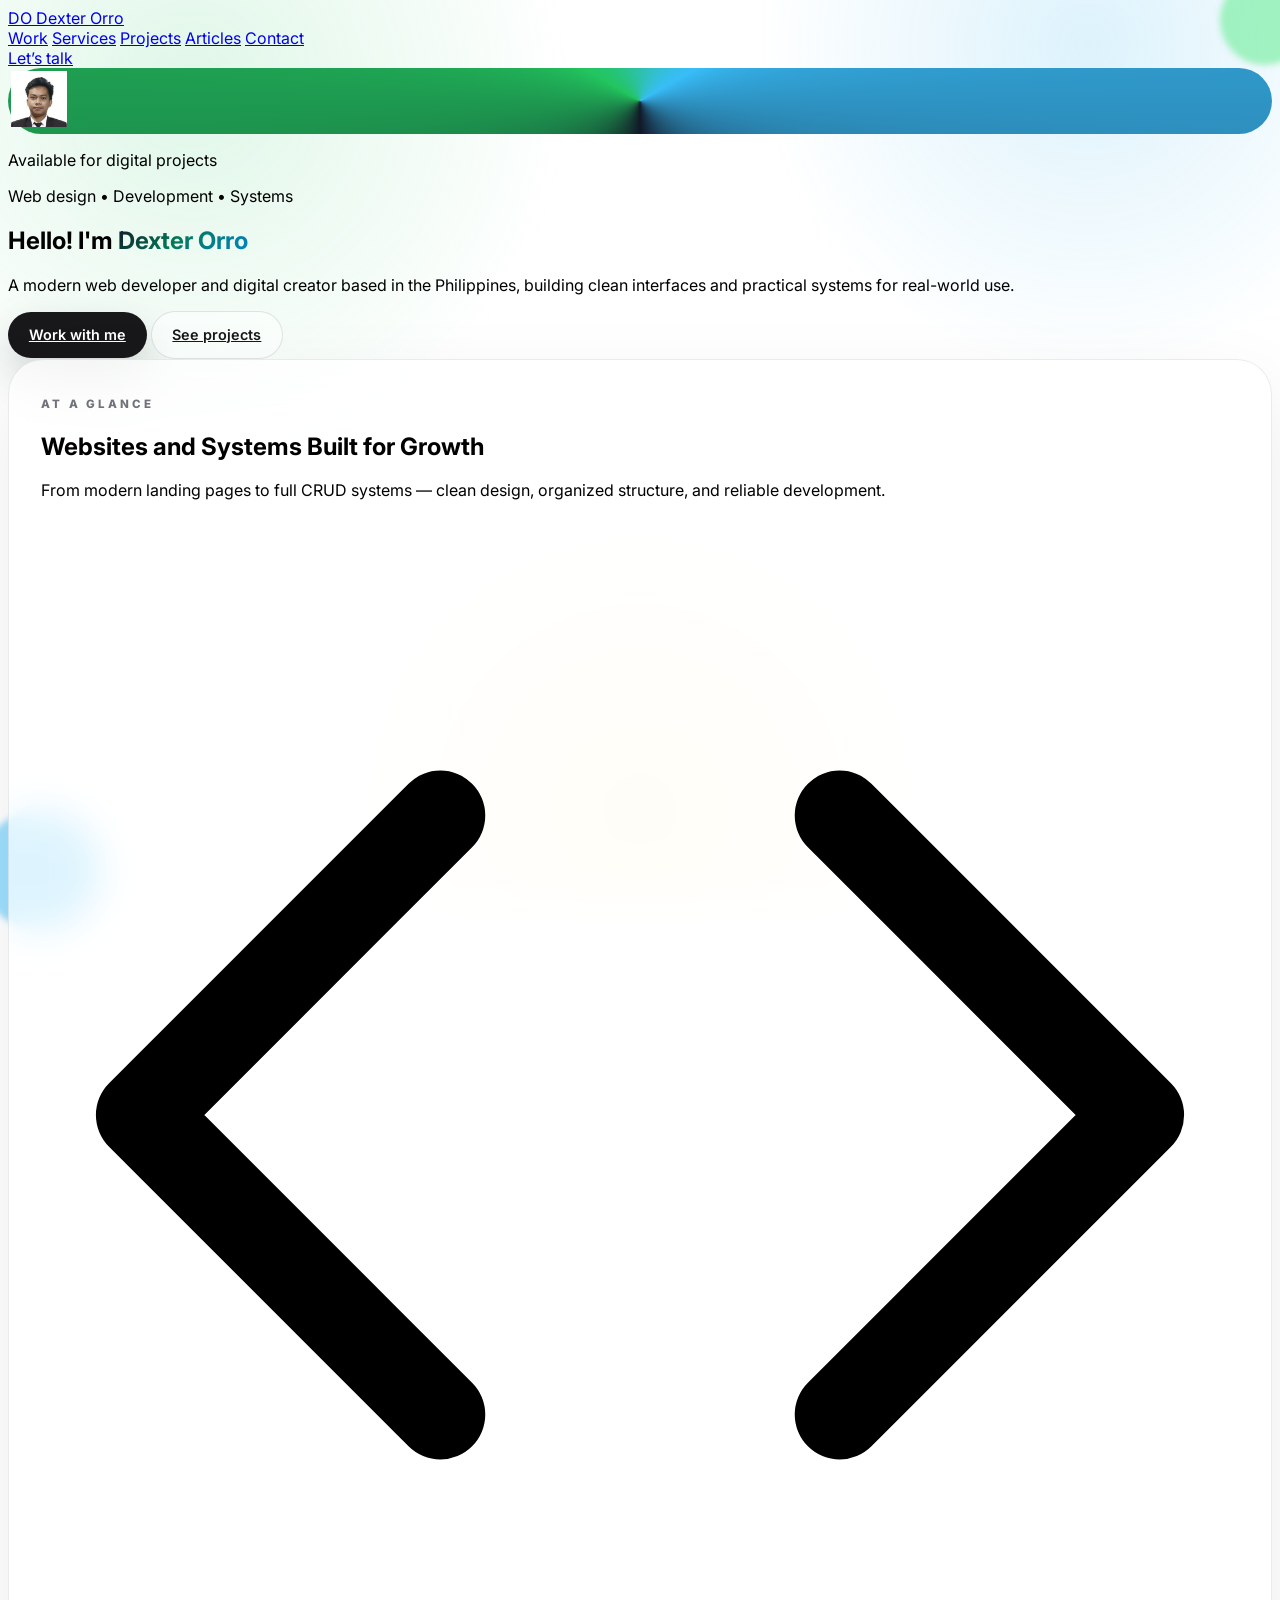
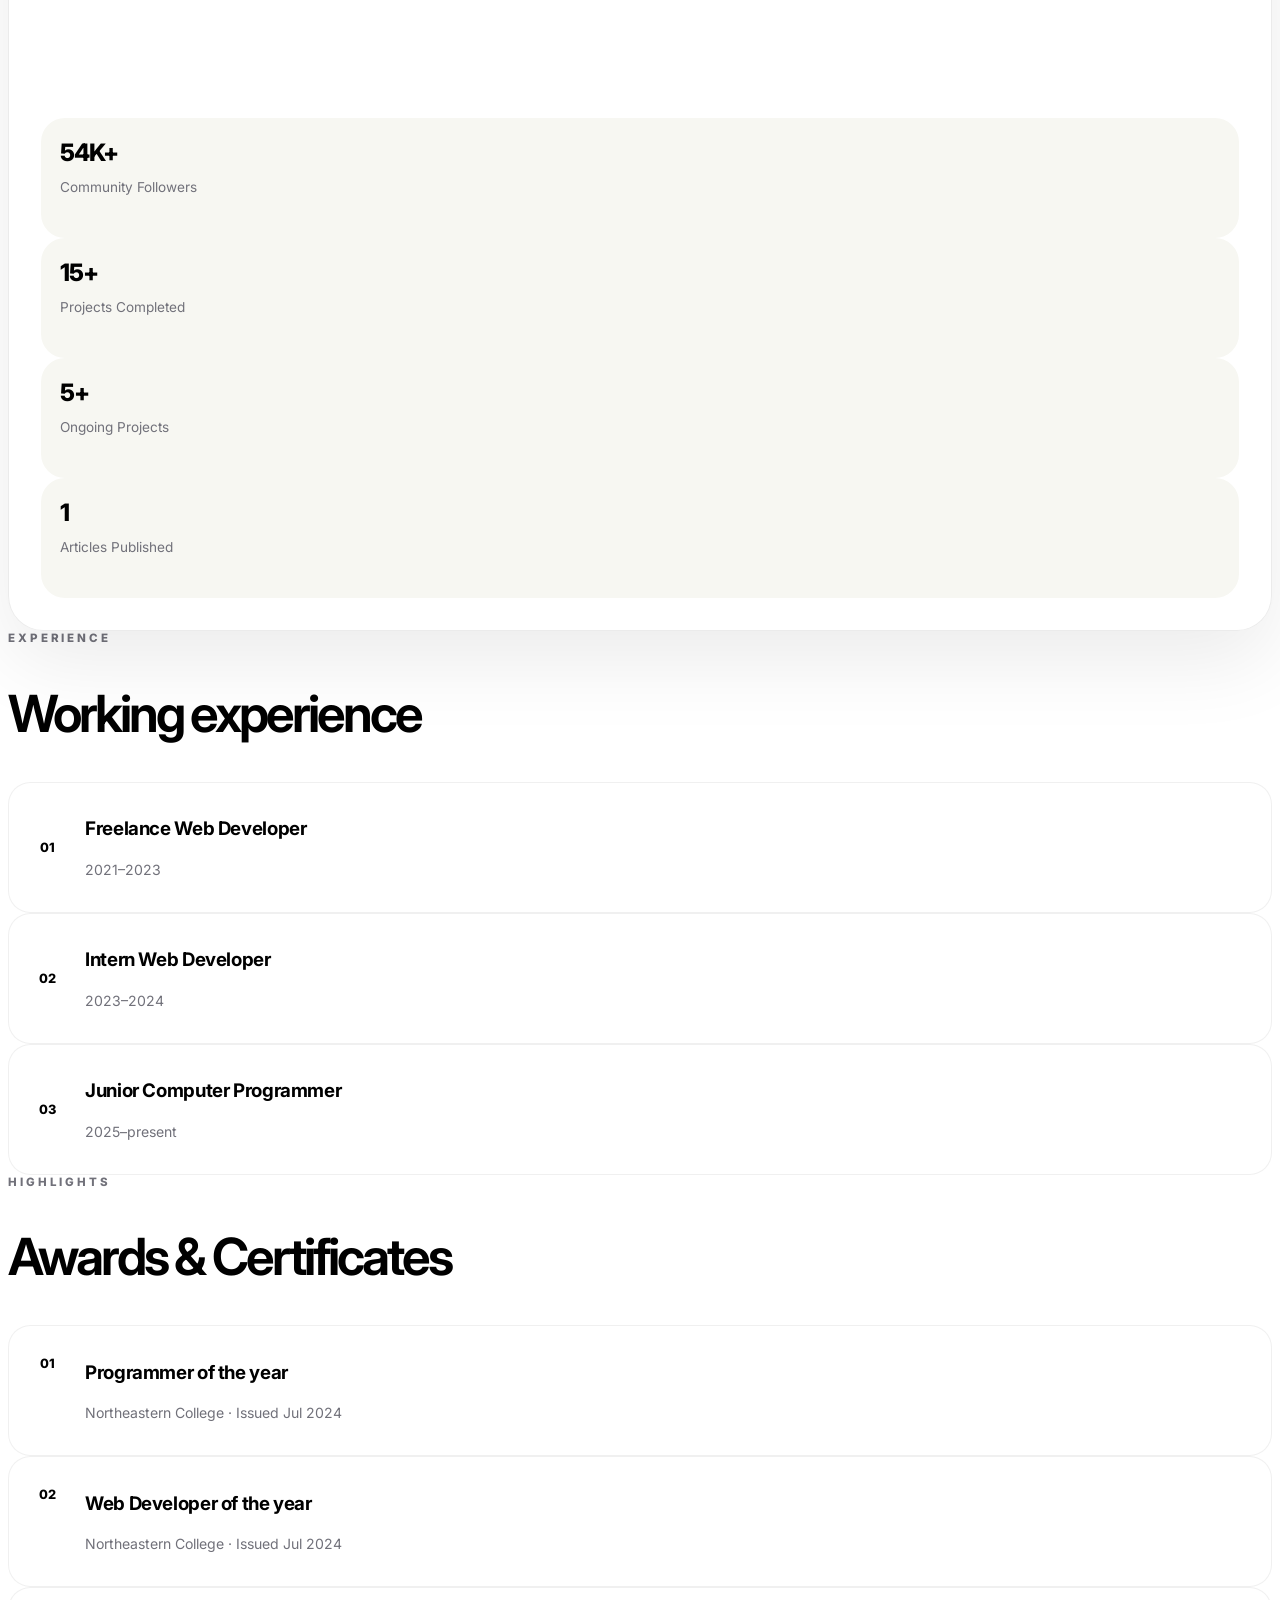
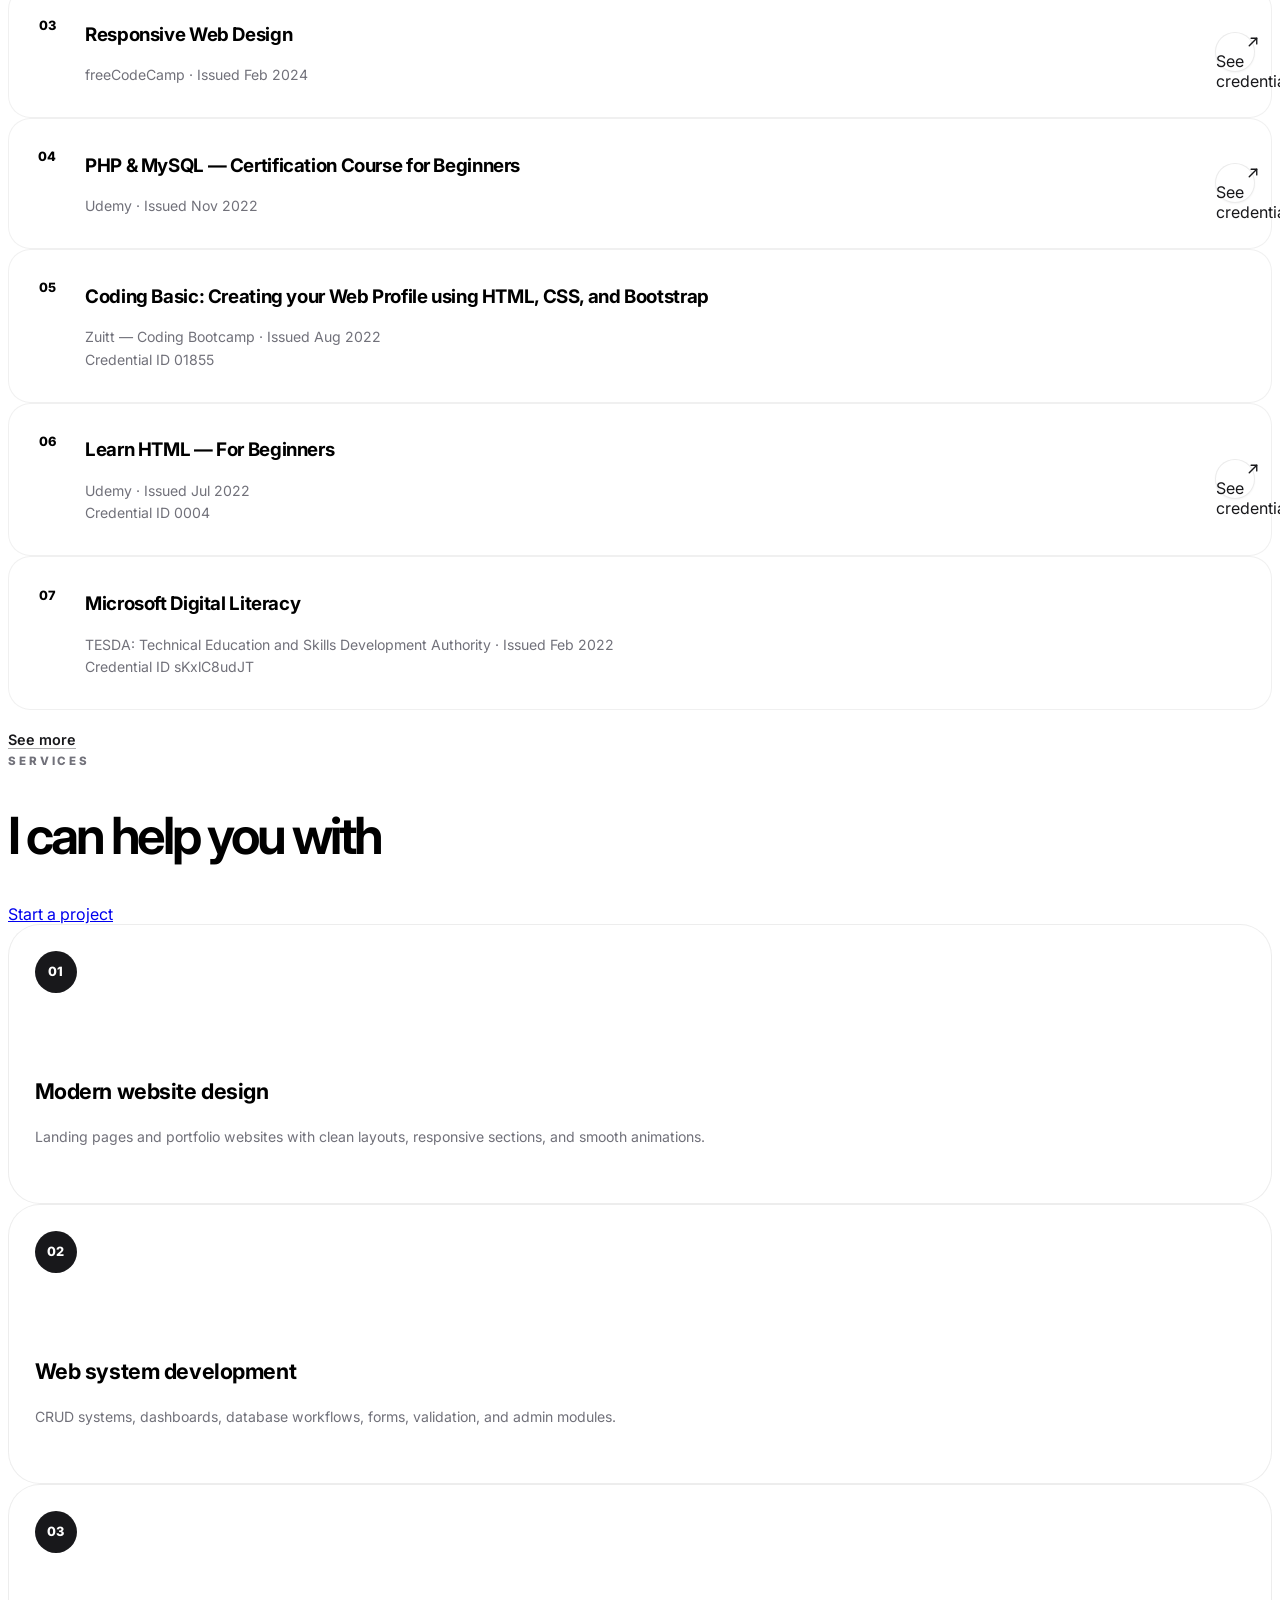
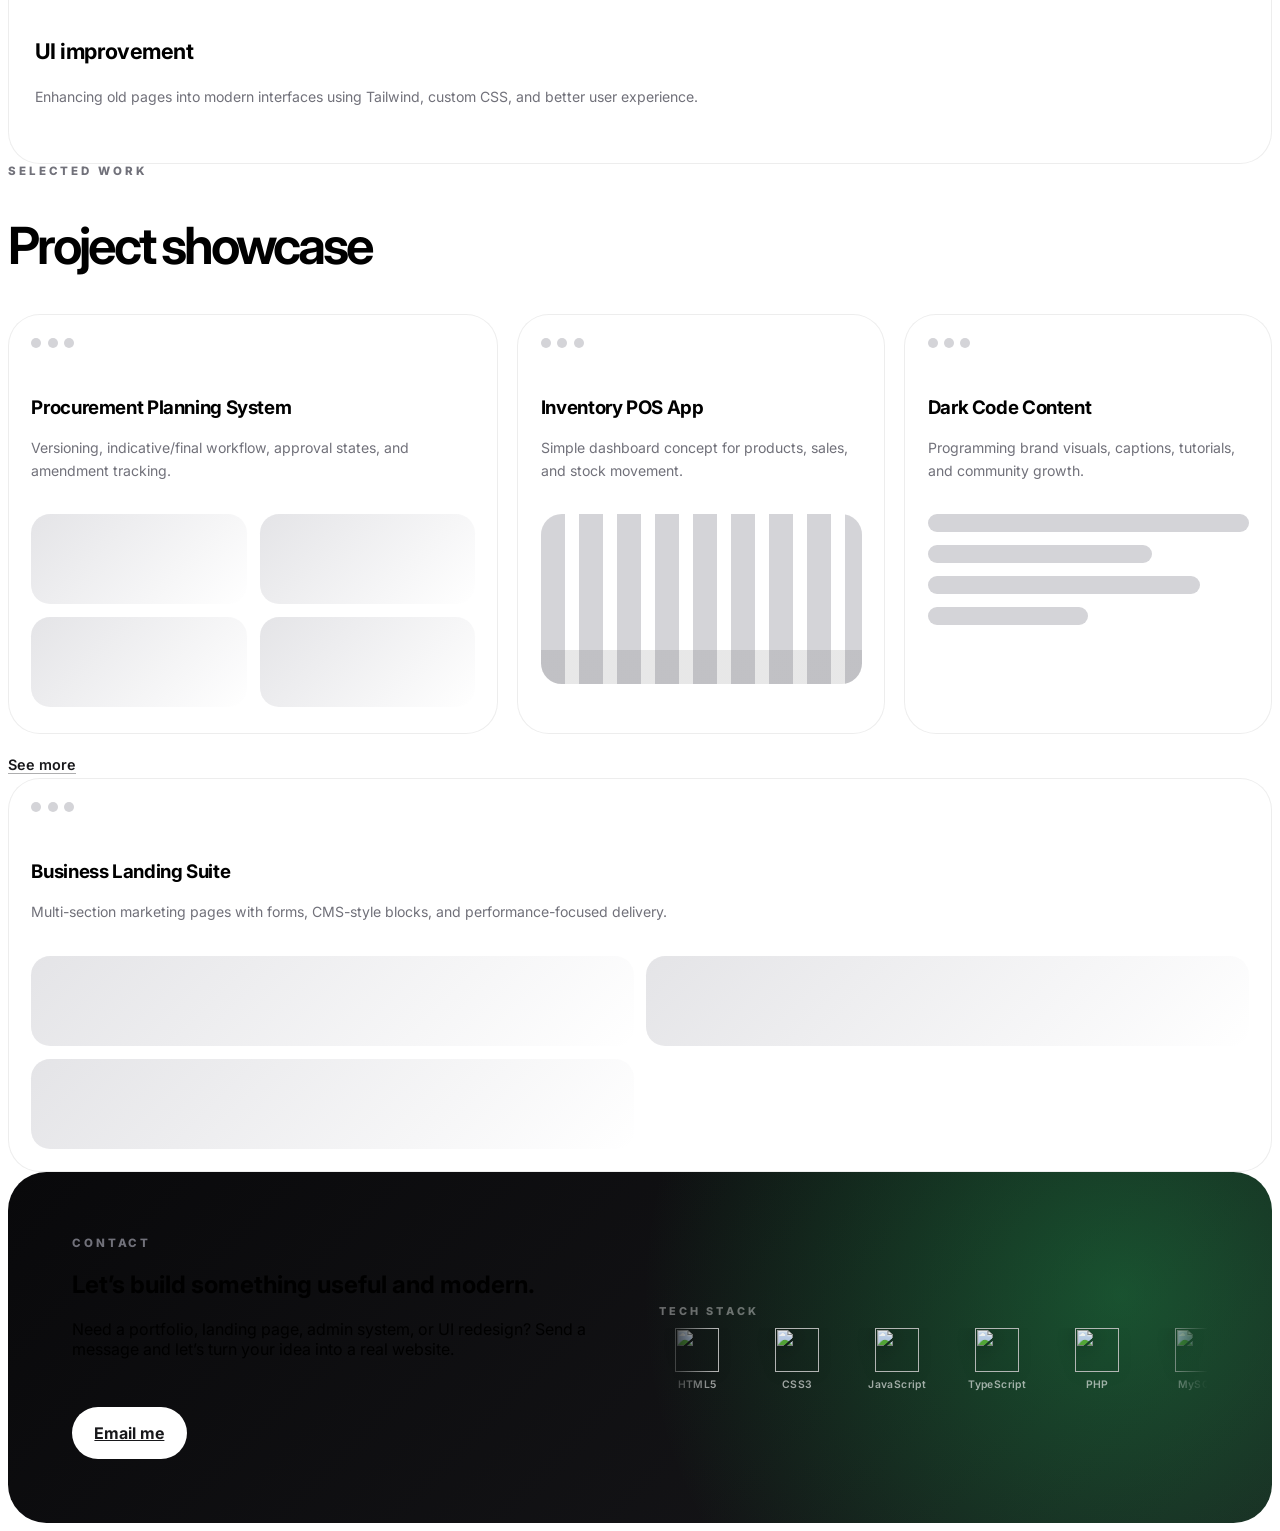
==== index.html @ b607c547 "Initial commit: portfolio site with articles section Co-authored-by: Cursor <cursoragent@cursor.com>" ====
<!DOCTYPE html>
<html lang="en">
<head>
  <meta charset="UTF-8" />
  <meta name="viewport" content="width=device-width, initial-scale=1.0" />
  <title>Dexter Orro | Digital Portfolio</title>
  <meta name="description" content="Modern portfolio website for Dexter Orro, a web developer and digital creator based in the Philippines." />
  <script src="https://cdn.tailwindcss.com"></script>
  <link rel="preconnect" href="https://fonts.googleapis.com">
  <link rel="preconnect" href="https://fonts.gstatic.com" crossorigin>
  <link href="https://fonts.googleapis.com/css2?family=Inter:wght@400;500;600;700;800&display=swap" rel="stylesheet">
  <link rel="stylesheet" href="style.css" />
</head>
<body class="bg-[#f7f7f2] text-zinc-950">
  <div class="page-glow"></div>

  <main class="min-h-screen w-full overflow-hidden bg-[#f7f7f2]">
    <header class="sticky top-0 z-50 border-b border-black/5 bg-[#f7f7f2]/80 backdrop-blur-xl">
      <nav class="flex items-center justify-between px-6 py-5 md:px-10 lg:px-16">
        <a href="#home" class="group flex items-center gap-3">
          <span class="grid h-9 w-9 place-items-center rounded-full bg-zinc-950 text-sm font-bold text-white transition-transform duration-300 group-hover:rotate-12">DO</span>
          <span class="hidden text-sm font-semibold md:block">Dexter Orro</span>
        </a>

        <div class="hidden items-center gap-8 text-sm text-zinc-600 md:flex">
          <a class="nav-link" href="#work">Work</a>
          <a class="nav-link" href="#services">Services</a>
          <a class="nav-link" href="#projects">Projects</a>
          <a class="nav-link" href="articles/index.html">Articles</a>
          <a class="nav-link" href="#contact">Contact</a>
        </div>

        <div class="flex items-center gap-3">

          <a href="#contact" class="rounded-full bg-zinc-950 px-5 py-2.5 text-sm font-medium text-white transition hover:-translate-y-0.5 hover:bg-zinc-800">Let’s talk</a>
        </div>
      </nav>
    </header>

    <section id="home" class="relative grid min-h-[620px] items-center gap-12 px-4 py-20 sm:px-6 md:px-8 lg:grid-cols-[1.05fr_.95fr] lg:px-10 xl:px-12">
      <div class="animate-fade-up">
        <div class="mb-8 flex items-center gap-4">
          <div class="avatar-ring">
            <img src="img/image.jfif" alt="Dexter Orro" width="56" height="56" class="block h-14 w-14 rounded-full object-cover" loading="lazy" decoding="async" />
          </div>
          <div>
            <p class="text-sm font-semibold">Available for digital projects</p>
            <p class="text-xs text-zinc-500">Web design • Development • Systems</p>
          </div>
        </div>

        <h1 class="max-w-2xl text-5xl font-semibold tracking-[-0.07em] text-zinc-950 sm:text-6xl lg:text-7xl" aria-label="Hello! I'm Dexter Orro">
          <span id="hero-type-line"></span><span id="hero-type-name" class="text-gradient"></span><span id="hero-type-cursor" class="type-cursor" aria-hidden="true"></span>
        </h1>
        <p class="mt-6 max-w-xl text-lg leading-8 text-zinc-600">
          A modern web developer and digital creator based in the Philippines, building clean interfaces and practical systems for real-world use.
        </p>

        <div class="mt-10 flex flex-wrap gap-3">
          <a href="#contact" class="btn-primary">Work with me</a>
          <a href="#projects" class="btn-secondary">See projects</a>
        </div>
      </div>

      <div class="relative animate-float">
        <div class="hero-card">
          <div class="flex items-start justify-between gap-4">
            <div class="min-w-0 flex-1">
              <span class="section-label block">At a glance</span>
              <h2 class="mt-3 text-2xl font-semibold tracking-tight text-zinc-950 md:text-3xl">
                Websites and Systems Built for Growth
              </h2>
              <p class="mt-3 text-sm leading-relaxed text-zinc-600 md:text-base">
                From modern landing pages to full CRUD systems — clean design, organized structure, and reliable development.
              </p>
            </div>
            <div class="h-12 w-12 shrink-0 rounded-full bg-zinc-950 p-3 text-white" aria-hidden="true">
              <svg viewBox="0 0 24 24" fill="none" stroke="currentColor" stroke-width="1.8" stroke-linecap="round" stroke-linejoin="round"><path d="m16 18 6-6-6-6"/><path d="m8 6-6 6 6 6"/></svg>
            </div>
          </div>

          <div class="mt-10 grid grid-cols-2 gap-4">
            <div class="stat-card"><span>54K+</span><p>Community Followers</p></div>
            <div class="stat-card"><span>15+</span><p>Projects Completed</p></div>
            <div class="stat-card"><span>5+</span><p>Ongoing Projects</p></div>
            <div class="stat-card"><span>1</span><p>Articles Published</p></div>
          </div>
        </div>
        <div class="orb orb-one"></div>
        <div class="orb orb-two"></div>
      </div>
    </section>

    <section id="work" class="grid gap-10 border-y border-black/5 bg-[#eeeee7] px-6 py-16 md:px-10 lg:grid-cols-2 lg:px-16">
      <div class="reveal">
        <div class="section-label">Experience</div>
        <h2 class="section-title">Working experience</h2>
        <div class="mt-8 space-y-4">
          <article class="timeline-card">
            <span class="icon-box">01</span>
            <div><h3>Freelance Web Developer</h3><p>2021–2023</p></div>
          </article>
          <article class="timeline-card">
            <span class="icon-box">02</span>
            <div><h3>Intern Web Developer</h3><p>2023–2024</p></div>
          </article>
          <article class="timeline-card">
            <span class="icon-box">03</span>
            <div><h3>Junior Computer Programmer</h3><p>2025–present</p></div>
          </article>
        </div>
      </div>

      <div class="reveal delay-100">
        <div class="section-label">Highlights</div>
        <h2 class="section-title">Awards & Certificates</h2>
        <div class="mt-8 space-y-4">
          <article class="award-card">
            <span class="icon-box">01</span>
            <div class="min-w-0 flex-1">
              <h3>Programmer of the year</h3>
              <p>Northeastern College · Issued Jul 2024</p>
            </div>
          </article>
          <article class="award-card">
            <span class="icon-box">02</span>
            <div class="min-w-0 flex-1">
              <h3>Web Developer of the year</h3>
              <p>Northeastern College · Issued Jul 2024</p>
            </div>
          </article>
          <article class="award-card">
            <span class="icon-box">03</span>
            <div class="award-card__inner">
              <div class="award-card__text">
                <h3>Responsive Web Design</h3>
                <p>freeCodeCamp · Issued Feb 2024</p>
              </div>
              <a class="award-credential-btn" href="#" target="_blank" rel="noopener noreferrer" aria-label="See credential for Responsive Web Design (opens in new tab)">
                <svg class="award-credential-btn__icon" viewBox="0 0 24 24" fill="none" stroke="currentColor" stroke-width="1.8" stroke-linecap="round" stroke-linejoin="round" aria-hidden="true"><path d="M7 17 17 7"/><path d="M17 7H9.5M17 7v7.5"/></svg>
                <span class="sr-only">See credential</span>
              </a>
            </div>
          </article>
          <div id="awards-extra" class="hidden space-y-4">
            <article class="award-card">
              <span class="icon-box">04</span>
              <div class="award-card__inner">
                <div class="award-card__text">
                  <h3>PHP &amp; MySQL — Certification Course for Beginners</h3>
                  <p>Udemy · Issued Nov 2022</p>
                </div>
                <a class="award-credential-btn" href="#" target="_blank" rel="noopener noreferrer" aria-label="See credential for PHP and MySQL course (opens in new tab)">
                  <svg class="award-credential-btn__icon" viewBox="0 0 24 24" fill="none" stroke="currentColor" stroke-width="1.8" stroke-linecap="round" stroke-linejoin="round" aria-hidden="true"><path d="M7 17 17 7"/><path d="M17 7H9.5M17 7v7.5"/></svg>
                  <span class="sr-only">See credential</span>
                </a>
              </div>
            </article>
            <article class="award-card">
              <span class="icon-box">05</span>
              <div class="min-w-0 flex-1">
                <h3>Coding Basic: Creating your Web Profile using HTML, CSS, and Bootstrap</h3>
                <p>Zuitt — Coding Bootcamp · Issued Aug 2022<br /><span class="text-zinc-500">Credential ID 01855</span></p>
              </div>
            </article>
            <article class="award-card">
              <span class="icon-box">06</span>
              <div class="award-card__inner">
                <div class="award-card__text">
                  <h3>Learn HTML — For Beginners</h3>
                  <p>Udemy · Issued Jul 2022<br /><span class="text-zinc-500">Credential ID 0004</span></p>
                </div>
                <a class="award-credential-btn" href="#" target="_blank" rel="noopener noreferrer" aria-label="See credential for Learn HTML course (opens in new tab)">
                  <svg class="award-credential-btn__icon" viewBox="0 0 24 24" fill="none" stroke="currentColor" stroke-width="1.8" stroke-linecap="round" stroke-linejoin="round" aria-hidden="true"><path d="M7 17 17 7"/><path d="M17 7H9.5M17 7v7.5"/></svg>
                  <span class="sr-only">See credential</span>
                </a>
              </div>
            </article>
            <article class="award-card">
              <span class="icon-box">07</span>
              <div class="min-w-0 flex-1">
                <h3>Microsoft Digital Literacy</h3>
                <p>TESDA: Technical Education and Skills Development Authority · Issued Feb 2022<br /><span class="text-zinc-500">Credential ID sKxlC8udJT</span></p>
              </div>
            </article>
          </div>
          <button type="button" id="awards-see-more" class="award-see-more" aria-expanded="false" aria-controls="awards-extra">See more</button>
        </div>
      </div>
    </section>

    <section id="services" class="px-6 py-20 md:px-10 lg:px-16">
      <div class="mb-10 flex flex-col justify-between gap-6 md:flex-row md:items-end">
        <div>
          <div class="section-label">Services</div>
          <h2 class="section-title">I can help you with</h2>
        </div>
        <a href="#contact" class="hidden rounded-full border border-black/10 px-5 py-3 text-sm transition hover:bg-white md:inline-flex">Start a project</a>
      </div>

      <div class="grid gap-5 lg:grid-cols-3">
        <article class="service-card reveal">
          <span class="service-number">01</span>
          <h3>Modern website design</h3>
          <p>Landing pages and portfolio websites with clean layouts, responsive sections, and smooth animations.</p>
        </article>
        <article class="service-card reveal delay-100">
          <span class="service-number">02</span>
          <h3>Web system development</h3>
          <p>CRUD systems, dashboards, database workflows, forms, validation, and admin modules.</p>
        </article>
        <article class="service-card reveal delay-200">
          <span class="service-number">03</span>
          <h3>UI improvement</h3>
          <p>Enhancing old pages into modern interfaces using Tailwind, custom CSS, and better user experience.</p>
        </article>
      </div>
    </section>

    <section id="projects" class="bg-[#eeeee7] px-6 py-20 md:px-10 lg:px-16">
      <div class="mb-10 flex items-end justify-between gap-5">
        <div>
          <div class="section-label">Selected work</div>
          <h2 class="section-title">Project showcase</h2>
        </div>
      </div>

      <div class="project-strip">
        <article class="project-card large reveal">
          <div class="browser-dots"><span></span><span></span><span></span></div>
          <h3>Procurement Planning System</h3>
          <p>Versioning, indicative/final workflow, approval states, and amendment tracking.</p>
          <div class="mock-grid"><span></span><span></span><span></span><span></span></div>
        </article>
        <article class="project-card reveal delay-100">
          <div class="browser-dots"><span></span><span></span><span></span></div>
          <h3>Inventory POS App</h3>
          <p>Simple dashboard concept for products, sales, and stock movement.</p>
          <div class="mock-chart"></div>
        </article>
        <article class="project-card reveal delay-200">
          <div class="browser-dots"><span></span><span></span><span></span></div>
          <h3>Dark Code Content</h3>
          <p>Programming brand visuals, captions, tutorials, and community growth.</p>
          <div class="code-lines"><span></span><span></span><span></span><span></span></div>
        </article>
      </div>
      <button type="button" id="projects-see-more" class="award-see-more mt-8" aria-expanded="false" aria-controls="projects-extra">See more</button>
      <div id="projects-extra" class="mt-6 hidden">
        <div class="project-strip project-strip--extra">
          <article class="project-card reveal">
            <div class="browser-dots"><span></span><span></span><span></span></div>
            <h3>Business Landing Suite</h3>
            <p>Multi-section marketing pages with forms, CMS-style blocks, and performance-focused delivery.</p>
            <div class="mock-grid"><span></span><span></span><span></span></div>
          </article>
        </div>
      </div>
    </section>

    <section id="contact" class="px-6 py-20 md:px-10 lg:px-16">
      <div class="contact-panel reveal">
        <div class="contact-panel__main">
          <div>
            <div class="section-label text-white/60">Contact</div>
            <h2 class="max-w-2xl text-4xl font-semibold tracking-[-0.04em] text-white md:text-6xl">Let’s build something useful and modern.</h2>
            <p class="mt-6 max-w-xl text-white/60">Need a portfolio, landing page, admin system, or UI redesign? Send a message and let’s turn your idea into a real website.</p>
          </div>
          <a href="mailto:dexterorro@example.com" class="contact-button">Email me</a>
        </div>

        <aside class="contact-panel__marquee" aria-hidden="true">
          <p class="tech-marquee-title">Tech stack</p>
          <div class="tech-marquee tech-marquee--single" role="presentation">
            <div class="tech-marquee__track">
              <div class="tech-marquee__group">
                <span class="tech-marquee__item"><img src="https://cdn.jsdelivr.net/npm/simple-icons@v11/icons/html5.svg" width="44" height="44" alt="" loading="lazy" decoding="async" /><span class="tech-marquee__label">HTML5</span></span>
                <span class="tech-marquee__item"><img src="https://cdn.jsdelivr.net/npm/simple-icons@v11/icons/css3.svg" width="44" height="44" alt="" loading="lazy" decoding="async" /><span class="tech-marquee__label">CSS3</span></span>
                <span class="tech-marquee__item"><img src="https://cdn.jsdelivr.net/npm/simple-icons@v11/icons/javascript.svg" width="44" height="44" alt="" loading="lazy" decoding="async" /><span class="tech-marquee__label">JavaScript</span></span>
                <span class="tech-marquee__item"><img src="https://cdn.jsdelivr.net/npm/simple-icons@v11/icons/typescript.svg" width="44" height="44" alt="" loading="lazy" decoding="async" /><span class="tech-marquee__label">TypeScript</span></span>
                <span class="tech-marquee__item"><img src="https://cdn.jsdelivr.net/npm/simple-icons@v11/icons/php.svg" width="44" height="44" alt="" loading="lazy" decoding="async" /><span class="tech-marquee__label">PHP</span></span>
                <span class="tech-marquee__item"><img src="https://cdn.jsdelivr.net/npm/simple-icons@v11/icons/mysql.svg" width="44" height="44" alt="" loading="lazy" decoding="async" /><span class="tech-marquee__label">MySQL</span></span>
                <span class="tech-marquee__item"><img src="https://cdn.jsdelivr.net/npm/simple-icons@v11/icons/react.svg" width="44" height="44" alt="" loading="lazy" decoding="async" /><span class="tech-marquee__label">React</span></span>
                <span class="tech-marquee__item"><img src="https://cdn.jsdelivr.net/npm/simple-icons@v11/icons/nodedotjs.svg" width="44" height="44" alt="" loading="lazy" decoding="async" /><span class="tech-marquee__label">Node.js</span></span>
                <span class="tech-marquee__item"><img src="https://cdn.jsdelivr.net/npm/simple-icons@v11/icons/tailwindcss.svg" width="44" height="44" alt="" loading="lazy" decoding="async" /><span class="tech-marquee__label">Tailwind</span></span>
                <span class="tech-marquee__item"><img src="https://cdn.jsdelivr.net/npm/simple-icons@v11/icons/bootstrap.svg" width="44" height="44" alt="" loading="lazy" decoding="async" /><span class="tech-marquee__label">Bootstrap</span></span>
                <span class="tech-marquee__item"><img src="https://cdn.jsdelivr.net/npm/simple-icons@v11/icons/git.svg" width="44" height="44" alt="" loading="lazy" decoding="async" /><span class="tech-marquee__label">Git</span></span>
                <span class="tech-marquee__item"><img src="https://cdn.jsdelivr.net/npm/simple-icons@v11/icons/vite.svg" width="44" height="44" alt="" loading="lazy" decoding="async" /><span class="tech-marquee__label">Vite</span></span>
              </div>
              <div class="tech-marquee__group">
                <span class="tech-marquee__item"><img src="https://cdn.jsdelivr.net/npm/simple-icons@v11/icons/html5.svg" width="44" height="44" alt="" loading="lazy" decoding="async" /><span class="tech-marquee__label">HTML5</span></span>
                <span class="tech-marquee__item"><img src="https://cdn.jsdelivr.net/npm/simple-icons@v11/icons/css3.svg" width="44" height="44" alt="" loading="lazy" decoding="async" /><span class="tech-marquee__label">CSS3</span></span>
                <span class="tech-marquee__item"><img src="https://cdn.jsdelivr.net/npm/simple-icons@v11/icons/javascript.svg" width="44" height="44" alt="" loading="lazy" decoding="async" /><span class="tech-marquee__label">JavaScript</span></span>
                <span class="tech-marquee__item"><img src="https://cdn.jsdelivr.net/npm/simple-icons@v11/icons/typescript.svg" width="44" height="44" alt="" loading="lazy" decoding="async" /><span class="tech-marquee__label">TypeScript</span></span>
                <span class="tech-marquee__item"><img src="https://cdn.jsdelivr.net/npm/simple-icons@v11/icons/php.svg" width="44" height="44" alt="" loading="lazy" decoding="async" /><span class="tech-marquee__label">PHP</span></span>
                <span class="tech-marquee__item"><img src="https://cdn.jsdelivr.net/npm/simple-icons@v11/icons/mysql.svg" width="44" height="44" alt="" loading="lazy" decoding="async" /><span class="tech-marquee__label">MySQL</span></span>
                <span class="tech-marquee__item"><img src="https://cdn.jsdelivr.net/npm/simple-icons@v11/icons/react.svg" width="44" height="44" alt="" loading="lazy" decoding="async" /><span class="tech-marquee__label">React</span></span>
                <span class="tech-marquee__item"><img src="https://cdn.jsdelivr.net/npm/simple-icons@v11/icons/nodedotjs.svg" width="44" height="44" alt="" loading="lazy" decoding="async" /><span class="tech-marquee__label">Node.js</span></span>
                <span class="tech-marquee__item"><img src="https://cdn.jsdelivr.net/npm/simple-icons@v11/icons/tailwindcss.svg" width="44" height="44" alt="" loading="lazy" decoding="async" /><span class="tech-marquee__label">Tailwind</span></span>
                <span class="tech-marquee__item"><img src="https://cdn.jsdelivr.net/npm/simple-icons@v11/icons/bootstrap.svg" width="44" height="44" alt="" loading="lazy" decoding="async" /><span class="tech-marquee__label">Bootstrap</span></span>
                <span class="tech-marquee__item"><img src="https://cdn.jsdelivr.net/npm/simple-icons@v11/icons/git.svg" width="44" height="44" alt="" loading="lazy" decoding="async" /><span class="tech-marquee__label">Git</span></span>
                <span class="tech-marquee__item"><img src="https://cdn.jsdelivr.net/npm/simple-icons@v11/icons/vite.svg" width="44" height="44" alt="" loading="lazy" decoding="async" /><span class="tech-marquee__label">Vite</span></span>
              </div>
            </div>
          </div>
        </aside>
      </div>
    </section>
  </main>

  <script>
    const observer = new IntersectionObserver((entries) => {
      entries.forEach((entry) => {
        if (entry.isIntersecting) entry.target.classList.add('show');
      });
    }, { threshold: 0.15 });

    document.querySelectorAll('.reveal').forEach((el) => observer.observe(el));

    (function heroTyping() {
      const lineEl = document.getElementById('hero-type-line');
      const nameEl = document.getElementById('hero-type-name');
      const h1 = lineEl && nameEl ? lineEl.closest('h1') : null;
      if (!lineEl || !nameEl || !h1) return;

      const part1 = "Hello! I'm ";
      const part2 = 'Dexter Orro';
      const delayMs = 58;
      const repeatMs = 10000;

      if (window.matchMedia('(prefers-reduced-motion: reduce)').matches) {
        lineEl.textContent = part1;
        nameEl.textContent = part2;
        const cur = document.getElementById('hero-type-cursor');
        if (cur) cur.remove();
        return;
      }

      let typingGen = 0;

      function ensureCursor() {
        let c = document.getElementById('hero-type-cursor');
        if (!c) {
          c = document.createElement('span');
          c.id = 'hero-type-cursor';
          c.className = 'type-cursor';
          c.setAttribute('aria-hidden', 'true');
          h1.appendChild(c);
        }
        c.classList.remove('type-cursor--done');
        return c;
      }

      function runTypingCycle() {
        typingGen += 1;
        const gen = typingGen;

        lineEl.textContent = '';
        nameEl.textContent = '';

        const cursorEl = ensureCursor();

        function typeChunk(text, el, index, onDone) {
          if (gen !== typingGen) return;
          if (index >= text.length) {
            onDone();
            return;
          }
          el.appendChild(document.createTextNode(text[index]));
          setTimeout(() => typeChunk(text, el, index + 1, onDone), delayMs);
        }

        typeChunk(part1, lineEl, 0, () => {
          typeChunk(part2, nameEl, 0, () => {
            if (gen !== typingGen) return;
            cursorEl.classList.add('type-cursor--done');
            setTimeout(() => {
              if (gen !== typingGen) return;
              cursorEl.remove();
            }, 800);
          });
        });
      }

      runTypingCycle();
      setInterval(runTypingCycle, repeatMs);
    })();

    (function awardsSeeMore() {
      const btn = document.getElementById('awards-see-more');
      const extra = document.getElementById('awards-extra');
      if (!btn || !extra) return;
      btn.addEventListener('click', () => {
        extra.classList.toggle('hidden');
        const open = !extra.classList.contains('hidden');
        btn.setAttribute('aria-expanded', String(open));
        btn.textContent = open ? 'See less' : 'See more';
      });
    })();

    (function projectsSeeMore() {
      const btn = document.getElementById('projects-see-more');
      const extra = document.getElementById('projects-extra');
      if (!btn || !extra) return;
      btn.addEventListener('click', () => {
        extra.classList.toggle('hidden');
        const open = !extra.classList.contains('hidden');
        btn.setAttribute('aria-expanded', String(open));
        btn.textContent = open ? 'See less' : 'See more';
        if (open) {
          extra.querySelectorAll('.reveal').forEach((el) => el.classList.add('show'));
        }
      });
    })();
  </script>
</body>
</html>
---- style.css ----
* {
    box-sizing: border-box;
  }
  
  html {
    scroll-behavior: smooth;
  }
  
  body {
    font-family: 'Inter', system-ui, -apple-system, BlinkMacSystemFont, sans-serif;
  }
  
  ::selection {
    background: #18181b;
    color: #ffffff;
  }
  
  .page-glow {
    position: fixed;
    inset: 0;
    pointer-events: none;
    background:
      radial-gradient(circle at 15% 10%, rgba(34, 197, 94, 0.14), transparent 28%),
      radial-gradient(circle at 85% 5%, rgba(14, 165, 233, 0.14), transparent 24%),
      radial-gradient(circle at 50% 90%, rgba(250, 204, 21, 0.10), transparent 28%);
    z-index: -1;
  }
  
  .nav-link {
    position: relative;
    transition: color 0.25s ease;
  }
  
  .nav-link::after {
    content: '';
    position: absolute;
    left: 0;
    bottom: -7px;
    width: 0;
    height: 2px;
    border-radius: 999px;
    background: #18181b;
    transition: width 0.25s ease;
  }
  
  .nav-link:hover {
    color: #18181b;
  }
  
  .nav-link:hover::after {
    width: 100%;
  }
  
  .type-cursor {
    display: inline-block;
    width: 0.07em;
    min-height: 0.75em;
    margin-left: 0.06em;
    background: currentColor;
    vertical-align: -0.06em;
    animation: cursor-blink 0.9s steps(1, end) infinite;
  }

  .type-cursor.type-cursor--done {
    animation: none;
    opacity: 0;
    transition: opacity 0.35s ease;
  }

  @keyframes cursor-blink {
    50% {
      opacity: 0;
    }
  }

  .text-gradient {
    background: linear-gradient(135deg, #111827 0%, #047857 45%, #0284c7 100%);
    -webkit-background-clip: text;
    background-clip: text;
    color: transparent;
  }
  
  .avatar-ring {
    border-radius: 999px;
    padding: 3px;
    background: conic-gradient(from 180deg, #111827, #22c55e, #38bdf8, #111827);
  }
  
  .btn-primary,
  .btn-secondary {
    display: inline-flex;
    align-items: center;
    justify-content: center;
    border-radius: 999px;
    padding: 0.9rem 1.3rem;
    font-size: 0.9rem;
    font-weight: 600;
    transition: transform 0.25s ease, box-shadow 0.25s ease, background 0.25s ease;
  }
  
  .btn-primary {
    background: #18181b;
    color: #ffffff;
    box-shadow: 0 18px 40px rgba(24, 24, 27, 0.18);
  }
  
  .btn-secondary {
    border: 1px solid rgba(0, 0, 0, 0.1);
    color: #18181b;
    background: rgba(255, 255, 255, 0.5);
  }
  
  .btn-primary:hover,
  .btn-secondary:hover {
    transform: translateY(-3px);
  }
  
  .btn-secondary:hover {
    background: #ffffff;
  }
  
  .hero-card {
    position: relative;
    z-index: 2;
    border: 1px solid rgba(0, 0, 0, 0.08);
    border-radius: 2.2rem;
    background: rgba(255, 255, 255, 0.66);
    padding: 2rem;
    backdrop-filter: blur(18px);
    box-shadow: 0 30px 80px rgba(0, 0, 0, 0.08);
  }
  
  .stat-card {
    min-height: 120px;
    border-radius: 1.5rem;
    background: #f7f7f2;
    padding: 1.2rem;
    transition: transform 0.25s ease, background 0.25s ease;
  }
  
  .stat-card:hover {
    transform: translateY(-5px);
    background: #ffffff;
  }
  
  .stat-card span {
    display: block;
    font-size: 1.5rem;
    font-weight: 800;
    letter-spacing: -0.04em;
  }
  
  .stat-card p {
    margin-top: 0.75rem;
    color: #71717a;
    font-size: 0.85rem;
  }
  
  .orb {
    position: absolute;
    border-radius: 999px;
    filter: blur(3px);
    opacity: 0.75;
    animation: pulse 4s ease-in-out infinite;
  }
  
  .orb-one {
    right: -30px;
    top: -25px;
    width: 90px;
    height: 90px;
    background: #86efac;
  }
  
  .orb-two {
    left: -20px;
    bottom: -30px;
    width: 120px;
    height: 120px;
    background: #7dd3fc;
    animation-delay: 1s;
  }
  
  .section-label {
    margin-bottom: 0.75rem;
    color: #71717a;
    font-size: 0.72rem;
    font-weight: 800;
    letter-spacing: 0.25em;
    text-transform: uppercase;
  }
  
  .section-title {
    font-size: clamp(2rem, 4vw, 3.6rem);
    font-weight: 650;
    letter-spacing: -0.06em;
    line-height: 1;
  }
  
  .timeline-card,
  .award-card {
    display: flex;
    align-items: center;
    gap: 1rem;
    border-radius: 1.4rem;
    border: 1px solid rgba(0, 0, 0, 0.06);
    background: rgba(255, 255, 255, 0.42);
    padding: 1rem;
    transition: transform 0.25s ease, background 0.25s ease;
  }
  
  .timeline-card:hover,
  .award-card:hover {
    transform: translateX(6px);
    background: rgba(255, 255, 255, 0.8);
  }
  
  .timeline-card h3,
  .award-card h3,
  .service-card h3,
  .project-card h3 {
    font-weight: 700;
    letter-spacing: -0.02em;
  }
  
  .timeline-card p,
  .award-card p,
  .service-card p,
  .project-card p {
    margin-top: 0.35rem;
    color: #71717a;
    font-size: 0.88rem;
    line-height: 1.6;
  }
  
  .icon-box {
    display: grid;
    width: 44px;
    height: 44px;
    flex: 0 0 auto;
    place-items: center;
    border-radius: 1rem;
    background: #ffffff;
    font-size: 0.8rem;
    font-weight: 800;
  }
  
  .award-card {
    justify-content: flex-start;
    align-items: flex-start;
  }

  .award-card__inner {
    display: flex;
    flex: 1;
    min-width: 0;
    align-items: center;
    justify-content: space-between;
    gap: 0.75rem 1rem;
  }

  .award-card__text {
    flex: 1;
    min-width: 0;
  }

  .award-credential-btn {
    display: grid;
    place-items: center;
    width: 40px;
    height: 40px;
    flex-shrink: 0;
    border-radius: 999px;
    background: #ffffff;
    color: #18181b;
    border: 1px solid rgba(0, 0, 0, 0.08);
    box-shadow: 0 1px 2px rgba(0, 0, 0, 0.04);
    text-decoration: none;
    transition: transform 0.2s ease, background 0.2s ease, box-shadow 0.2s ease, color 0.2s ease;
  }

  .award-credential-btn:hover {
    background: #fafafa;
    color: #18181b;
    box-shadow: 0 4px 14px rgba(0, 0, 0, 0.1);
    transform: scale(1.04);
  }

  .award-credential-btn:focus-visible {
    outline: 2px solid #18181b;
    outline-offset: 2px;
  }

  .award-credential-btn__icon {
    width: 18px;
    height: 18px;
    pointer-events: none;
  }

  .award-see-more {
    margin-top: 1rem;
    padding: 0.35rem 0;
    border: none;
    background: none;
    font: inherit;
    font-size: 0.9rem;
    font-weight: 600;
    color: #18181b;
    cursor: pointer;
    text-decoration: underline;
    text-underline-offset: 3px;
    text-decoration-color: rgba(24, 24, 27, 0.35);
  }

  .award-see-more:hover {
    text-decoration-color: #18181b;
  }

  .award-see-more:focus-visible {
    outline: 2px solid #18181b;
    outline-offset: 3px;
    border-radius: 4px;
  }

  @media (max-width: 480px) {
    .award-card__inner {
      flex-direction: column;
      align-items: stretch;
    }

    .award-credential-btn {
      align-self: flex-end;
    }
  }
  
  .service-card {
    min-height: 280px;
    border: 1px solid rgba(0, 0, 0, 0.07);
    border-radius: 2rem;
    background: rgba(255, 255, 255, 0.5);
    padding: 1.6rem;
    transition: transform 0.3s ease, box-shadow 0.3s ease, background 0.3s ease;
  }
  
  .service-card:hover {
    transform: translateY(-8px);
    background: #ffffff;
    box-shadow: 0 25px 60px rgba(0, 0, 0, 0.08);
  }
  
  .service-number {
    display: inline-grid;
    width: 42px;
    height: 42px;
    place-items: center;
    border-radius: 999px;
    background: #18181b;
    color: #ffffff;
    font-size: 0.8rem;
    font-weight: 800;
    margin-bottom: 4rem;
  }
  
  .service-card h3 {
    font-size: 1.35rem;
  }
  
  .project-strip {
    display: grid;
    gap: 1.2rem;
    grid-template-columns: 1.2fr 0.9fr 0.9fr;
  }

  .project-strip--extra {
    grid-template-columns: repeat(auto-fit, minmax(min(100%, 300px), 1fr));
  }

  .project-card {
    min-height: 360px;
    overflow: hidden;
    border-radius: 2rem;
    border: 1px solid rgba(0, 0, 0, 0.07);
    background: rgba(255, 255, 255, 0.62);
    padding: 1.4rem;
    transition: transform 0.3s ease, box-shadow 0.3s ease;
  }
  
  .project-card:hover {
    transform: translateY(-8px) scale(1.01);
    box-shadow: 0 25px 60px rgba(0, 0, 0, 0.08);
  }
  
  .project-card.large {
    min-height: 420px;
  }
  
  .browser-dots {
    display: flex;
    gap: 0.4rem;
    margin-bottom: 3rem;
  }
  
  .browser-dots span {
    width: 10px;
    height: 10px;
    border-radius: 999px;
    background: #d4d4d8;
  }
  
  .mock-grid {
    margin-top: 2rem;
    display: grid;
    grid-template-columns: repeat(2, 1fr);
    gap: 0.8rem;
  }
  
  .mock-grid span {
    height: 90px;
    border-radius: 1.2rem;
    background: linear-gradient(135deg, #e4e4e7, #ffffff);
  }
  
  .mock-chart {
    margin-top: 2rem;
    height: 170px;
    border-radius: 1.3rem;
    background:
      linear-gradient(to top, rgba(24, 24, 27, 0.10) 20%, transparent 20%),
      repeating-linear-gradient(90deg, #d4d4d8 0 24px, transparent 24px 38px);
  }
  
  .code-lines {
    margin-top: 2rem;
    display: grid;
    gap: 0.8rem;
  }
  
  .code-lines span {
    height: 18px;
    border-radius: 999px;
    background: #d4d4d8;
  }
  
  .code-lines span:nth-child(2) { width: 70%; }
  .code-lines span:nth-child(3) { width: 85%; }
  .code-lines span:nth-child(4) { width: 50%; }
  
  .contact-panel {
    display: grid;
    gap: clamp(2rem, 4vw, 2.75rem);
    align-items: center;
    grid-template-columns: 1fr;
    border-radius: 2.4rem;
    background:
      radial-gradient(circle at 88% 35%, rgba(34, 197, 94, 0.35), transparent 42%),
      linear-gradient(135deg, #09090b, #18181b);
    padding: clamp(2rem, 5vw, 4rem);
  }

  @media (min-width: 1024px) {
    .contact-panel {
      grid-template-columns: 1fr 1fr;
      gap: clamp(1.5rem, 3vw, 2.5rem);
    }
  }

  .contact-panel__main {
    display: flex;
    flex-direction: column;
    gap: 2rem;
    align-items: flex-start;
    min-width: 0;
  }

  .contact-panel__marquee {
    position: relative;
    min-width: 0;
    min-height: 0;
    display: flex;
    flex-direction: column;
    justify-content: center;
    overflow: hidden;
  }

  .tech-marquee-title {
    margin: 0 0 0.65rem;
    font-size: 0.68rem;
    font-weight: 800;
    letter-spacing: 0.28em;
    text-transform: uppercase;
    color: rgba(255, 255, 255, 0.38);
  }

  .tech-marquee {
    display: flex;
    flex-direction: column;
    gap: 0.9rem;
    mask-image: linear-gradient(90deg, transparent, #000 10%, #000 90%, transparent);
    -webkit-mask-image: linear-gradient(90deg, transparent, #000 10%, #000 90%, transparent);
  }

  .tech-marquee--single {
    gap: 0;
    overflow: hidden;
  }

  .tech-marquee__track {
    display: flex;
    width: max-content;
    gap: 0;
    animation: tech-marquee-scroll 56s linear infinite;
  }

  .tech-marquee__group {
    display: flex;
    align-items: flex-start;
    gap: 1.5rem;
  }

  .tech-marquee__item {
    display: inline-flex;
    flex-direction: column;
    align-items: center;
    gap: 0.45rem;
    flex-shrink: 0;
    width: 4.75rem;
  }

  .tech-marquee__item img {
    width: 44px;
    height: 44px;
    object-fit: contain;
    filter: drop-shadow(0 2px 10px rgba(0, 0, 0, 0.35));
    opacity: 0.92;
  }

  .tech-marquee__label {
    display: block;
    max-width: 100%;
    text-align: center;
    font-size: 0.65rem;
    font-weight: 600;
    letter-spacing: 0.04em;
    line-height: 1.2;
    color: rgba(255, 255, 255, 0.6);
    text-transform: none;
  }

  @keyframes tech-marquee-scroll {
    from {
      transform: translateX(0);
    }
    to {
      transform: translateX(-50%);
    }
  }

  @media (prefers-reduced-motion: reduce) {
    .tech-marquee__track {
      animation: none;
      width: 100%;
      max-width: 100%;
      transform: none;
      justify-content: center;
      flex-wrap: wrap;
    }

    .tech-marquee__group + .tech-marquee__group {
      display: none;
    }

    .tech-marquee__group {
      flex-wrap: wrap;
      justify-content: center;
      max-width: 24rem;
    }

    .tech-marquee {
      mask-image: none;
      -webkit-mask-image: none;
    }
  }
  
  .contact-button {
    display: inline-flex;
    width: fit-content;
    align-items: center;
    justify-content: center;
    border-radius: 999px;
    background: #ffffff;
    color: #18181b;
    padding: 1rem 1.4rem;
    font-weight: 700;
    transition: transform 0.25s ease, box-shadow 0.25s ease;
  }
  
  .contact-button:hover {
    transform: translateY(-4px);
    box-shadow: 0 20px 50px rgba(255, 255, 255, 0.14);
  }
  
  .reveal {
    opacity: 0;
    transform: translateY(24px);
    transition: opacity 0.7s ease, transform 0.7s ease;
  }
  
  .reveal.show {
    opacity: 1;
    transform: translateY(0);
  }
  
  .delay-100 { transition-delay: 0.1s; }
  .delay-200 { transition-delay: 0.2s; }
  
  .animate-fade-up {
    animation: fade-up 0.9s ease both;
  }
  
  .animate-float {
    animation: float 6s ease-in-out infinite;
  }
  
  @keyframes fade-up {
    from { opacity: 0; transform: translateY(24px); }
    to { opacity: 1; transform: translateY(0); }
  }
  
  @keyframes float {
    0%, 100% { transform: translateY(0); }
    50% { transform: translateY(-14px); }
  }
  
  @keyframes pulse {
    0%, 100% { transform: scale(1); opacity: 0.7; }
    50% { transform: scale(1.08); opacity: 0.95; }
  }
  
  @media (max-width: 1024px) {
    .project-strip {
      grid-template-columns: 1fr;
    }
  }
  
  @media (max-width: 640px) {
    .hero-card {
      padding: 1.2rem;
      border-radius: 1.5rem;
    }
  
    .stat-card {
      min-height: 105px;
    }
  
    .timeline-card,
    .award-card {
      align-items: flex-start;
    }
  
    .project-card,
    .project-card.large {
      min-height: 320px;
    }
  }

  /* Article post typography */
  .article-content .article-category {
    margin: 0 0 0.5rem;
    font-size: 0.72rem;
    font-weight: 800;
    letter-spacing: 0.22em;
    text-transform: uppercase;
    color: #71717a;
  }

  .article-content h1 {
    margin: 0 0 1.5rem;
    font-size: clamp(1.75rem, 4vw, 2.5rem);
    font-weight: 650;
    letter-spacing: -0.05em;
    line-height: 1.15;
    color: #18181b;
  }

  .article-content h2 {
    margin: 2.25rem 0 0.75rem;
    font-size: 1.2rem;
    font-weight: 700;
    letter-spacing: -0.03em;
    line-height: 1.3;
    color: #18181b;
  }

  .article-content h2:first-of-type {
    margin-top: 1.75rem;
  }

  .article-content p {
    margin: 0 0 1.1rem;
    font-size: 1.0625rem;
    line-height: 1.78;
    color: #3f3f46;
  }

  .article-content p:last-of-type {
    margin-bottom: 0;
  }
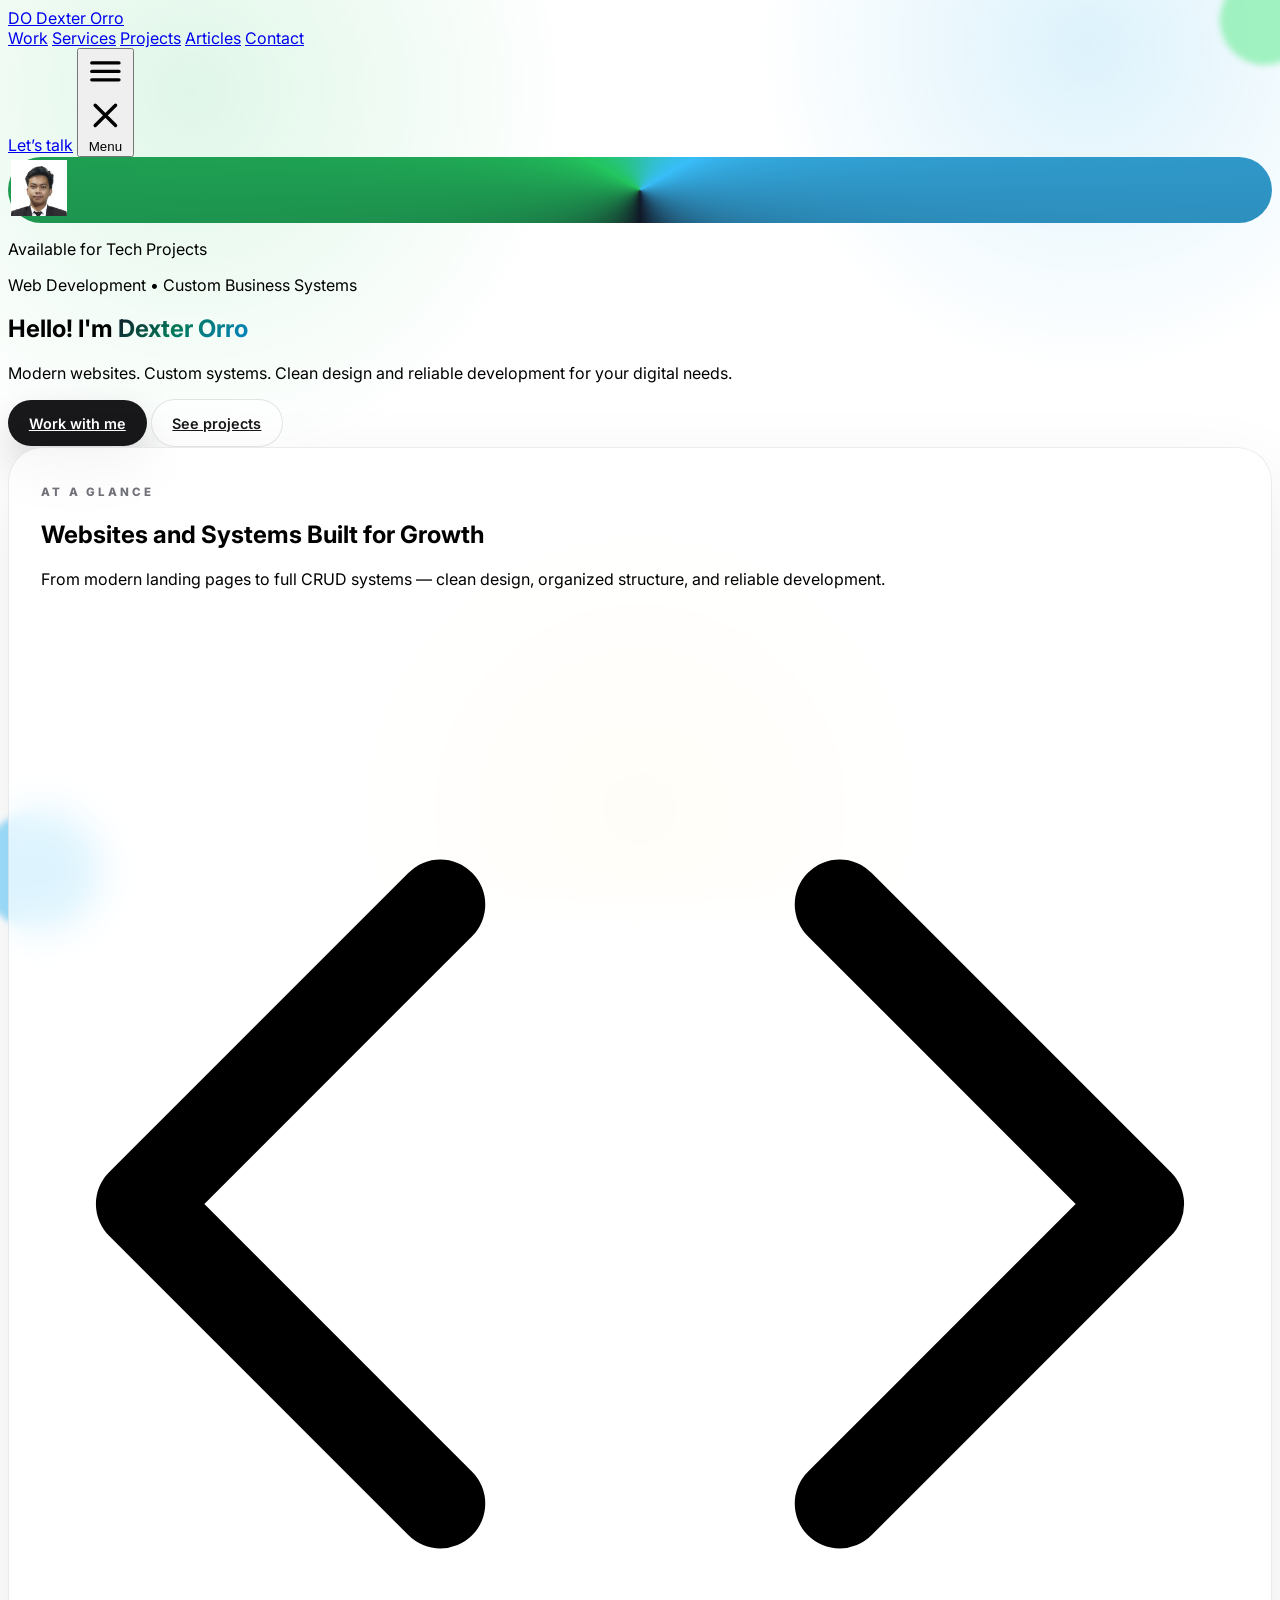
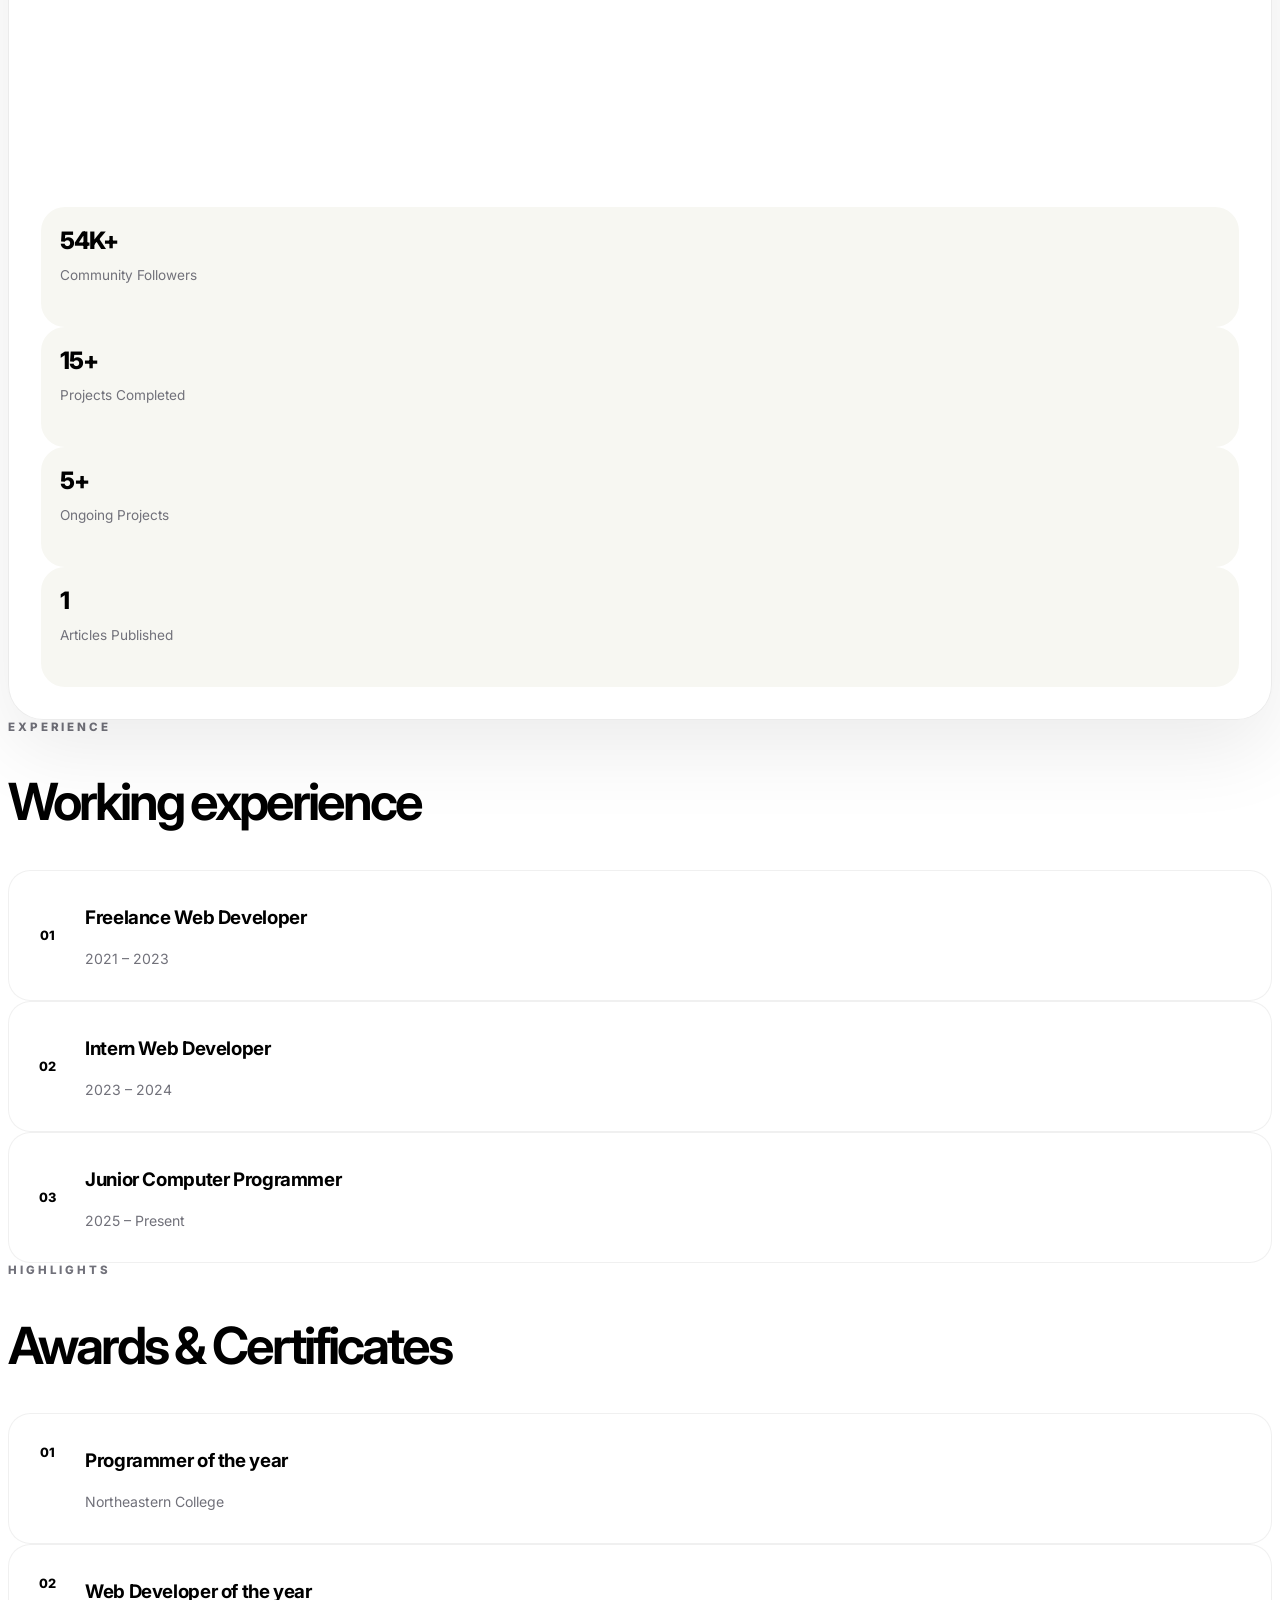
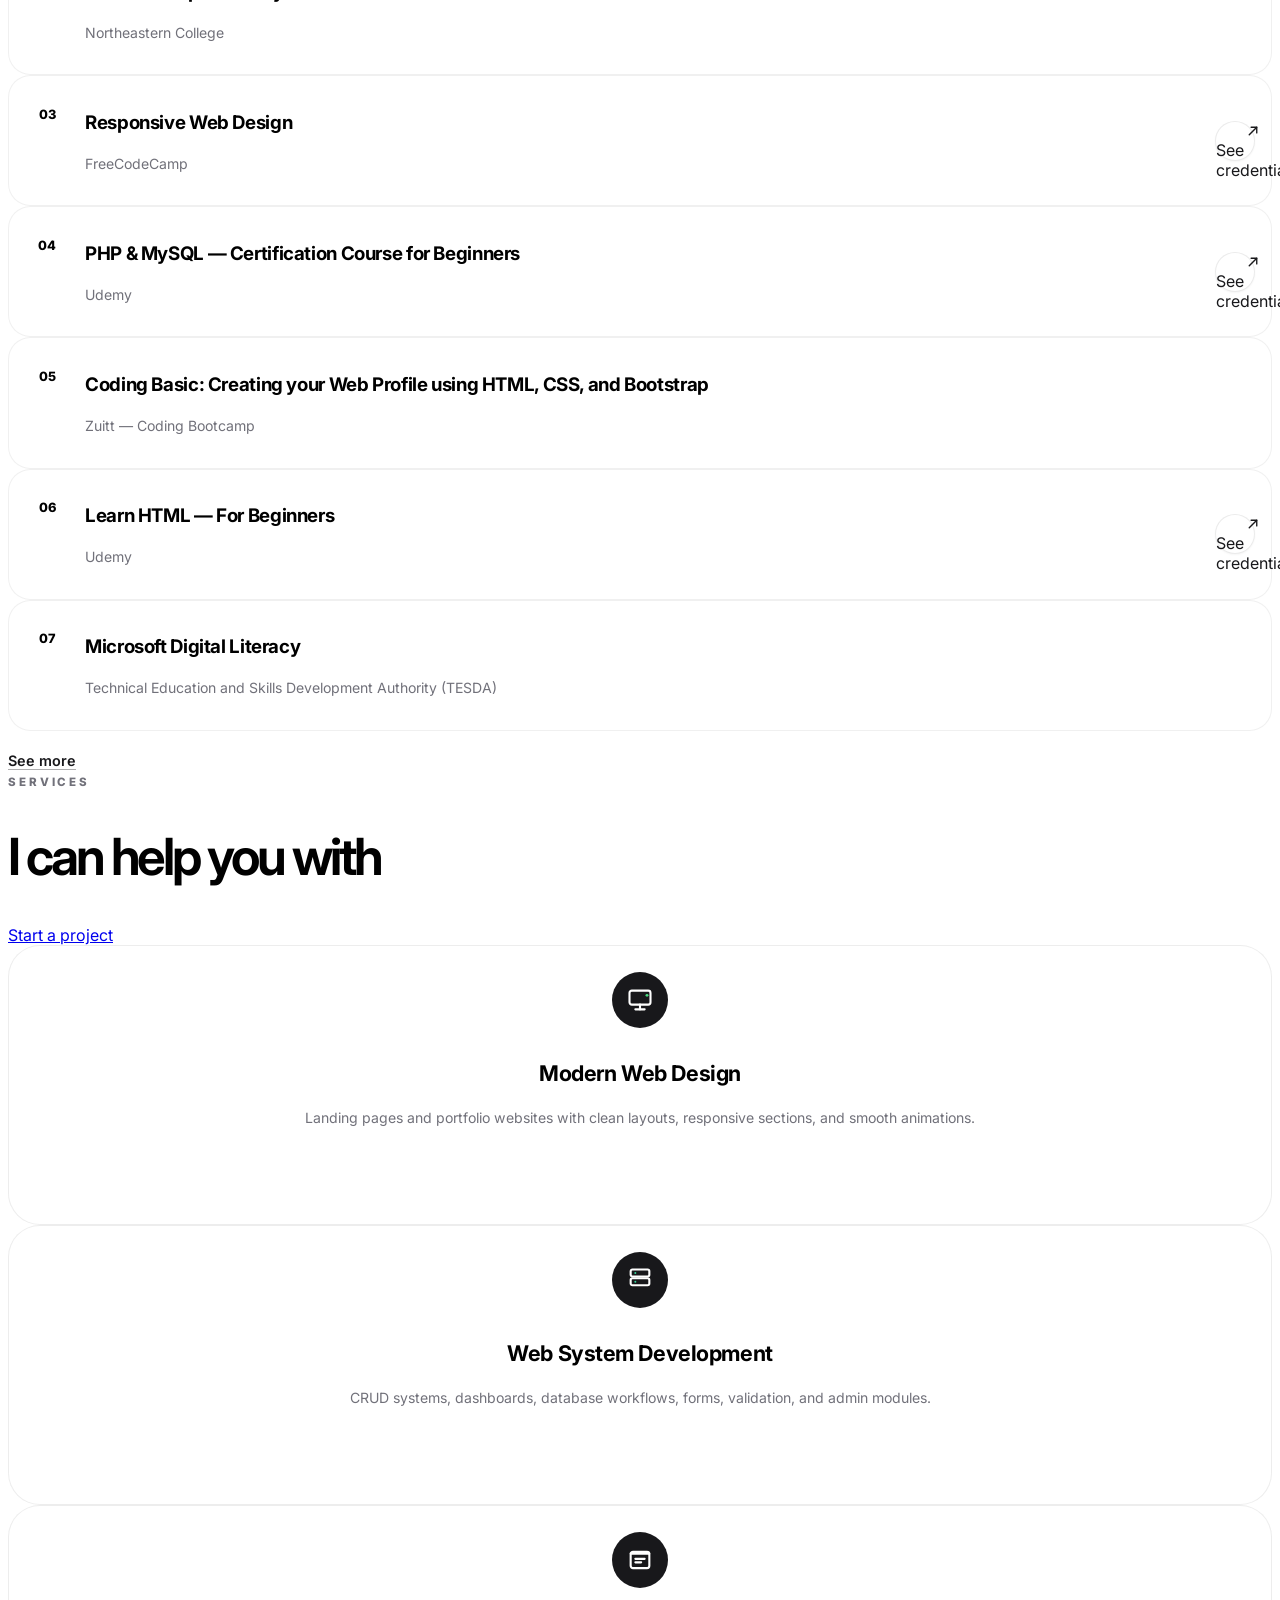
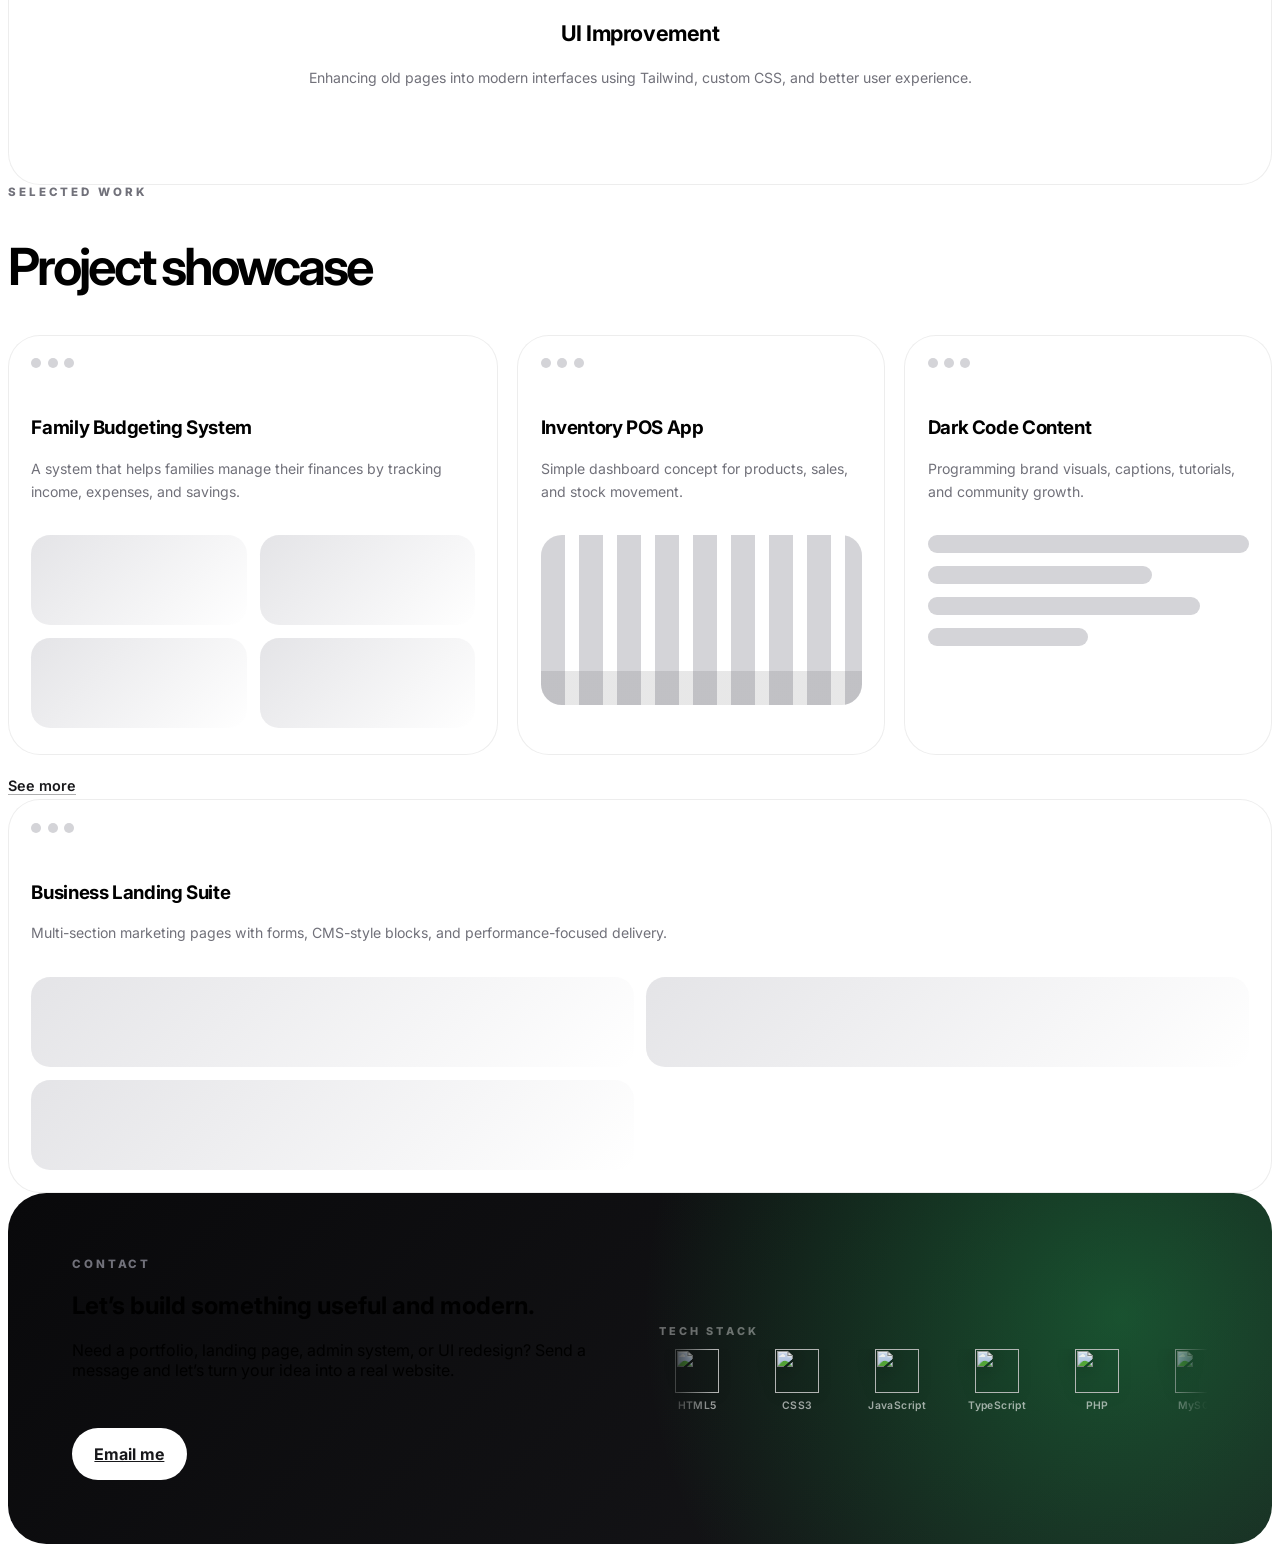
==== commit a3d8ce3e: "Enhancement" ====
--- a/index.html
+++ b/index.html
@@ -14,46 +14,60 @@
 <body class="bg-[#f7f7f2] text-zinc-950">
   <div class="page-glow"></div>
 
-  <main class="min-h-screen w-full overflow-hidden bg-[#f7f7f2]">
-    <header class="sticky top-0 z-50 border-b border-black/5 bg-[#f7f7f2]/80 backdrop-blur-xl">
-      <nav class="flex items-center justify-between px-6 py-5 md:px-10 lg:px-16">
-        <a href="#home" class="group flex items-center gap-3">
-          <span class="grid h-9 w-9 place-items-center rounded-full bg-zinc-950 text-sm font-bold text-white transition-transform duration-300 group-hover:rotate-12">DO</span>
-          <span class="hidden text-sm font-semibold md:block">Dexter Orro</span>
-        </a>
-
-        <div class="hidden items-center gap-8 text-sm text-zinc-600 md:flex">
-          <a class="nav-link" href="#work">Work</a>
-          <a class="nav-link" href="#services">Services</a>
-          <a class="nav-link" href="#projects">Projects</a>
-          <a class="nav-link" href="articles/index.html">Articles</a>
-          <a class="nav-link" href="#contact">Contact</a>
-        </div>
-
-        <div class="flex items-center gap-3">
-
-          <a href="#contact" class="rounded-full bg-zinc-950 px-5 py-2.5 text-sm font-medium text-white transition hover:-translate-y-0.5 hover:bg-zinc-800">Let’s talk</a>
-        </div>
-      </nav>
-    </header>
-
-    <section id="home" class="relative grid min-h-[620px] items-center gap-12 px-4 py-20 sm:px-6 md:px-8 lg:grid-cols-[1.05fr_.95fr] lg:px-10 xl:px-12">
-      <div class="animate-fade-up">
+  <header class="sticky top-0 z-50 border-b border-black/5 bg-[#f7f7f2]/80 backdrop-blur-xl">
+    <nav class="relative flex items-center justify-between px-6 py-5 md:px-10 lg:px-16">
+      <a href="#home" class="group flex items-center gap-3">
+        <span class="grid h-9 w-9 place-items-center rounded-full bg-zinc-950 text-sm font-bold text-white transition-transform duration-300 group-hover:rotate-12">DO</span>
+        <span class="hidden text-sm font-semibold md:block">Dexter Orro</span>
+      </a>
+
+      <div class="hidden items-center gap-8 text-sm text-zinc-600 md:flex">
+        <a class="nav-link" href="#work">Work</a>
+        <a class="nav-link" href="#services">Services</a>
+        <a class="nav-link" href="#projects">Projects</a>
+        <a class="nav-link" href="articles/index.html">Articles</a>
+        <a class="nav-link" href="#contact">Contact</a>
+      </div>
+
+      <div class="flex items-center gap-2 md:gap-3">
+        <a href="#contact" class="rounded-full bg-zinc-950 px-4 py-2.5 text-sm font-medium text-white transition hover:-translate-y-0.5 hover:bg-zinc-800 sm:px-5">Let’s talk</a>
+        <button type="button" id="nav-toggle" class="inline-flex h-11 w-11 flex-shrink-0 items-center justify-center rounded-xl text-zinc-900 transition hover:bg-black/5 md:hidden" aria-expanded="false" aria-controls="nav-mobile">
+          <svg class="nav-toggle-icon-open h-6 w-6" xmlns="http://www.w3.org/2000/svg" fill="none" viewBox="0 0 24 24" stroke="currentColor" stroke-width="2" aria-hidden="true"><path stroke-linecap="round" d="M4 7h16M4 12h16M4 17h16"/></svg>
+          <svg class="nav-toggle-icon-close hidden h-6 w-6" xmlns="http://www.w3.org/2000/svg" fill="none" viewBox="0 0 24 24" stroke="currentColor" stroke-width="2" aria-hidden="true"><path stroke-linecap="round" stroke-linejoin="round" d="M6 6l12 12M18 6L6 18"/></svg>
+          <span class="sr-only">Menu</span>
+        </button>
+      </div>
+
+      <div id="nav-mobile" class="nav-mobile-panel absolute inset-x-0 top-full z-50 border-b border-black/5 bg-[#f7f7f2]/95 px-6 py-4 shadow-lg backdrop-blur-xl md:hidden" role="dialog" aria-modal="true" aria-label="Main menu">
+        <div class="flex flex-col gap-0 pb-2 text-base font-medium text-zinc-800">
+          <a class="nav-mobile-link rounded-lg px-2 py-3 transition hover:bg-black/5" href="#work">Work</a>
+          <a class="nav-mobile-link rounded-lg px-2 py-3 transition hover:bg-black/5" href="#services">Services</a>
+          <a class="nav-mobile-link rounded-lg px-2 py-3 transition hover:bg-black/5" href="#projects">Projects</a>
+          <a class="nav-mobile-link rounded-lg px-2 py-3 transition hover:bg-black/5" href="articles/index.html">Articles</a>
+          <a class="nav-mobile-link rounded-lg px-2 py-3 transition hover:bg-black/5" href="#contact">Contact</a>
+        </div>
+      </div>
+    </nav>
+  </header>
+
+  <main class="min-h-screen w-full overflow-x-hidden bg-[#f7f7f2]">
+    <section id="home" class="relative grid min-h-[620px] items-center gap-12 overflow-x-hidden px-6 py-20 md:px-10 lg:grid-cols-[1.05fr_.95fr] lg:px-16">
+      <div class="animate-fade-up min-w-0">
         <div class="mb-8 flex items-center gap-4">
           <div class="avatar-ring">
             <img src="img/image.jfif" alt="Dexter Orro" width="56" height="56" class="block h-14 w-14 rounded-full object-cover" loading="lazy" decoding="async" />
           </div>
           <div>
-            <p class="text-sm font-semibold">Available for digital projects</p>
-            <p class="text-xs text-zinc-500">Web design • Development • Systems</p>
+            <p class="text-sm font-semibold">Available for Tech Projects</p>
+            <p class="text-xs text-zinc-500">Web Development • Custom Business Systems</p>
           </div>
         </div>
 
         <h1 class="max-w-2xl text-5xl font-semibold tracking-[-0.07em] text-zinc-950 sm:text-6xl lg:text-7xl" aria-label="Hello! I'm Dexter Orro">
-          <span id="hero-type-line"></span><span id="hero-type-name" class="text-gradient"></span><span id="hero-type-cursor" class="type-cursor" aria-hidden="true"></span>
+          <span id="hero-type-line"></span><span id="hero-type-name-wrap" class="mt-2 block sm:mt-0 sm:inline"><span id="hero-type-name" class="text-gradient"></span><span id="hero-type-cursor" class="type-cursor" aria-hidden="true"></span></span>
         </h1>
         <p class="mt-6 max-w-xl text-lg leading-8 text-zinc-600">
-          A modern web developer and digital creator based in the Philippines, building clean interfaces and practical systems for real-world use.
+          Modern websites. Custom systems. Clean design and reliable development for your digital needs.
         </p>
 
         <div class="mt-10 flex flex-wrap gap-3">
@@ -62,7 +76,7 @@
         </div>
       </div>
 
-      <div class="relative animate-float">
+      <div class="relative min-w-0 w-full animate-float">
         <div class="hero-card">
           <div class="flex items-start justify-between gap-4">
             <div class="min-w-0 flex-1">
@@ -70,7 +84,7 @@
               <h2 class="mt-3 text-2xl font-semibold tracking-tight text-zinc-950 md:text-3xl">
                 Websites and Systems Built for Growth
               </h2>
-              <p class="mt-3 text-sm leading-relaxed text-zinc-600 md:text-base">
+              <p class="mt-3 text-justify text-sm leading-relaxed text-zinc-600 md:text-left md:text-base">
                 From modern landing pages to full CRUD systems — clean design, organized structure, and reliable development.
               </p>
             </div>
@@ -98,15 +112,15 @@
         <div class="mt-8 space-y-4">
           <article class="timeline-card">
             <span class="icon-box">01</span>
-            <div><h3>Freelance Web Developer</h3><p>2021–2023</p></div>
+            <div><h3>Freelance Web Developer</h3><p>2021 – 2023</p></div>
           </article>
           <article class="timeline-card">
             <span class="icon-box">02</span>
-            <div><h3>Intern Web Developer</h3><p>2023–2024</p></div>
+            <div><h3>Intern Web Developer</h3><p>2023 – 2024</p></div>
           </article>
           <article class="timeline-card">
             <span class="icon-box">03</span>
-            <div><h3>Junior Computer Programmer</h3><p>2025–present</p></div>
+            <div><h3>Junior Computer Programmer</h3><p>2025 – Present</p></div>
           </article>
         </div>
       </div>
@@ -119,14 +133,14 @@
             <span class="icon-box">01</span>
             <div class="min-w-0 flex-1">
               <h3>Programmer of the year</h3>
-              <p>Northeastern College · Issued Jul 2024</p>
+              <p>Northeastern College  </p>
             </div>
           </article>
           <article class="award-card">
             <span class="icon-box">02</span>
             <div class="min-w-0 flex-1">
               <h3>Web Developer of the year</h3>
-              <p>Northeastern College · Issued Jul 2024</p>
+              <p>Northeastern College </p>
             </div>
           </article>
           <article class="award-card">
@@ -134,7 +148,7 @@
             <div class="award-card__inner">
               <div class="award-card__text">
                 <h3>Responsive Web Design</h3>
-                <p>freeCodeCamp · Issued Feb 2024</p>
+                <p>FreeCodeCamp </p>
               </div>
               <a class="award-credential-btn" href="#" target="_blank" rel="noopener noreferrer" aria-label="See credential for Responsive Web Design (opens in new tab)">
                 <svg class="award-credential-btn__icon" viewBox="0 0 24 24" fill="none" stroke="currentColor" stroke-width="1.8" stroke-linecap="round" stroke-linejoin="round" aria-hidden="true"><path d="M7 17 17 7"/><path d="M17 7H9.5M17 7v7.5"/></svg>
@@ -148,7 +162,7 @@
               <div class="award-card__inner">
                 <div class="award-card__text">
                   <h3>PHP &amp; MySQL — Certification Course for Beginners</h3>
-                  <p>Udemy · Issued Nov 2022</p>
+                  <p>Udemy </p>
                 </div>
                 <a class="award-credential-btn" href="#" target="_blank" rel="noopener noreferrer" aria-label="See credential for PHP and MySQL course (opens in new tab)">
                   <svg class="award-credential-btn__icon" viewBox="0 0 24 24" fill="none" stroke="currentColor" stroke-width="1.8" stroke-linecap="round" stroke-linejoin="round" aria-hidden="true"><path d="M7 17 17 7"/><path d="M17 7H9.5M17 7v7.5"/></svg>
@@ -160,15 +174,15 @@
               <span class="icon-box">05</span>
               <div class="min-w-0 flex-1">
                 <h3>Coding Basic: Creating your Web Profile using HTML, CSS, and Bootstrap</h3>
-                <p>Zuitt — Coding Bootcamp · Issued Aug 2022<br /><span class="text-zinc-500">Credential ID 01855</span></p>
+                <p>Zuitt — Coding Bootcamp</p>
               </div>
             </article>
             <article class="award-card">
               <span class="icon-box">06</span>
-              <div class="award-card__inner">
+              <div class="award-card__inner"> 
                 <div class="award-card__text">
                   <h3>Learn HTML — For Beginners</h3>
-                  <p>Udemy · Issued Jul 2022<br /><span class="text-zinc-500">Credential ID 0004</span></p>
+                  <p>Udemy</p>
                 </div>
                 <a class="award-credential-btn" href="#" target="_blank" rel="noopener noreferrer" aria-label="See credential for Learn HTML course (opens in new tab)">
                   <svg class="award-credential-btn__icon" viewBox="0 0 24 24" fill="none" stroke="currentColor" stroke-width="1.8" stroke-linecap="round" stroke-linejoin="round" aria-hidden="true"><path d="M7 17 17 7"/><path d="M17 7H9.5M17 7v7.5"/></svg>
@@ -180,7 +194,7 @@
               <span class="icon-box">07</span>
               <div class="min-w-0 flex-1">
                 <h3>Microsoft Digital Literacy</h3>
-                <p>TESDA: Technical Education and Skills Development Authority · Issued Feb 2022<br /><span class="text-zinc-500">Credential ID sKxlC8udJT</span></p>
+                <p>Technical Education and Skills Development Authority (TESDA)</p>
               </div>
             </article>
           </div>
@@ -200,18 +214,39 @@
 
       <div class="grid gap-5 lg:grid-cols-3">
         <article class="service-card reveal">
-          <span class="service-number">01</span>
-          <h3>Modern website design</h3>
+          <span class="service-number service-number--live" aria-hidden="true">
+            <svg class="service-number__svg service-number__svg--monitor" viewBox="0 0 24 24" fill="none" stroke="currentColor" stroke-width="1.8" stroke-linecap="round" stroke-linejoin="round">
+              <rect x="3" y="4" width="18" height="12" rx="2"></rect>
+              <path d="M8 20h8"></path>
+              <path d="M12 16v4"></path>
+              <circle class="service-number__ping" cx="18" cy="8" r="1.25" fill="#4ade80" stroke="none"></circle>
+            </svg>
+          </span>
+          <h3>Modern Web Design</h3>
           <p>Landing pages and portfolio websites with clean layouts, responsive sections, and smooth animations.</p>
         </article>
         <article class="service-card reveal delay-100">
-          <span class="service-number">02</span>
-          <h3>Web system development</h3>
+          <span class="service-number service-number--live" aria-hidden="true">
+            <svg class="service-number__svg service-number__svg--server" viewBox="0 0 24 24" fill="none" stroke="currentColor" stroke-width="1.8" stroke-linecap="round" stroke-linejoin="round">
+              <rect x="4" y="3" width="16" height="6" rx="1.5"></rect>
+              <rect x="4" y="10.5" width="16" height="6" rx="1.5"></rect>
+              <circle class="service-led" cx="8" cy="6" r="0.85" fill="#34d399" stroke="none"></circle>
+              <circle class="service-led service-led--delay" cx="8" cy="13.5" r="0.85" fill="#34d399" stroke="none"></circle>
+            </svg>
+          </span>
+          <h3>Web System Development</h3>
           <p>CRUD systems, dashboards, database workflows, forms, validation, and admin modules.</p>
         </article>
         <article class="service-card reveal delay-200">
-          <span class="service-number">03</span>
-          <h3>UI improvement</h3>
+          <span class="service-number service-number--live" aria-hidden="true">
+            <svg class="service-number__svg service-number__svg--layout" viewBox="0 0 24 24" fill="none" stroke="currentColor" stroke-width="1.8" stroke-linecap="round" stroke-linejoin="round">
+              <path class="service-number__stroke service-number__stroke--1" d="M4 6.5h16"></path>
+              <rect x="4" y="5" width="16" height="14" rx="2"></rect>
+              <path class="service-number__stroke service-number__stroke--2" d="M8 11h8"></path>
+              <path class="service-number__stroke service-number__stroke--3" d="M8 14h5"></path>
+            </svg>
+          </span>
+          <h3>UI Improvement</h3>
           <p>Enhancing old pages into modern interfaces using Tailwind, custom CSS, and better user experience.</p>
         </article>
       </div>
@@ -228,8 +263,8 @@
       <div class="project-strip">
         <article class="project-card large reveal">
           <div class="browser-dots"><span></span><span></span><span></span></div>
-          <h3>Procurement Planning System</h3>
-          <p>Versioning, indicative/final workflow, approval states, and amendment tracking.</p>
+          <h3>Family Budgeting System</h3>
+          <p>A system that helps families manage their finances by tracking income, expenses, and savings.</p>
           <div class="mock-grid"><span></span><span></span><span></span><span></span></div>
         </article>
         <article class="project-card reveal delay-100">
@@ -317,6 +352,32 @@
 
     document.querySelectorAll('.reveal').forEach((el) => observer.observe(el));
 
+    (function mobileNav() {
+      const btn = document.getElementById('nav-toggle');
+      const panel = document.getElementById('nav-mobile');
+      if (!btn || !panel) return;
+      const openIcon = btn.querySelector('.nav-toggle-icon-open');
+      const closeIcon = btn.querySelector('.nav-toggle-icon-close');
+
+      function setNavOpen(open) {
+        btn.setAttribute('aria-expanded', String(open));
+        panel.classList.toggle('is-open', open);
+        document.body.classList.toggle('nav-mobile-open', open);
+        if (openIcon && closeIcon) {
+          openIcon.classList.toggle('hidden', open);
+          closeIcon.classList.toggle('hidden', !open);
+        }
+      }
+
+      btn.addEventListener('click', () => setNavOpen(!panel.classList.contains('is-open')));
+      panel.querySelectorAll('.nav-mobile-link').forEach((link) =>
+        link.addEventListener('click', () => setNavOpen(false))
+      );
+      document.addEventListener('keydown', (e) => {
+        if (e.key === 'Escape') setNavOpen(false);
+      });
+    })();
+
     (function heroTyping() {
       const lineEl = document.getElementById('hero-type-line');
       const nameEl = document.getElementById('hero-type-name');
@@ -338,14 +399,19 @@
 
       let typingGen = 0;
 
+      const nameWrapEl = document.getElementById('hero-type-name-wrap');
+
       function ensureCursor() {
         let c = document.getElementById('hero-type-cursor');
+        const host = nameWrapEl || h1;
         if (!c) {
           c = document.createElement('span');
           c.id = 'hero-type-cursor';
           c.className = 'type-cursor';
           c.setAttribute('aria-hidden', 'true');
-          h1.appendChild(c);
+          host.appendChild(c);
+        } else if (!host.contains(c)) {
+          host.appendChild(c);
         }
         c.classList.remove('type-cursor--done');
         return c;
@@ -414,4 +480,4 @@
     })();
   </script>
 </body>
-</html>+</html>
--- a/style.css
+++ b/style.css
@@ -8,6 +8,30 @@
   
   body {
     font-family: 'Inter', system-ui, -apple-system, BlinkMacSystemFont, sans-serif;
+  }
+
+  body.nav-mobile-open {
+    overflow: hidden;
+  }
+
+  @media (max-width: 767.98px) {
+    .nav-mobile-panel {
+      display: none;
+    }
+
+    .nav-mobile-panel.is-open {
+      display: block;
+    }
+  }
+
+  @media (min-width: 768px) {
+    .nav-mobile-panel {
+      display: none !important;
+    }
+
+    body.nav-mobile-open {
+      overflow: auto;
+    }
   }
   
   ::selection {
@@ -339,6 +363,7 @@
     border-radius: 2rem;
     background: rgba(255, 255, 255, 0.5);
     padding: 1.6rem;
+    text-align: center;
     transition: transform 0.3s ease, box-shadow 0.3s ease, background 0.3s ease;
   }
   
@@ -348,21 +373,150 @@
     box-shadow: 0 25px 60px rgba(0, 0, 0, 0.08);
   }
   
-  .service-number {
-    display: inline-grid;
-    width: 42px;
-    height: 42px;
-    place-items: center;
-    border-radius: 999px;
-    background: #18181b;
-    color: #ffffff;
-    font-size: 0.8rem;
-    font-weight: 800;
-    margin-bottom: 4rem;
-  }
+.service-number {
+  position: relative;
+  display: flex;
+  align-items: center;
+  justify-content: center;
+  width: 56px;
+  height: 56px;
+  padding: 0;
+  margin-left: auto;
+  margin-right: auto;
+  margin-bottom: 2rem;
+  border-radius: 999px;
+  background: #18181b;
+  color: #ffffff;
+  font-weight: 800;
+}
+
+.service-number--live {
+  animation: service-bubble-live 2.6s ease-in-out infinite;
+  box-shadow: 0 0 0 0 rgba(24, 24, 27, 0.35);
+}
+
+.service-number svg,
+.service-number__svg {
+  display: block;
+  flex-shrink: 0;
+  width: 28px;
+  height: 28px;
+}
+
+.service-number--live .service-number__svg {
+  animation: service-icon-float 2.4s ease-in-out infinite;
+}
+
+/* Monitor: activity dot */
+.service-number__ping {
+  fill: #4ade80;
+  animation: service-led-blink 1.5s ease-in-out infinite;
+}
+
+/* Server rack: staggered LED pulse */
+.service-led {
+  animation: service-led-blink 1.2s ease-in-out infinite;
+}
+
+.service-led--delay {
+  animation-delay: 0.6s;
+}
+
+/* Layout card: inner lines gently pulse */
+.service-number__svg--layout .service-number__stroke {
+  animation: service-line-pulse 2.2s ease-in-out infinite;
+}
+
+.service-number__svg--layout .service-number__stroke--2 {
+  animation-delay: 0.35s;
+}
+
+.service-number__svg--layout .service-number__stroke--3 {
+  animation-delay: 0.65s;
+}
+
+/* Stagger each card’s loop */
+#services .service-card:nth-child(2) .service-number--live {
+  animation-delay: 0.35s;
+}
+
+#services .service-card:nth-child(2) .service-number--live .service-number__svg {
+  animation-delay: 0.35s;
+}
+
+#services .service-card:nth-child(3) .service-number--live {
+  animation-delay: 0.7s;
+}
+
+#services .service-card:nth-child(3) .service-number--live .service-number__svg {
+  animation-delay: 0.7s;
+}
+
+@keyframes service-bubble-live {
+  0%,
+  100% {
+    box-shadow: 0 0 0 0 rgba(24, 24, 27, 0.28);
+    transform: scale(1);
+  }
+  50% {
+    box-shadow: 0 0 0 10px rgba(24, 24, 27, 0);
+    transform: scale(1.03);
+  }
+}
+
+@keyframes service-icon-float {
+  0%,
+  100% {
+    transform: translateY(0);
+  }
+  50% {
+    transform: translateY(-3px);
+  }
+}
+
+@keyframes service-led-blink {
+  0%,
+  100% {
+    opacity: 1;
+  }
+  50% {
+    opacity: 0.35;
+  }
+}
+
+@keyframes service-line-pulse {
+  0%,
+  100% {
+    opacity: 1;
+  }
+  50% {
+    opacity: 0.4;
+  }
+}
+
+@media (prefers-reduced-motion: reduce) {
+  .service-number--live,
+  .service-number--live .service-number__svg,
+  .service-number__ping,
+  .service-led,
+  .service-number__svg--layout .service-number__stroke {
+    animation: none !important;
+    opacity: 1 !important;
+  }
+
+  .service-number--live {
+    box-shadow: none;
+    transform: none;
+  }
+}
   
   .service-card h3 {
     font-size: 1.35rem;
+  }
+
+  .service-card p {
+    margin-left: auto;
+    margin-right: auto;
   }
   
   .project-strip {
@@ -705,4 +859,4 @@
   .article-content p:last-of-type {
     margin-bottom: 0;
   }
-  +  
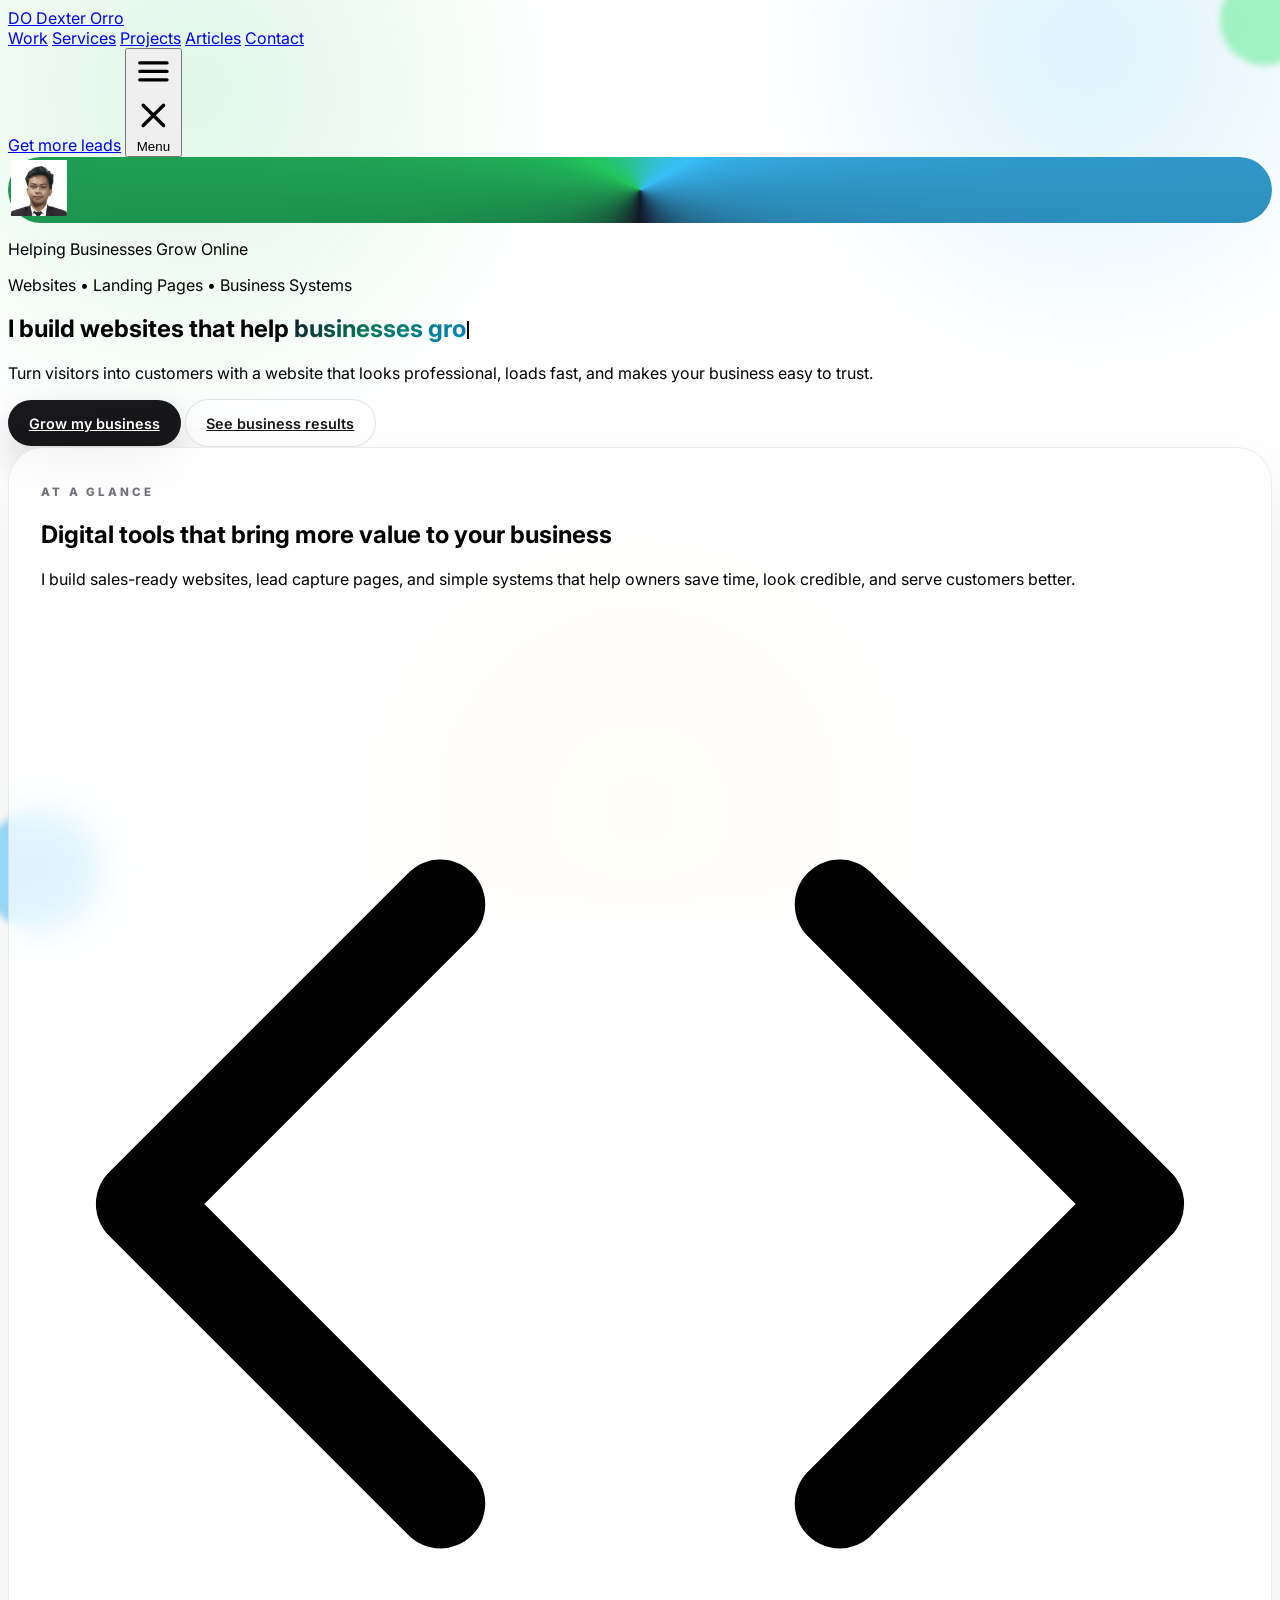
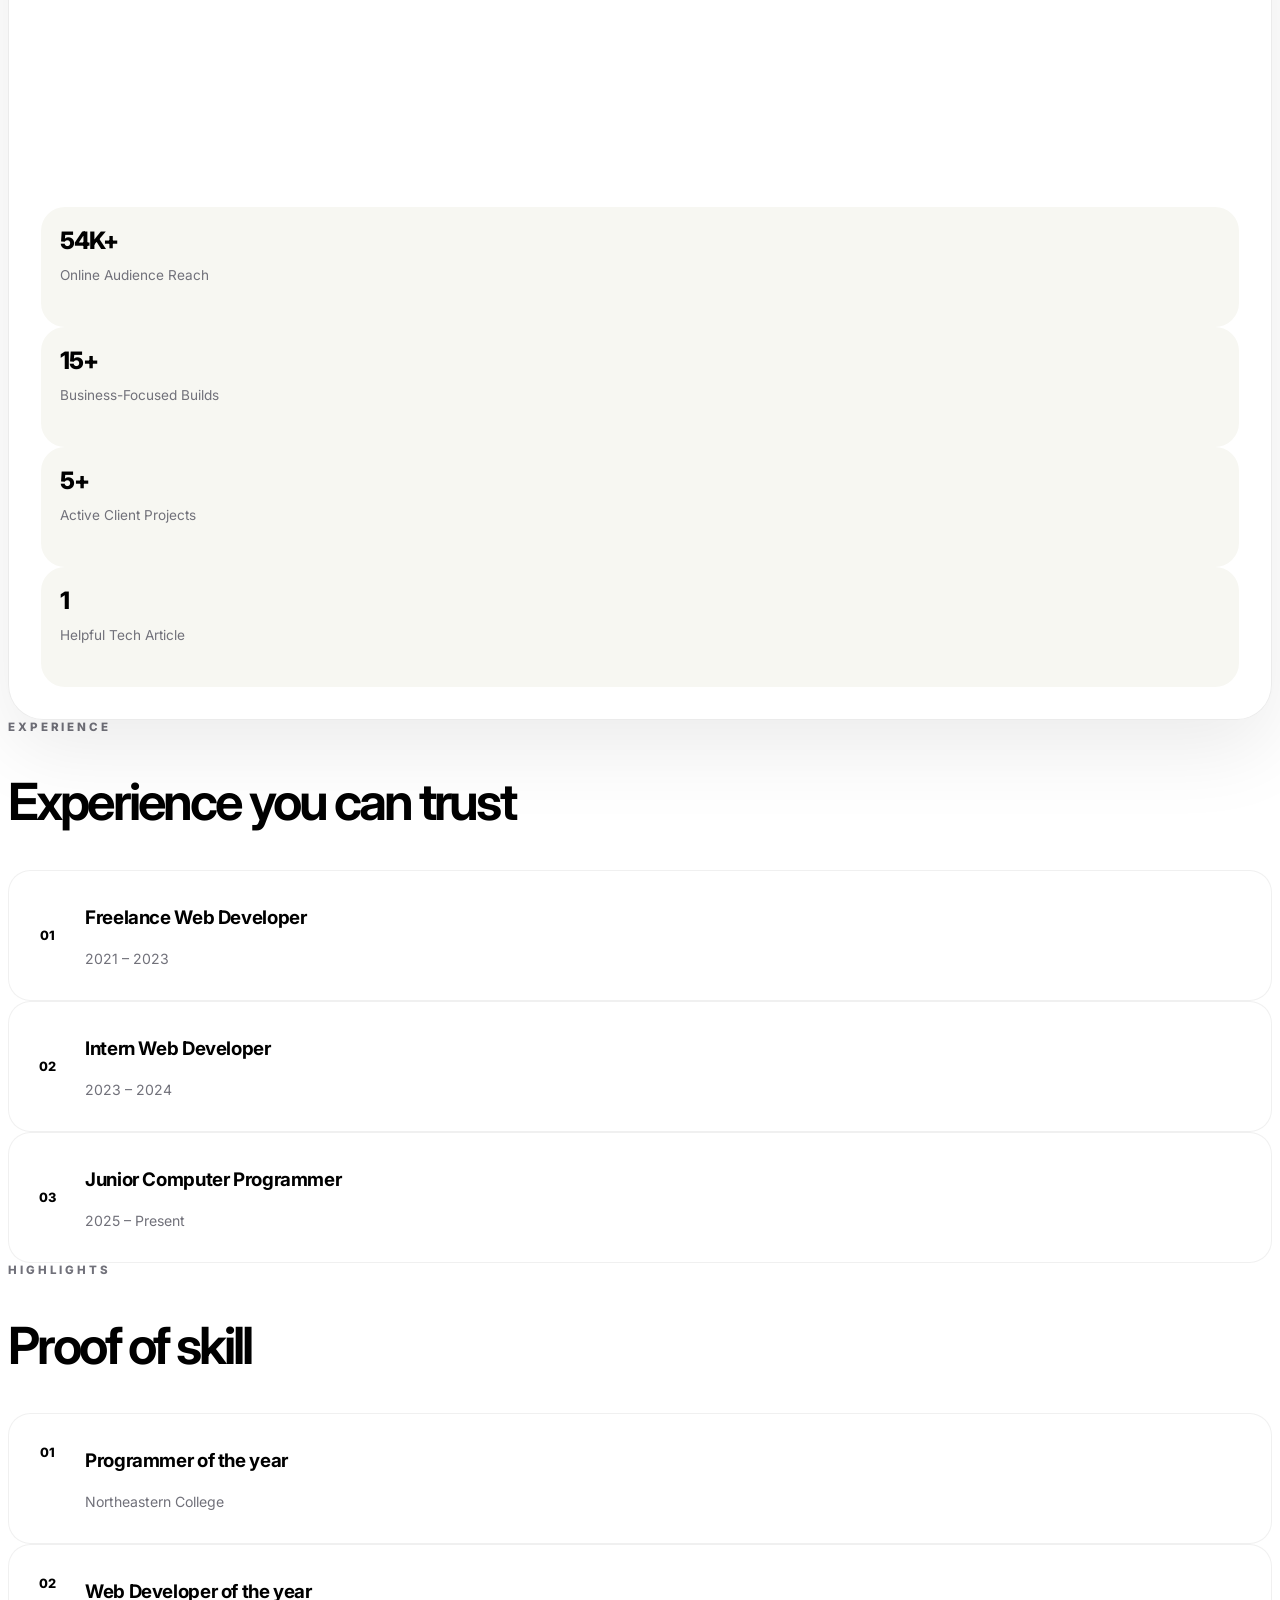
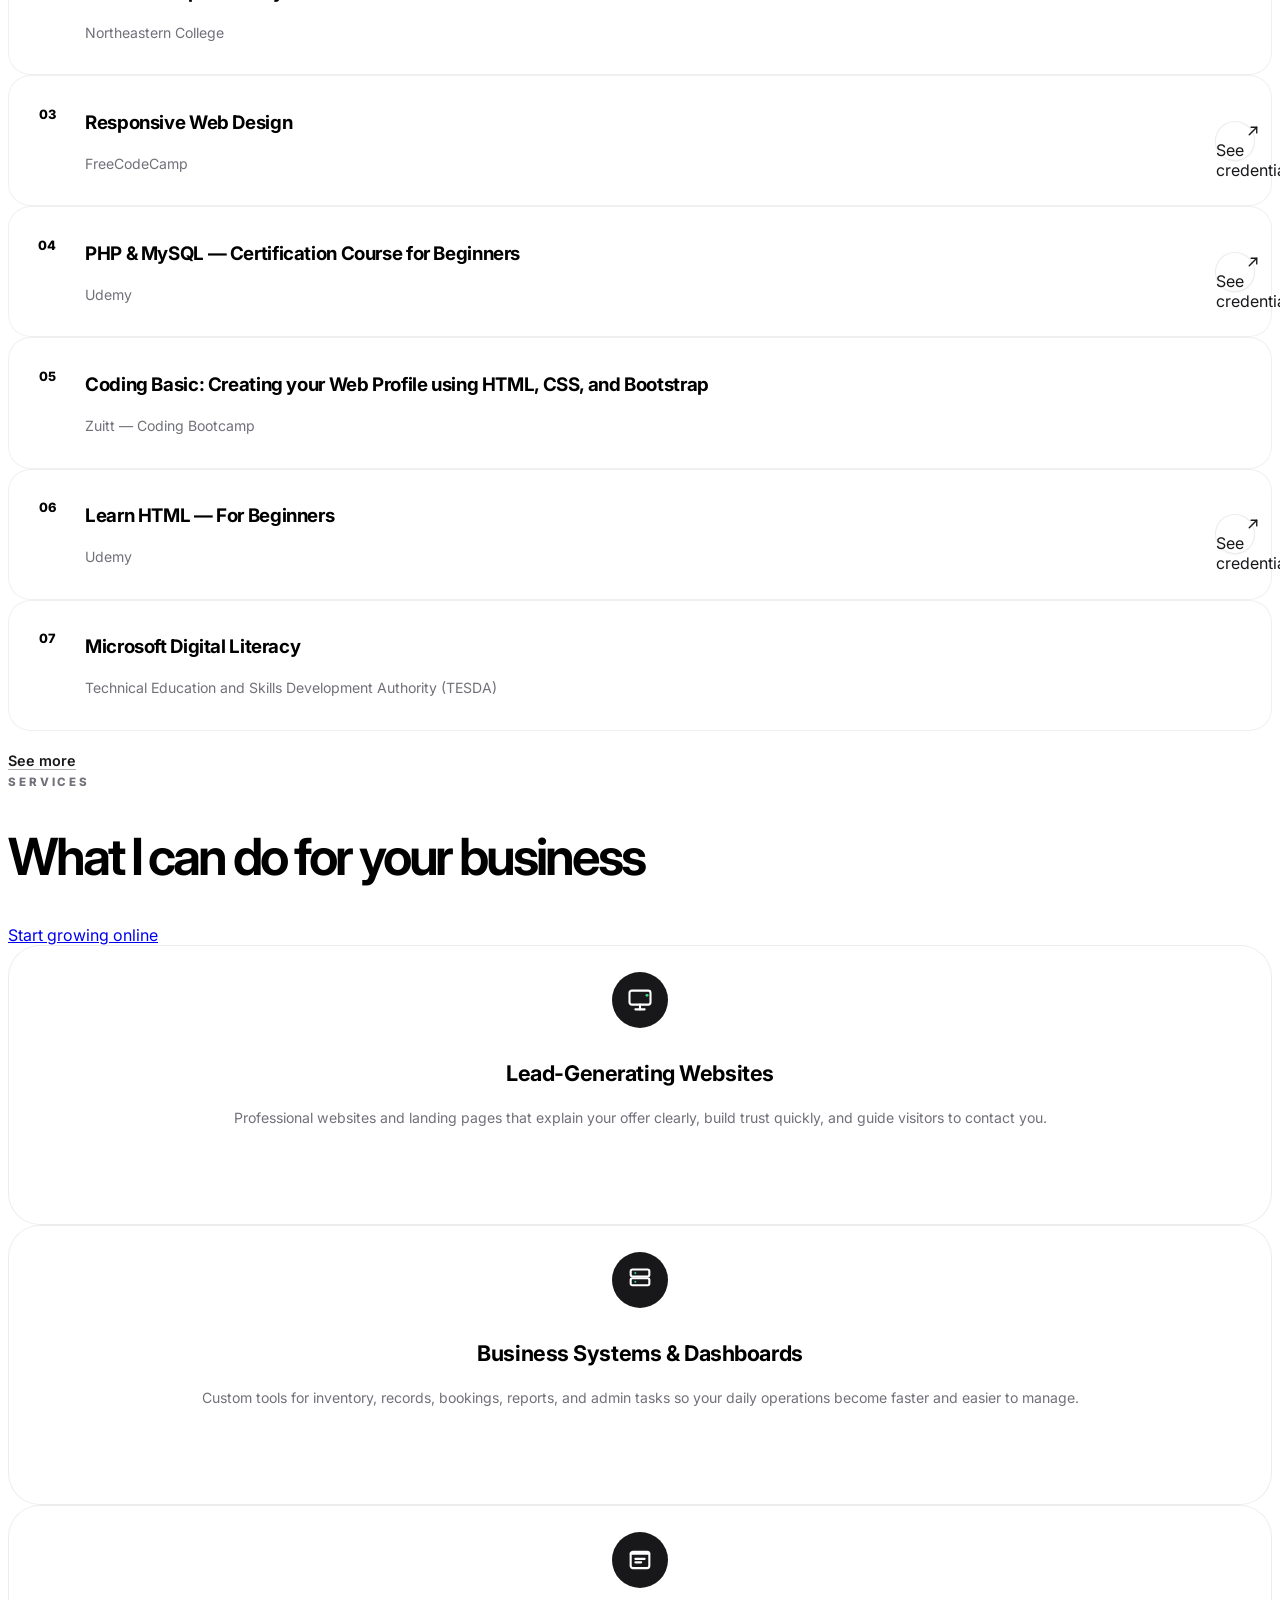
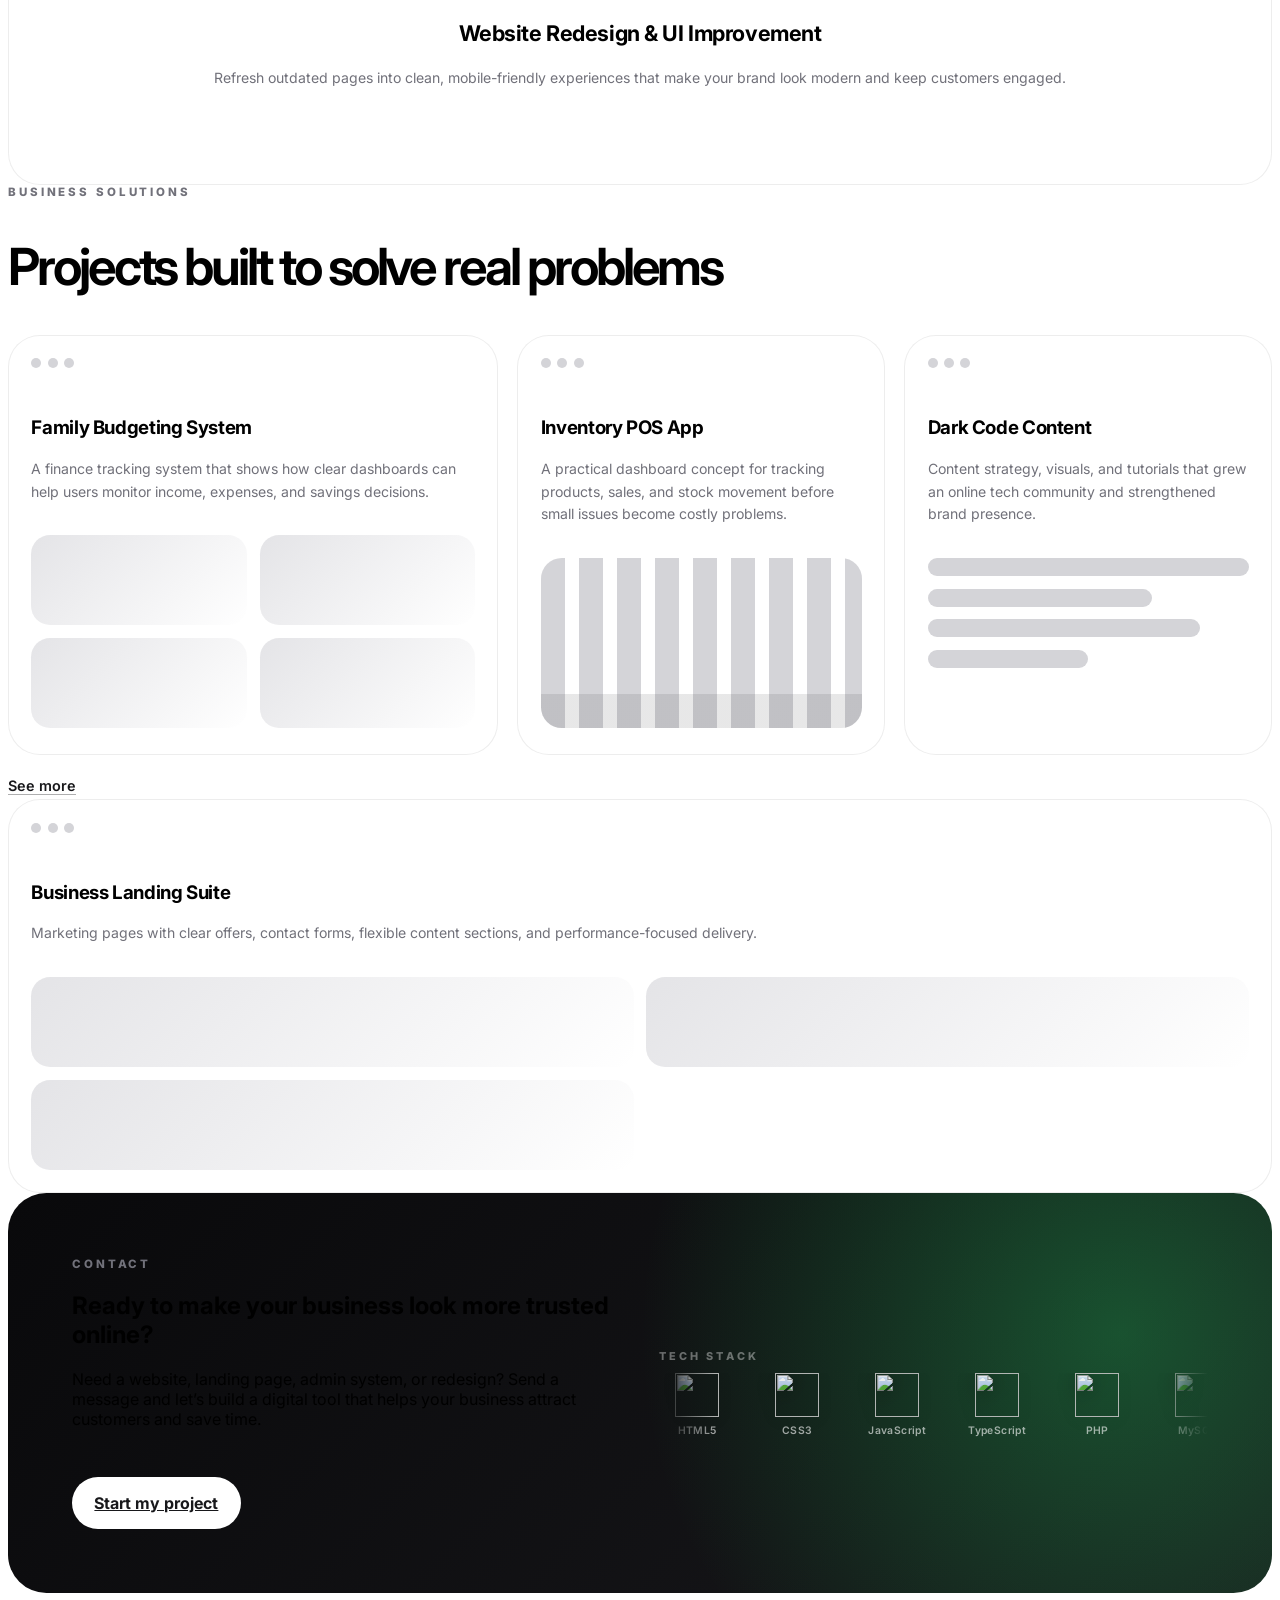
==== commit 9ab03d21: "Update portfolio copy for business owners Co-authored-by: Dexter Orro <dexterorro@users.noreply.gith" ====
--- a/index.html
+++ b/index.html
@@ -3,8 +3,8 @@
 <head>
   <meta charset="UTF-8" />
   <meta name="viewport" content="width=device-width, initial-scale=1.0" />
-  <title>Dexter Orro | Digital Portfolio</title>
-  <meta name="description" content="Modern portfolio website for Dexter Orro, a web developer and digital creator based in the Philippines." />
+  <title>Dexter Orro | Websites & Systems for Business Growth</title>
+  <meta name="description" content="Dexter Orro builds business websites, landing pages, dashboards, and custom systems that help owners win trust, save time, and grow online." />
   <script src="https://cdn.tailwindcss.com"></script>
   <link rel="preconnect" href="https://fonts.googleapis.com">
   <link rel="preconnect" href="https://fonts.gstatic.com" crossorigin>
@@ -30,7 +30,7 @@
       </div>
 
       <div class="flex items-center gap-2 md:gap-3">
-        <a href="#contact" class="rounded-full bg-zinc-950 px-4 py-2.5 text-sm font-medium text-white transition hover:-translate-y-0.5 hover:bg-zinc-800 sm:px-5">Let’s talk</a>
+        <a href="#contact" class="rounded-full bg-zinc-950 px-4 py-2.5 text-sm font-medium text-white transition hover:-translate-y-0.5 hover:bg-zinc-800 sm:px-5">Get more leads</a>
         <button type="button" id="nav-toggle" class="inline-flex h-11 w-11 flex-shrink-0 items-center justify-center rounded-xl text-zinc-900 transition hover:bg-black/5 md:hidden" aria-expanded="false" aria-controls="nav-mobile">
           <svg class="nav-toggle-icon-open h-6 w-6" xmlns="http://www.w3.org/2000/svg" fill="none" viewBox="0 0 24 24" stroke="currentColor" stroke-width="2" aria-hidden="true"><path stroke-linecap="round" d="M4 7h16M4 12h16M4 17h16"/></svg>
           <svg class="nav-toggle-icon-close hidden h-6 w-6" xmlns="http://www.w3.org/2000/svg" fill="none" viewBox="0 0 24 24" stroke="currentColor" stroke-width="2" aria-hidden="true"><path stroke-linecap="round" stroke-linejoin="round" d="M6 6l12 12M18 6L6 18"/></svg>
@@ -58,21 +58,21 @@
             <img src="img/image.jfif" alt="Dexter Orro" width="56" height="56" class="block h-14 w-14 rounded-full object-cover" loading="lazy" decoding="async" />
           </div>
           <div>
-            <p class="text-sm font-semibold">Available for Tech Projects</p>
-            <p class="text-xs text-zinc-500">Web Development • Custom Business Systems</p>
-          </div>
-        </div>
-
-        <h1 class="max-w-2xl text-5xl font-semibold tracking-[-0.07em] text-zinc-950 sm:text-6xl lg:text-7xl" aria-label="Hello! I'm Dexter Orro">
+            <p class="text-sm font-semibold">Helping Businesses Grow Online</p>
+            <p class="text-xs text-zinc-500">Websites • Landing Pages • Business Systems</p>
+          </div>
+        </div>
+
+        <h1 class="max-w-2xl text-5xl font-semibold tracking-[-0.07em] text-zinc-950 sm:text-6xl lg:text-7xl" aria-label="I build websites that help businesses grow">
           <span id="hero-type-line"></span><span id="hero-type-name-wrap" class="mt-2 block sm:mt-0 sm:inline"><span id="hero-type-name" class="text-gradient"></span><span id="hero-type-cursor" class="type-cursor" aria-hidden="true"></span></span>
         </h1>
         <p class="mt-6 max-w-xl text-lg leading-8 text-zinc-600">
-          Modern websites. Custom systems. Clean design and reliable development for your digital needs.
+          Turn visitors into customers with a website that looks professional, loads fast, and makes your business easy to trust.
         </p>
 
         <div class="mt-10 flex flex-wrap gap-3">
-          <a href="#contact" class="btn-primary">Work with me</a>
-          <a href="#projects" class="btn-secondary">See projects</a>
+          <a href="#contact" class="btn-primary">Grow my business</a>
+          <a href="#projects" class="btn-secondary">See business results</a>
         </div>
       </div>
 
@@ -82,10 +82,10 @@
             <div class="min-w-0 flex-1">
               <span class="section-label block">At a glance</span>
               <h2 class="mt-3 text-2xl font-semibold tracking-tight text-zinc-950 md:text-3xl">
-                Websites and Systems Built for Growth
+                Digital tools that bring more value to your business
               </h2>
               <p class="mt-3 text-justify text-sm leading-relaxed text-zinc-600 md:text-left md:text-base">
-                From modern landing pages to full CRUD systems — clean design, organized structure, and reliable development.
+                I build sales-ready websites, lead capture pages, and simple systems that help owners save time, look credible, and serve customers better.
               </p>
             </div>
             <div class="h-12 w-12 shrink-0 rounded-full bg-zinc-950 p-3 text-white" aria-hidden="true">
@@ -94,10 +94,10 @@
           </div>
 
           <div class="mt-10 grid grid-cols-2 gap-4">
-            <div class="stat-card"><span>54K+</span><p>Community Followers</p></div>
-            <div class="stat-card"><span>15+</span><p>Projects Completed</p></div>
-            <div class="stat-card"><span>5+</span><p>Ongoing Projects</p></div>
-            <div class="stat-card"><span>1</span><p>Articles Published</p></div>
+            <div class="stat-card"><span>54K+</span><p>Online Audience Reach</p></div>
+            <div class="stat-card"><span>15+</span><p>Business-Focused Builds</p></div>
+            <div class="stat-card"><span>5+</span><p>Active Client Projects</p></div>
+            <div class="stat-card"><span>1</span><p>Helpful Tech Article</p></div>
           </div>
         </div>
         <div class="orb orb-one"></div>
@@ -108,7 +108,7 @@
     <section id="work" class="grid gap-10 border-y border-black/5 bg-[#eeeee7] px-6 py-16 md:px-10 lg:grid-cols-2 lg:px-16">
       <div class="reveal">
         <div class="section-label">Experience</div>
-        <h2 class="section-title">Working experience</h2>
+        <h2 class="section-title">Experience you can trust</h2>
         <div class="mt-8 space-y-4">
           <article class="timeline-card">
             <span class="icon-box">01</span>
@@ -127,7 +127,7 @@
 
       <div class="reveal delay-100">
         <div class="section-label">Highlights</div>
-        <h2 class="section-title">Awards & Certificates</h2>
+        <h2 class="section-title">Proof of skill</h2>
         <div class="mt-8 space-y-4">
           <article class="award-card">
             <span class="icon-box">01</span>
@@ -207,9 +207,9 @@
       <div class="mb-10 flex flex-col justify-between gap-6 md:flex-row md:items-end">
         <div>
           <div class="section-label">Services</div>
-          <h2 class="section-title">I can help you with</h2>
-        </div>
-        <a href="#contact" class="hidden rounded-full border border-black/10 px-5 py-3 text-sm transition hover:bg-white md:inline-flex">Start a project</a>
+          <h2 class="section-title">What I can do for your business</h2>
+        </div>
+        <a href="#contact" class="hidden rounded-full border border-black/10 px-5 py-3 text-sm transition hover:bg-white md:inline-flex">Start growing online</a>
       </div>
 
       <div class="grid gap-5 lg:grid-cols-3">
@@ -222,8 +222,8 @@
               <circle class="service-number__ping" cx="18" cy="8" r="1.25" fill="#4ade80" stroke="none"></circle>
             </svg>
           </span>
-          <h3>Modern Web Design</h3>
-          <p>Landing pages and portfolio websites with clean layouts, responsive sections, and smooth animations.</p>
+          <h3>Lead-Generating Websites</h3>
+          <p>Professional websites and landing pages that explain your offer clearly, build trust quickly, and guide visitors to contact you.</p>
         </article>
         <article class="service-card reveal delay-100">
           <span class="service-number service-number--live" aria-hidden="true">
@@ -234,8 +234,8 @@
               <circle class="service-led service-led--delay" cx="8" cy="13.5" r="0.85" fill="#34d399" stroke="none"></circle>
             </svg>
           </span>
-          <h3>Web System Development</h3>
-          <p>CRUD systems, dashboards, database workflows, forms, validation, and admin modules.</p>
+          <h3>Business Systems & Dashboards</h3>
+          <p>Custom tools for inventory, records, bookings, reports, and admin tasks so your daily operations become faster and easier to manage.</p>
         </article>
         <article class="service-card reveal delay-200">
           <span class="service-number service-number--live" aria-hidden="true">
@@ -246,8 +246,8 @@
               <path class="service-number__stroke service-number__stroke--3" d="M8 14h5"></path>
             </svg>
           </span>
-          <h3>UI Improvement</h3>
-          <p>Enhancing old pages into modern interfaces using Tailwind, custom CSS, and better user experience.</p>
+          <h3>Website Redesign & UI Improvement</h3>
+          <p>Refresh outdated pages into clean, mobile-friendly experiences that make your brand look modern and keep customers engaged.</p>
         </article>
       </div>
     </section>
@@ -255,8 +255,8 @@
     <section id="projects" class="bg-[#eeeee7] px-6 py-20 md:px-10 lg:px-16">
       <div class="mb-10 flex items-end justify-between gap-5">
         <div>
-          <div class="section-label">Selected work</div>
-          <h2 class="section-title">Project showcase</h2>
+          <div class="section-label">Business solutions</div>
+          <h2 class="section-title">Projects built to solve real problems</h2>
         </div>
       </div>
 
@@ -264,19 +264,19 @@
         <article class="project-card large reveal">
           <div class="browser-dots"><span></span><span></span><span></span></div>
           <h3>Family Budgeting System</h3>
-          <p>A system that helps families manage their finances by tracking income, expenses, and savings.</p>
+          <p>A finance tracking system that shows how clear dashboards can help users monitor income, expenses, and savings decisions.</p>
           <div class="mock-grid"><span></span><span></span><span></span><span></span></div>
         </article>
         <article class="project-card reveal delay-100">
           <div class="browser-dots"><span></span><span></span><span></span></div>
           <h3>Inventory POS App</h3>
-          <p>Simple dashboard concept for products, sales, and stock movement.</p>
+          <p>A practical dashboard concept for tracking products, sales, and stock movement before small issues become costly problems.</p>
           <div class="mock-chart"></div>
         </article>
         <article class="project-card reveal delay-200">
           <div class="browser-dots"><span></span><span></span><span></span></div>
           <h3>Dark Code Content</h3>
-          <p>Programming brand visuals, captions, tutorials, and community growth.</p>
+          <p>Content strategy, visuals, and tutorials that grew an online tech community and strengthened brand presence.</p>
           <div class="code-lines"><span></span><span></span><span></span><span></span></div>
         </article>
       </div>
@@ -286,7 +286,7 @@
           <article class="project-card reveal">
             <div class="browser-dots"><span></span><span></span><span></span></div>
             <h3>Business Landing Suite</h3>
-            <p>Multi-section marketing pages with forms, CMS-style blocks, and performance-focused delivery.</p>
+            <p>Marketing pages with clear offers, contact forms, flexible content sections, and performance-focused delivery.</p>
             <div class="mock-grid"><span></span><span></span><span></span></div>
           </article>
         </div>
@@ -298,10 +298,10 @@
         <div class="contact-panel__main">
           <div>
             <div class="section-label text-white/60">Contact</div>
-            <h2 class="max-w-2xl text-4xl font-semibold tracking-[-0.04em] text-white md:text-6xl">Let’s build something useful and modern.</h2>
-            <p class="mt-6 max-w-xl text-white/60">Need a portfolio, landing page, admin system, or UI redesign? Send a message and let’s turn your idea into a real website.</p>
-          </div>
-          <a href="mailto:dexterorro@example.com" class="contact-button">Email me</a>
+            <h2 class="max-w-2xl text-4xl font-semibold tracking-[-0.04em] text-white md:text-6xl">Ready to make your business look more trusted online?</h2>
+            <p class="mt-6 max-w-xl text-white/60">Need a website, landing page, admin system, or redesign? Send a message and let’s build a digital tool that helps your business attract customers and save time.</p>
+          </div>
+          <a href="mailto:dexterorro@example.com" class="contact-button">Start my project</a>
         </div>
 
         <aside class="contact-panel__marquee" aria-hidden="true">
@@ -384,8 +384,8 @@
       const h1 = lineEl && nameEl ? lineEl.closest('h1') : null;
       if (!lineEl || !nameEl || !h1) return;
 
-      const part1 = "Hello! I'm ";
-      const part2 = 'Dexter Orro';
+      const part1 = 'I build websites that help ';
+      const part2 = 'businesses grow';
       const delayMs = 58;
       const repeatMs = 10000;
 
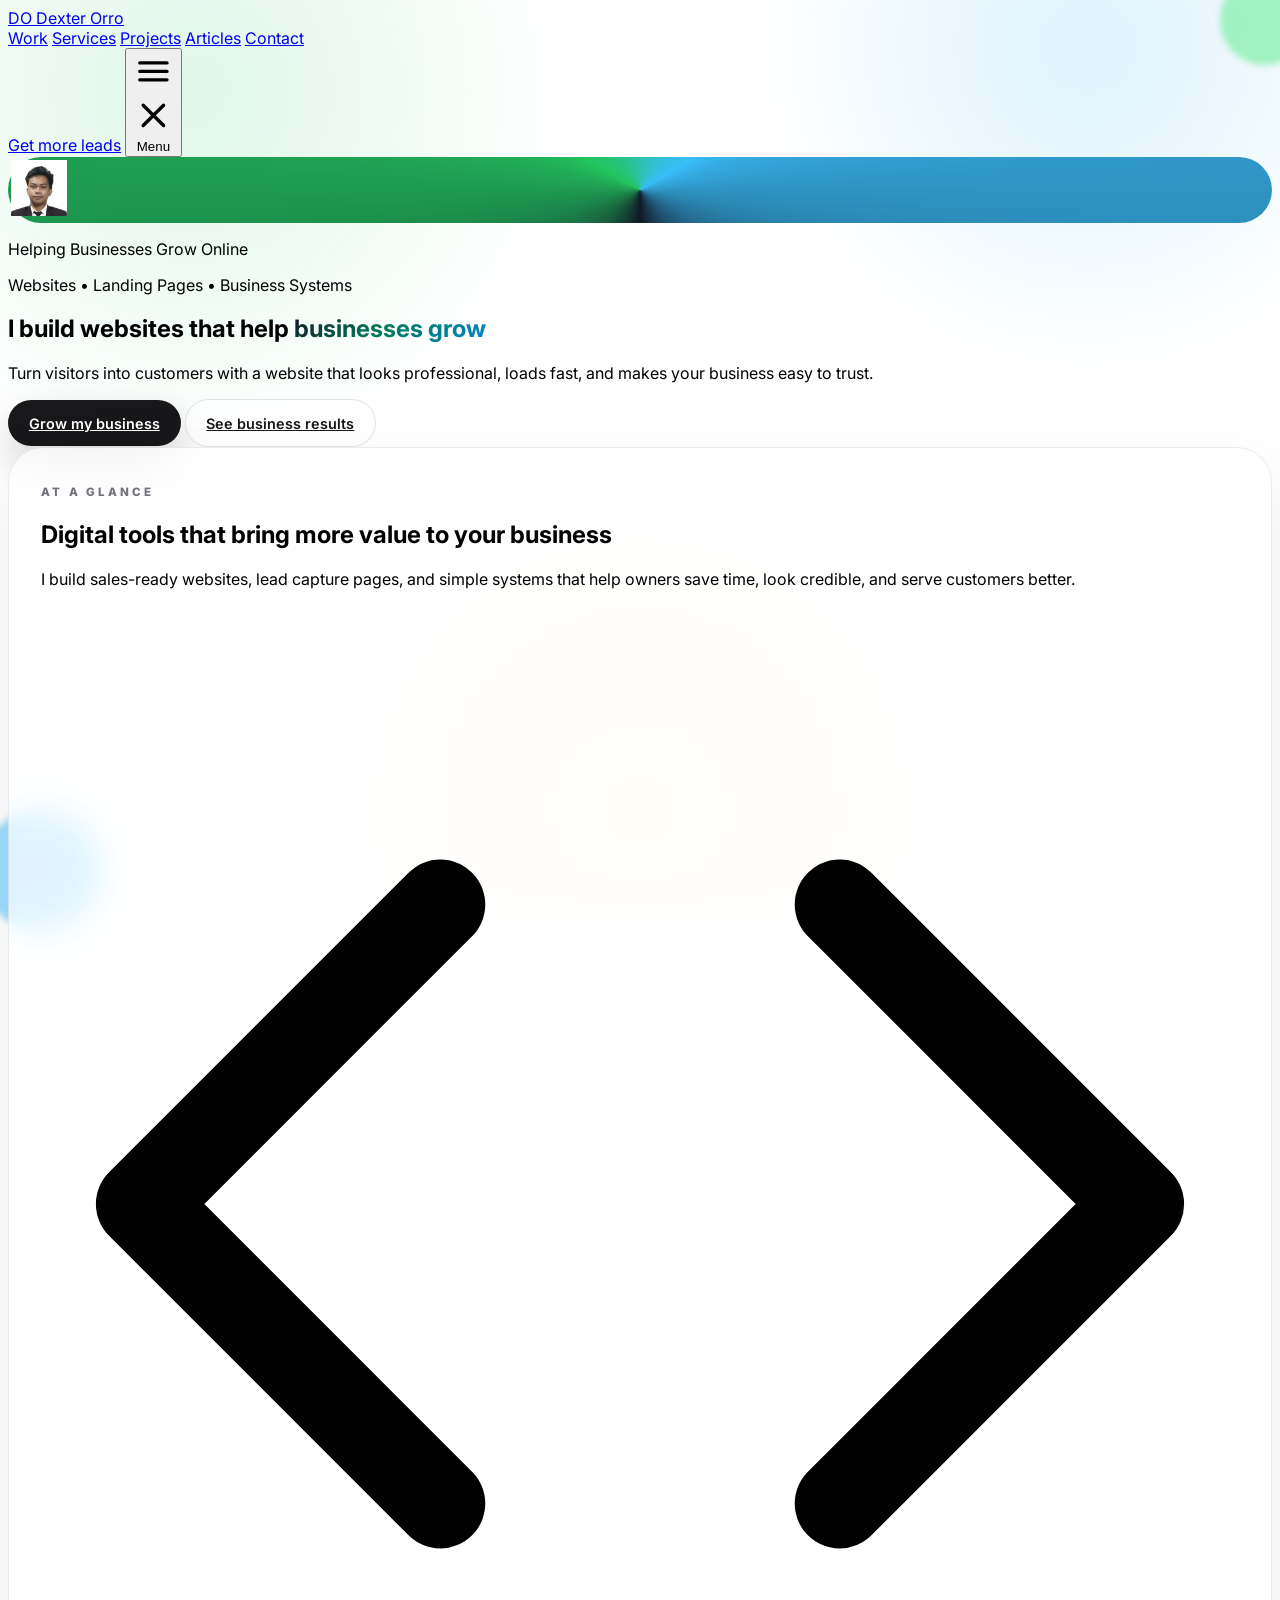
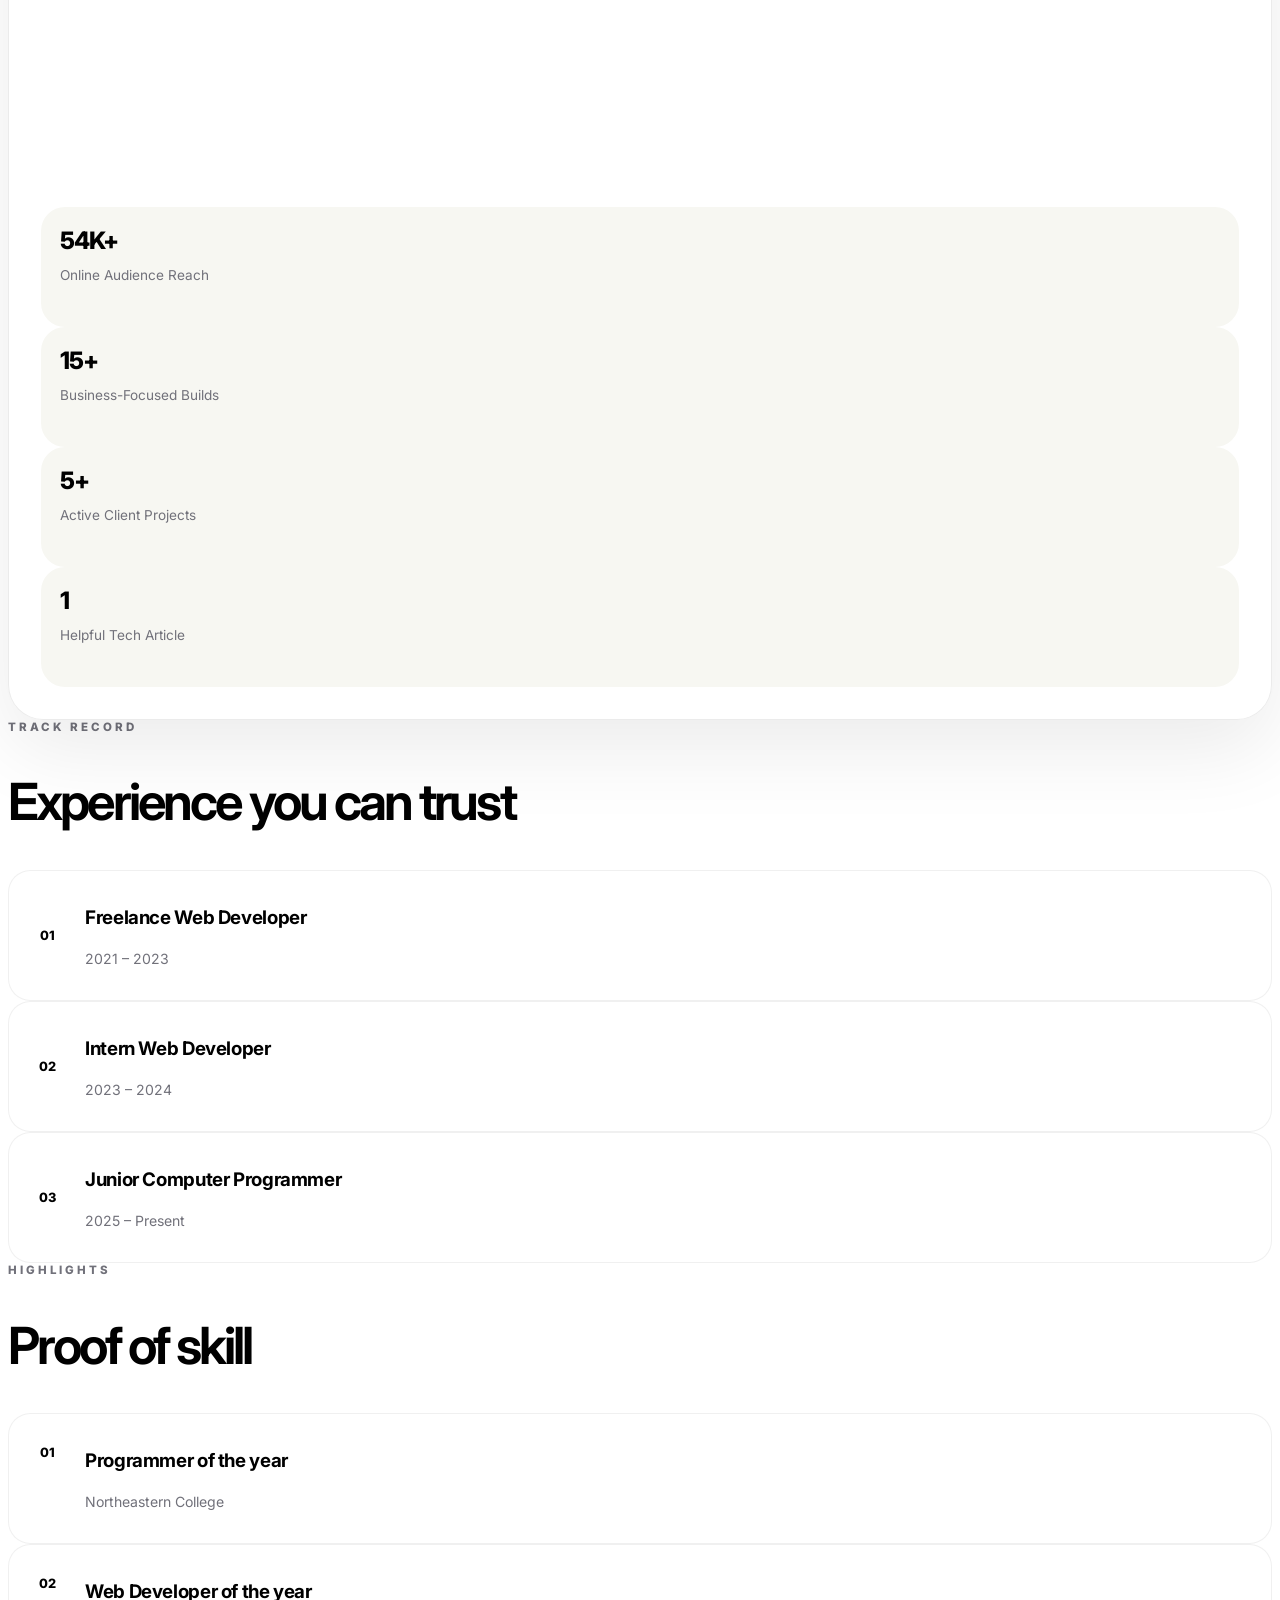
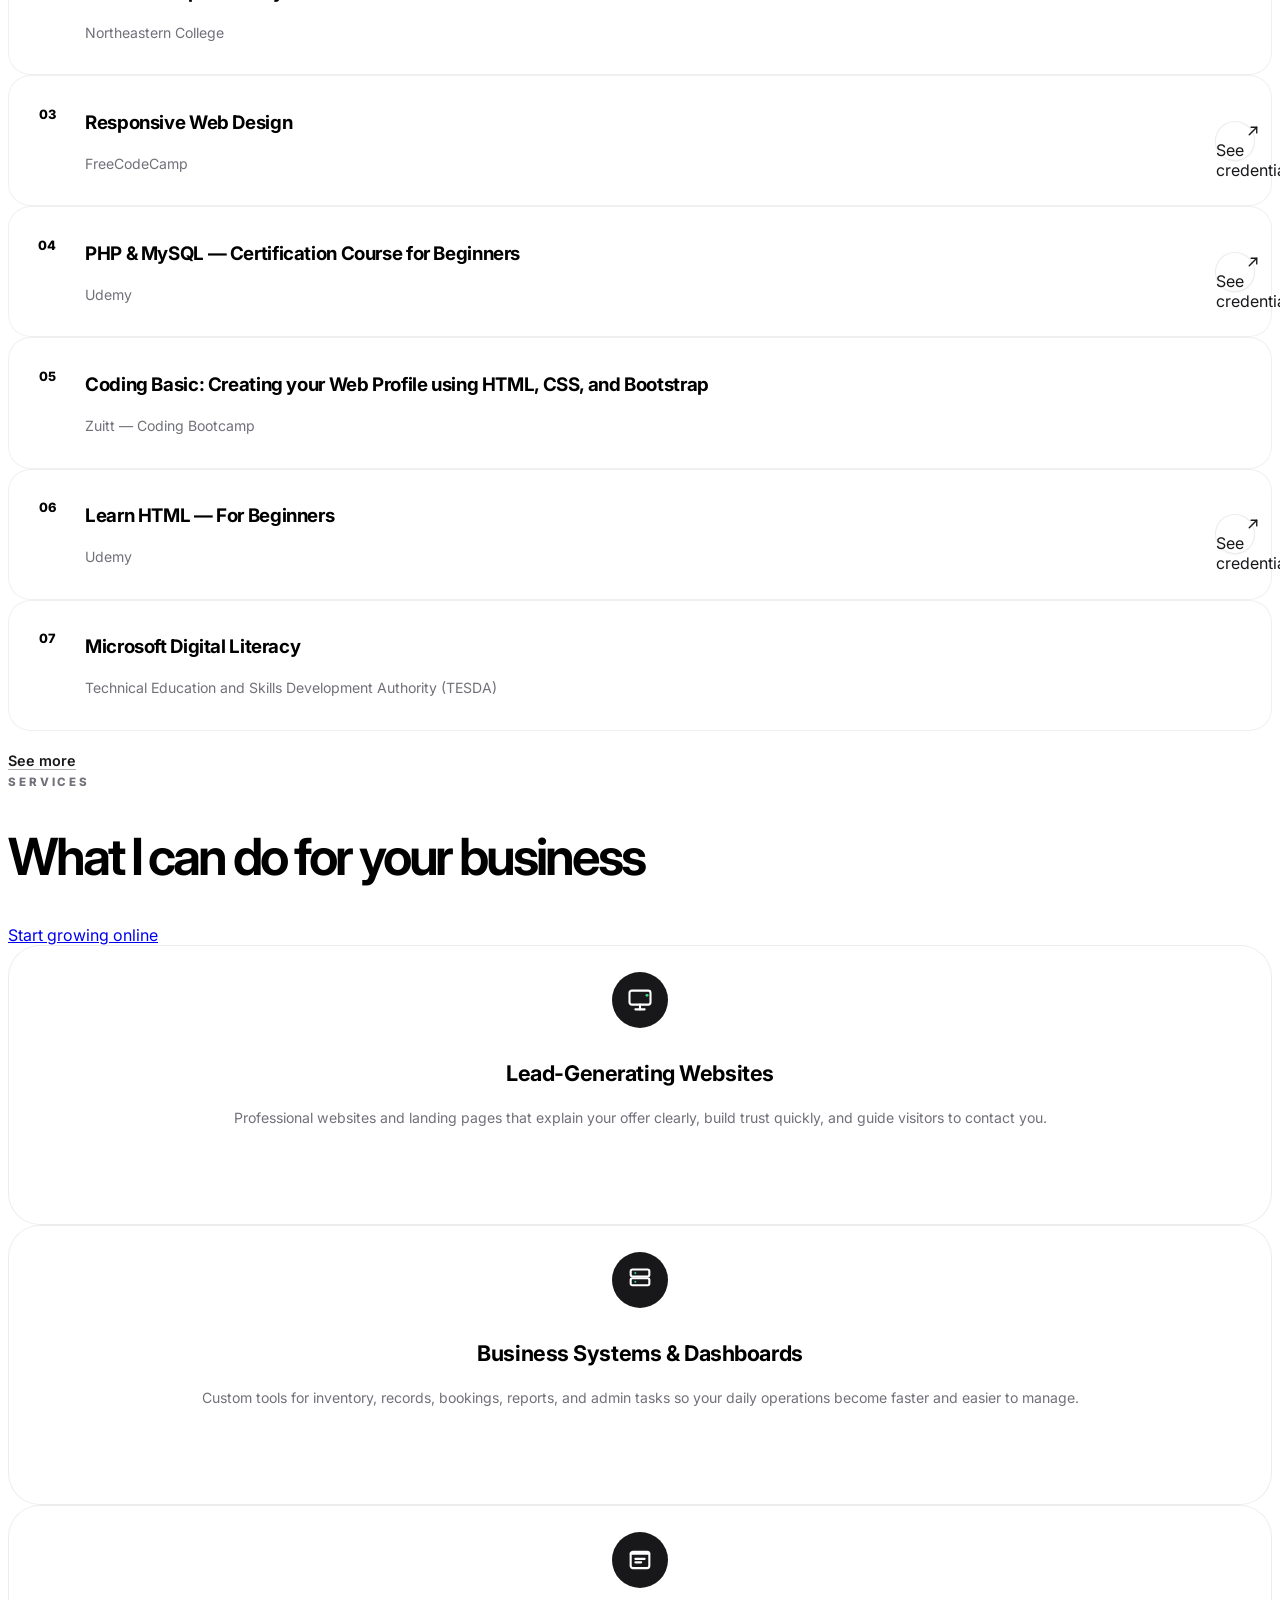
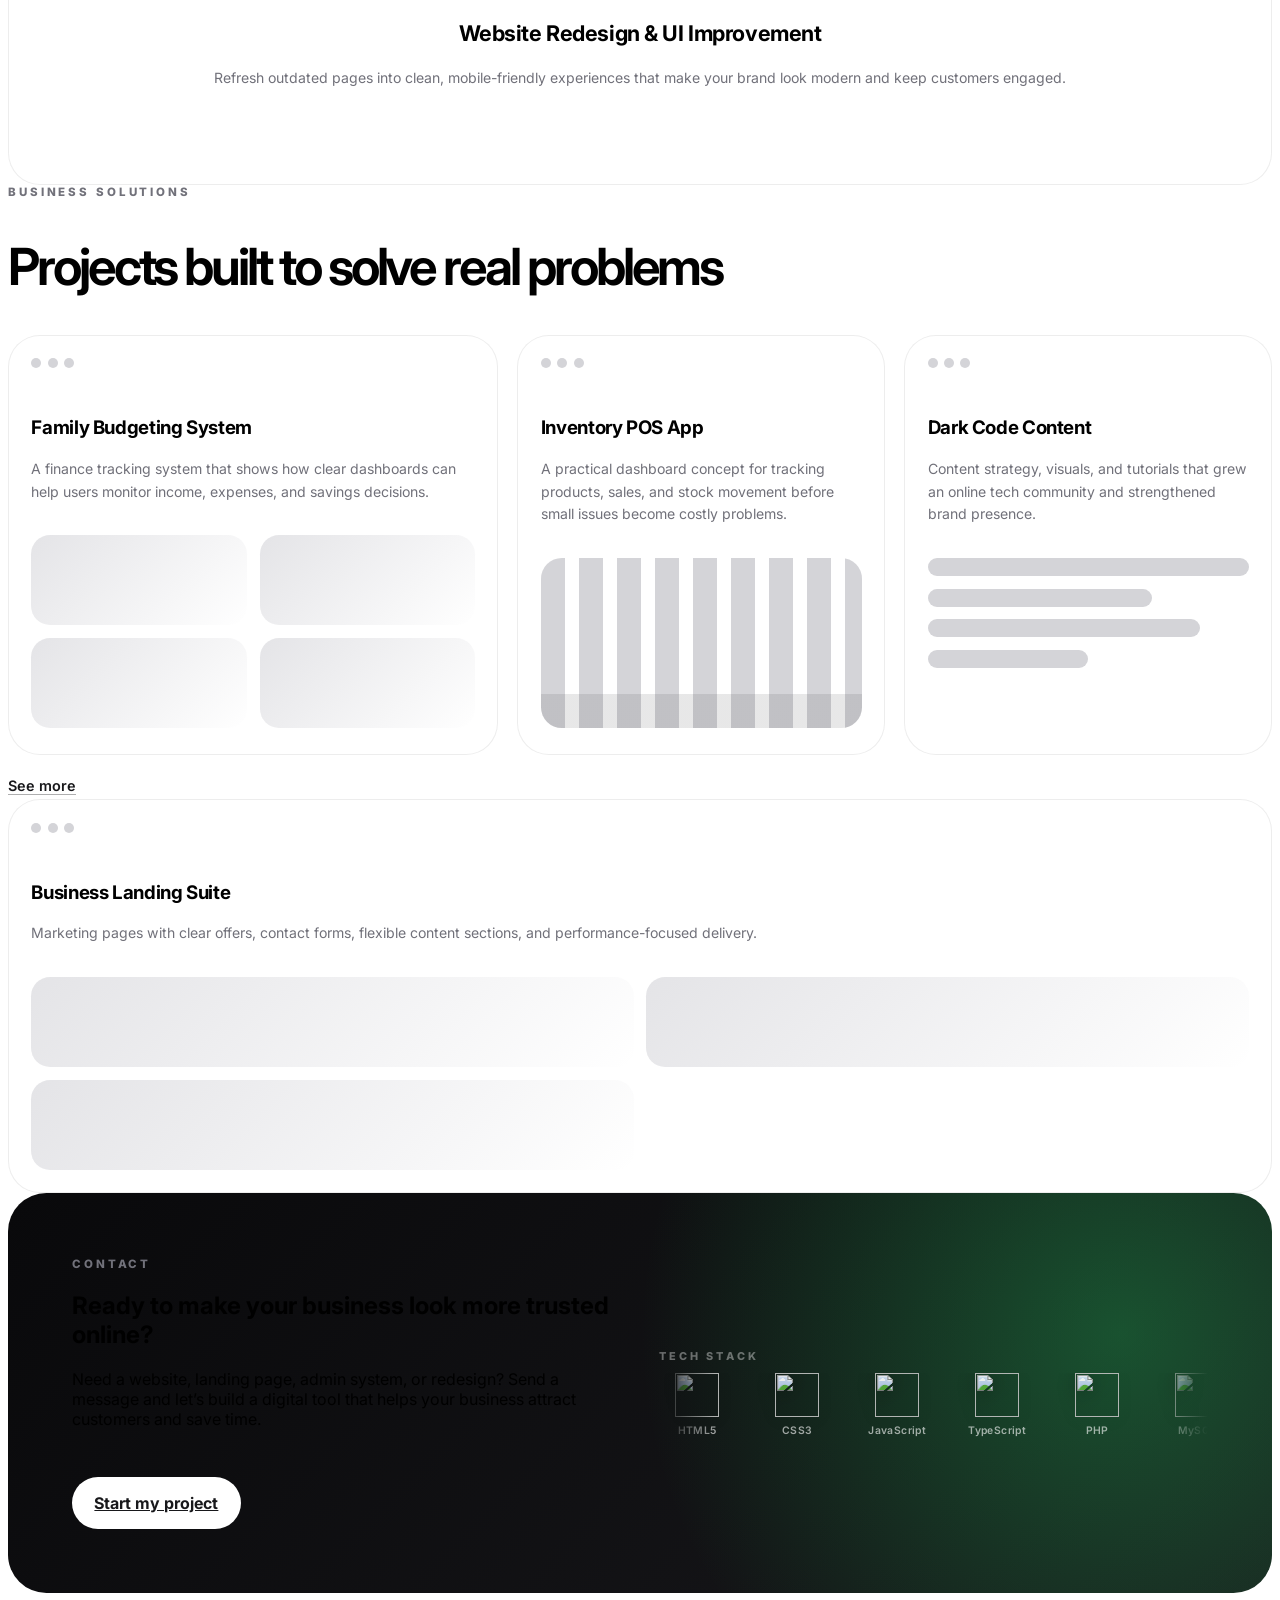
==== commit 114e61e7: "Polish experience section label Co-authored-by: Dexter Orro <dexterorro@users.noreply.github.com>" ====
--- a/index.html
+++ b/index.html
@@ -107,7 +107,7 @@
 
     <section id="work" class="grid gap-10 border-y border-black/5 bg-[#eeeee7] px-6 py-16 md:px-10 lg:grid-cols-2 lg:px-16">
       <div class="reveal">
-        <div class="section-label">Experience</div>
+        <div class="section-label">Track record</div>
         <h2 class="section-title">Experience you can trust</h2>
         <div class="mt-8 space-y-4">
           <article class="timeline-card">
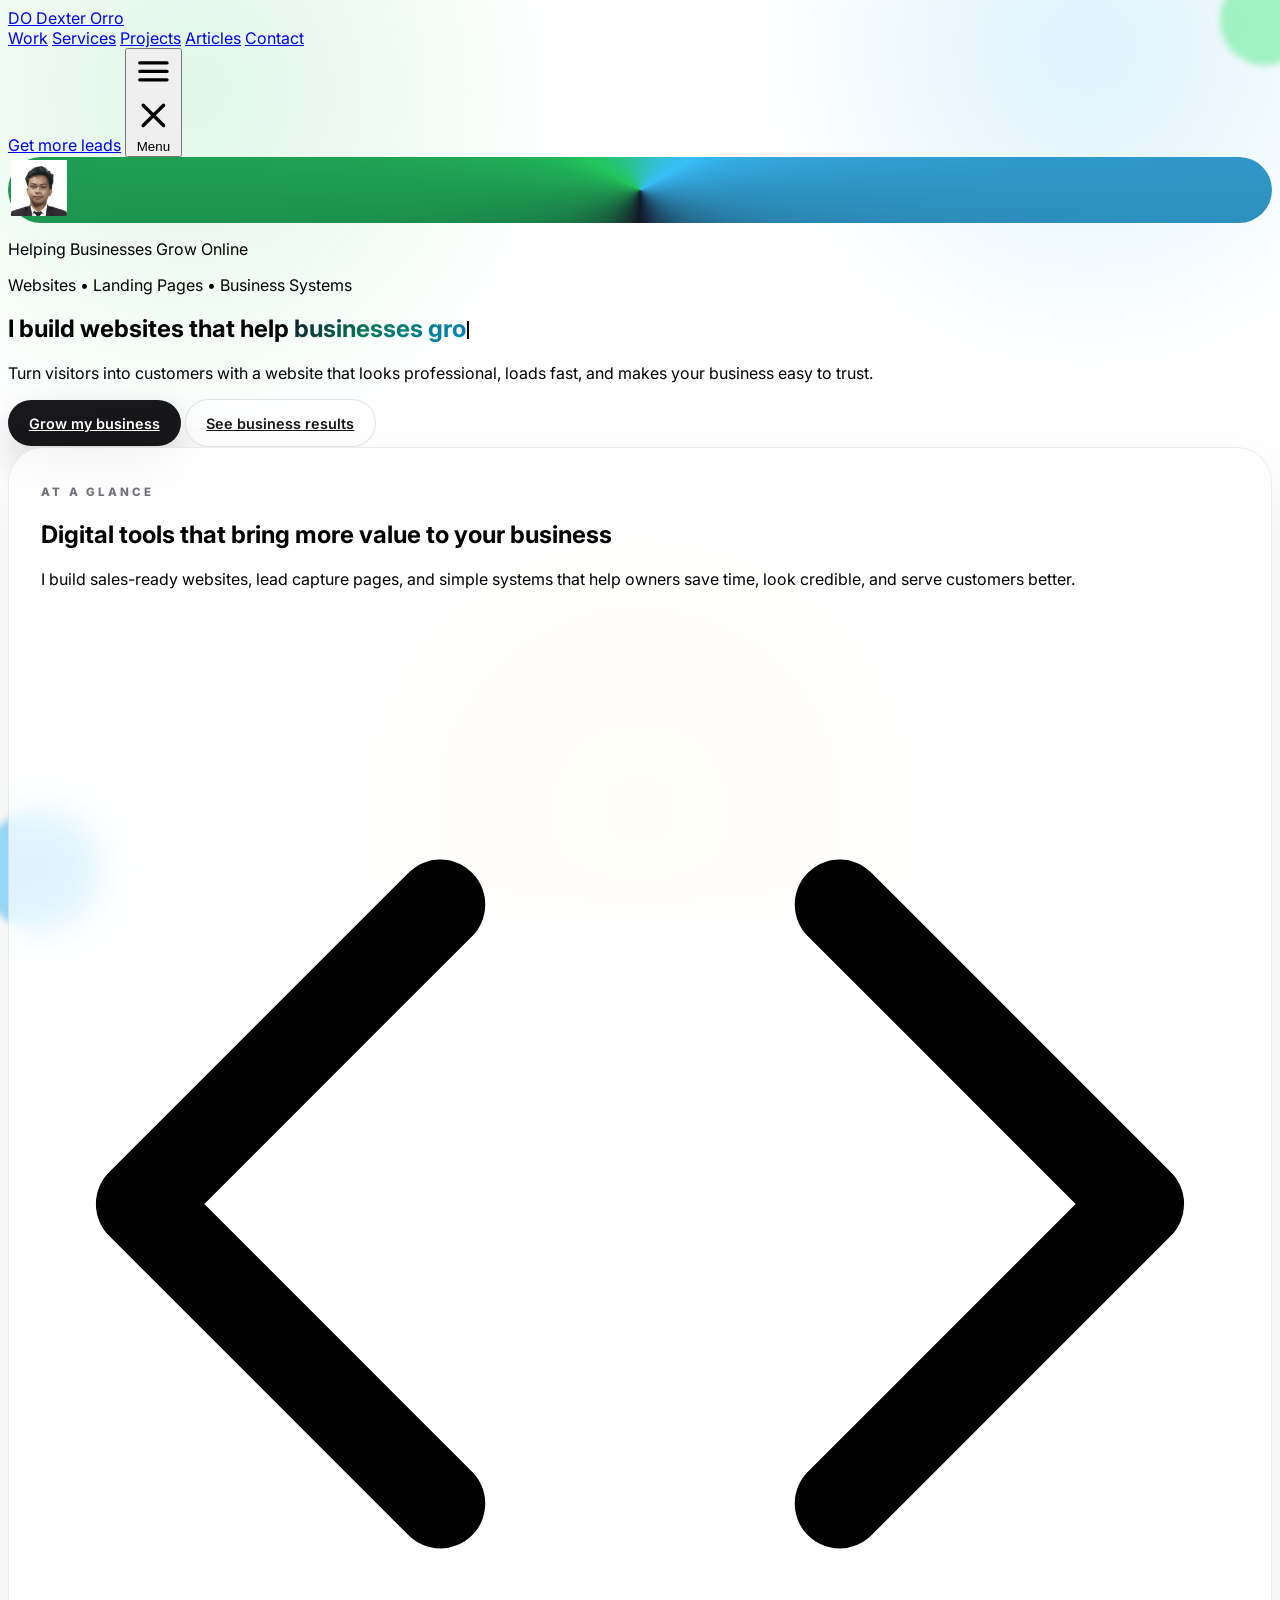
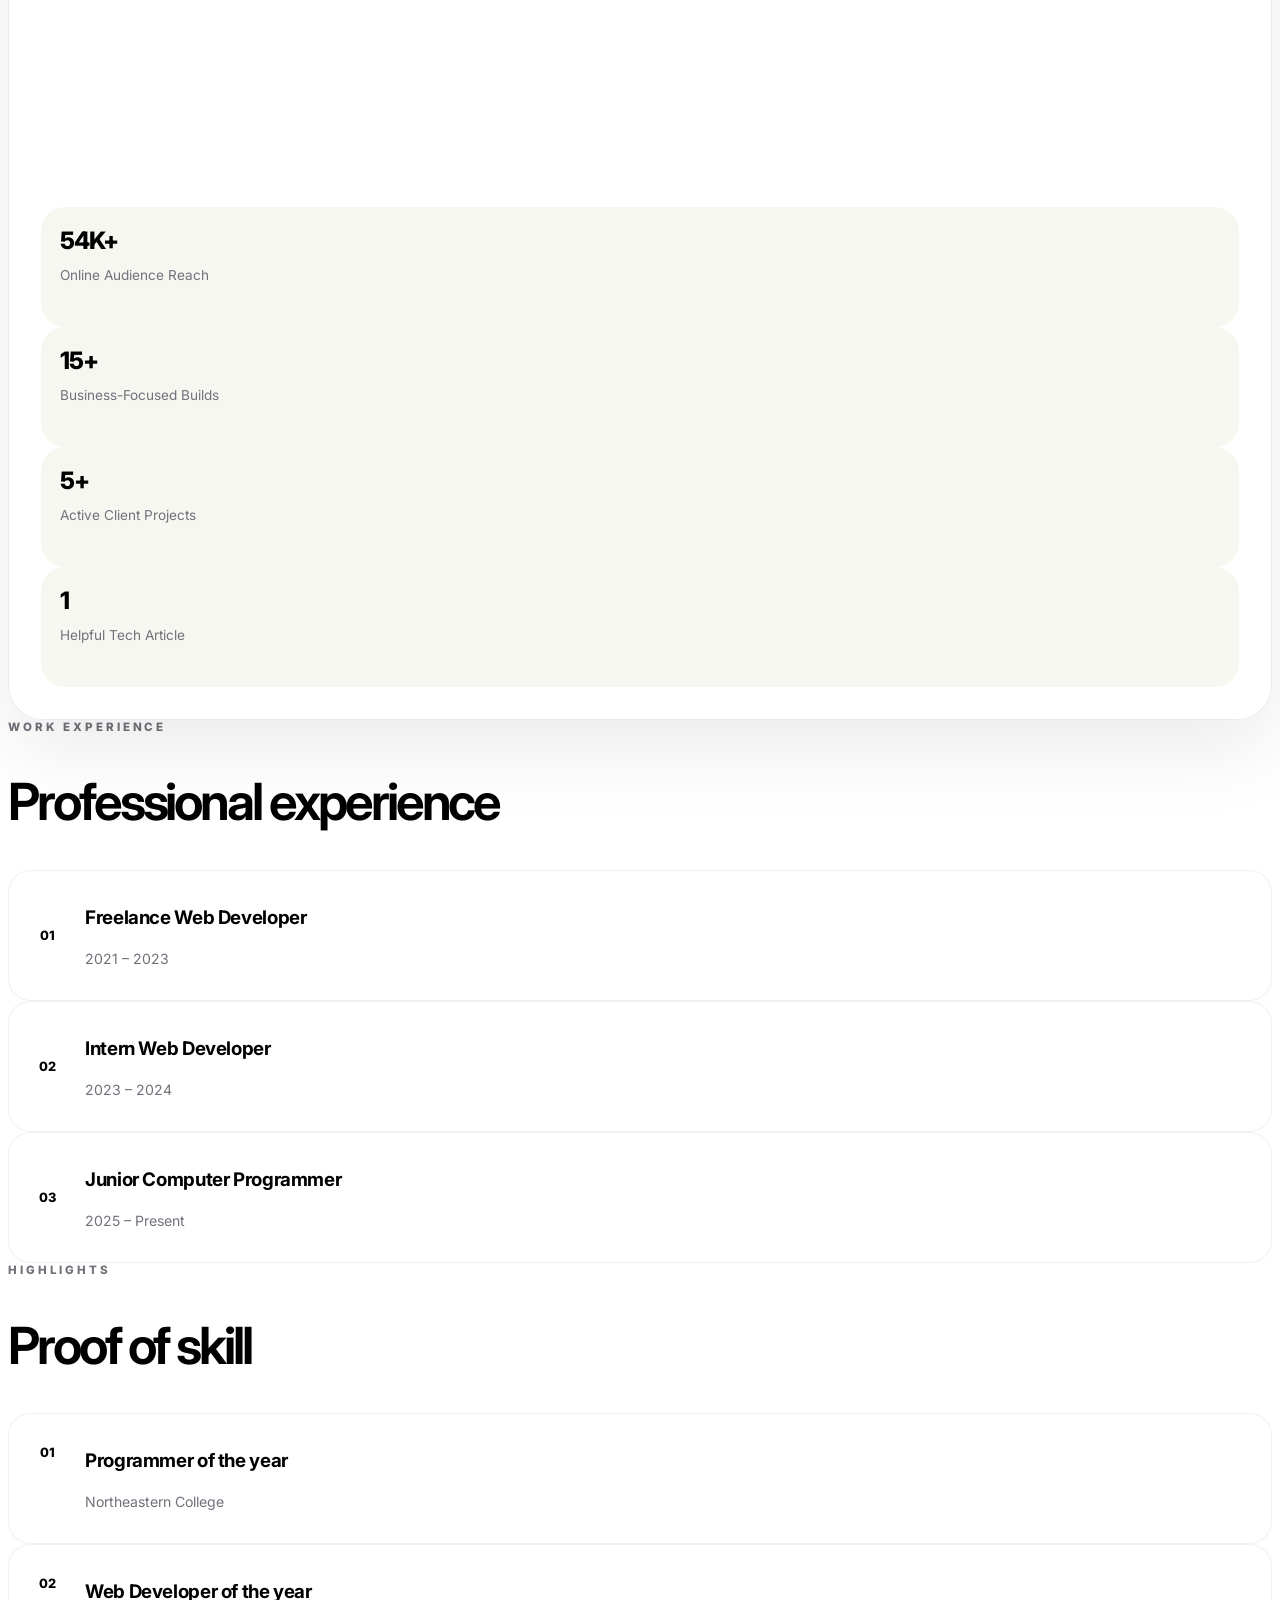
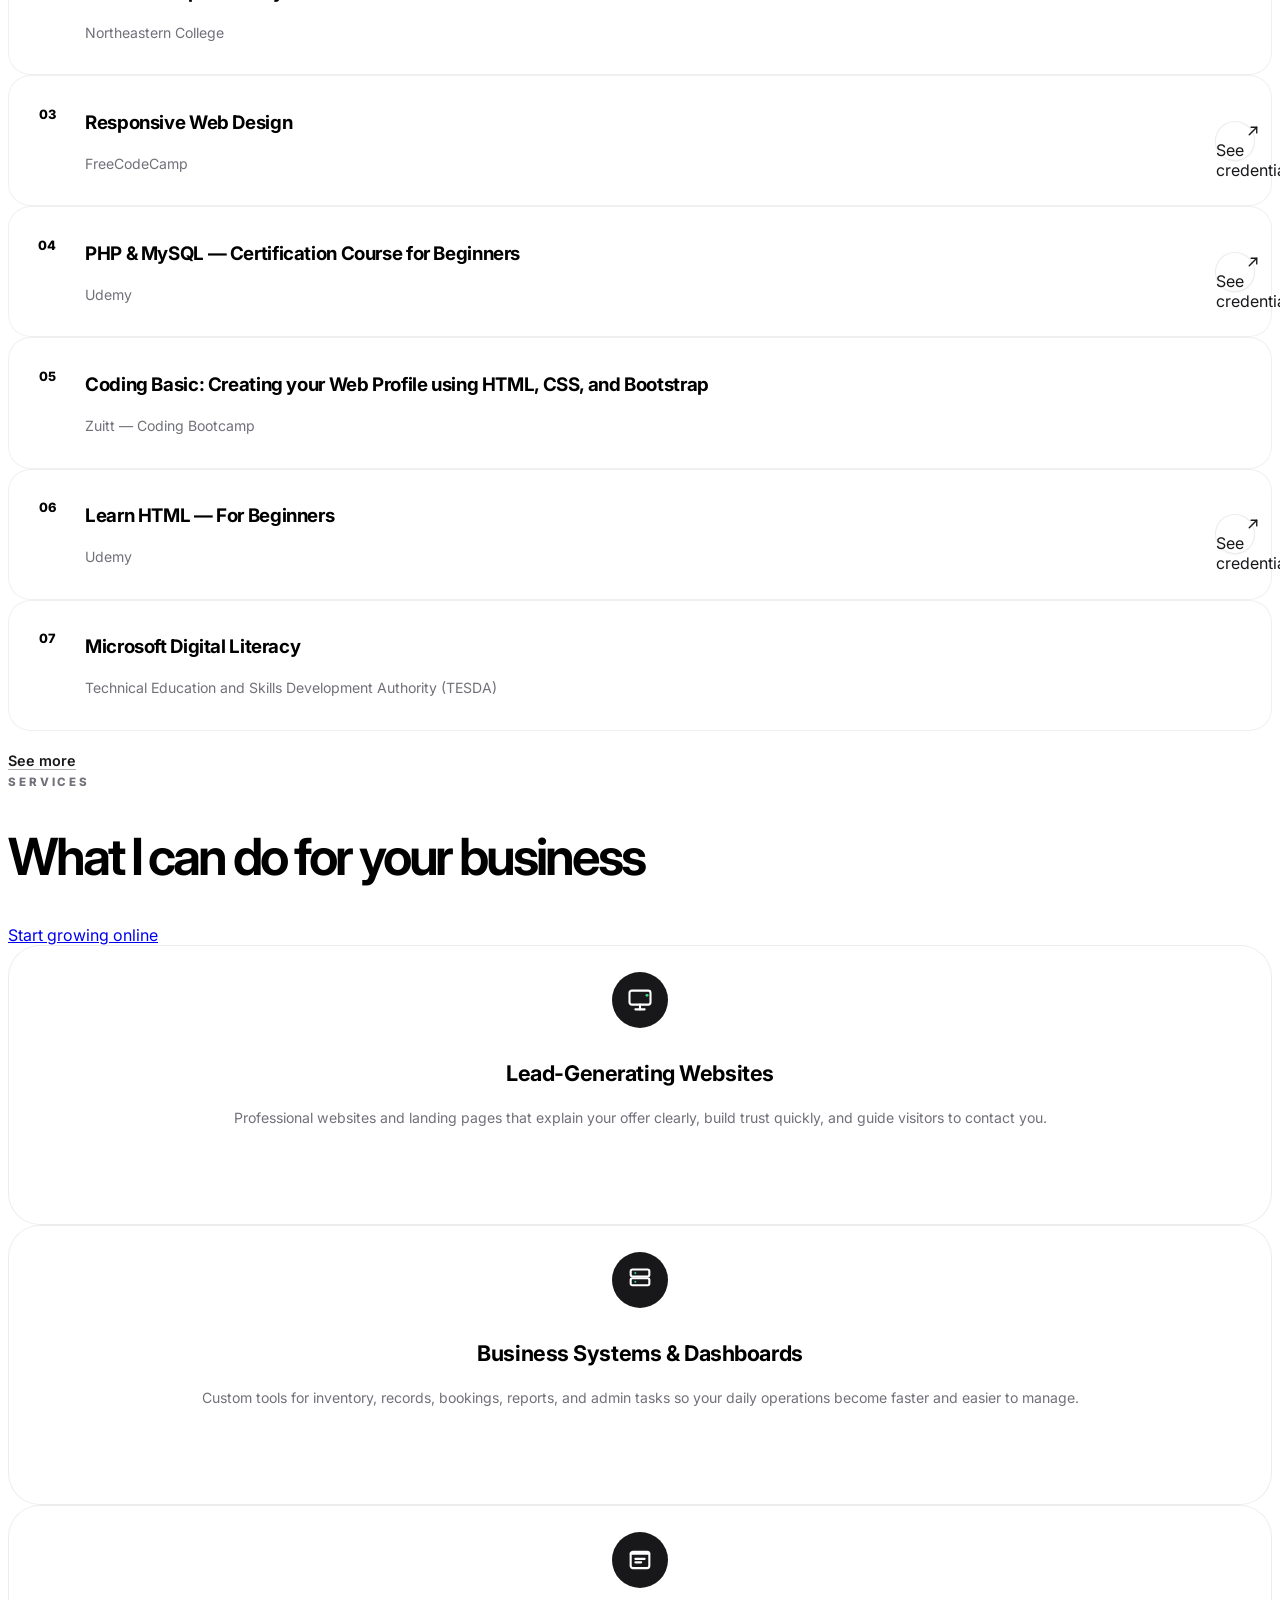
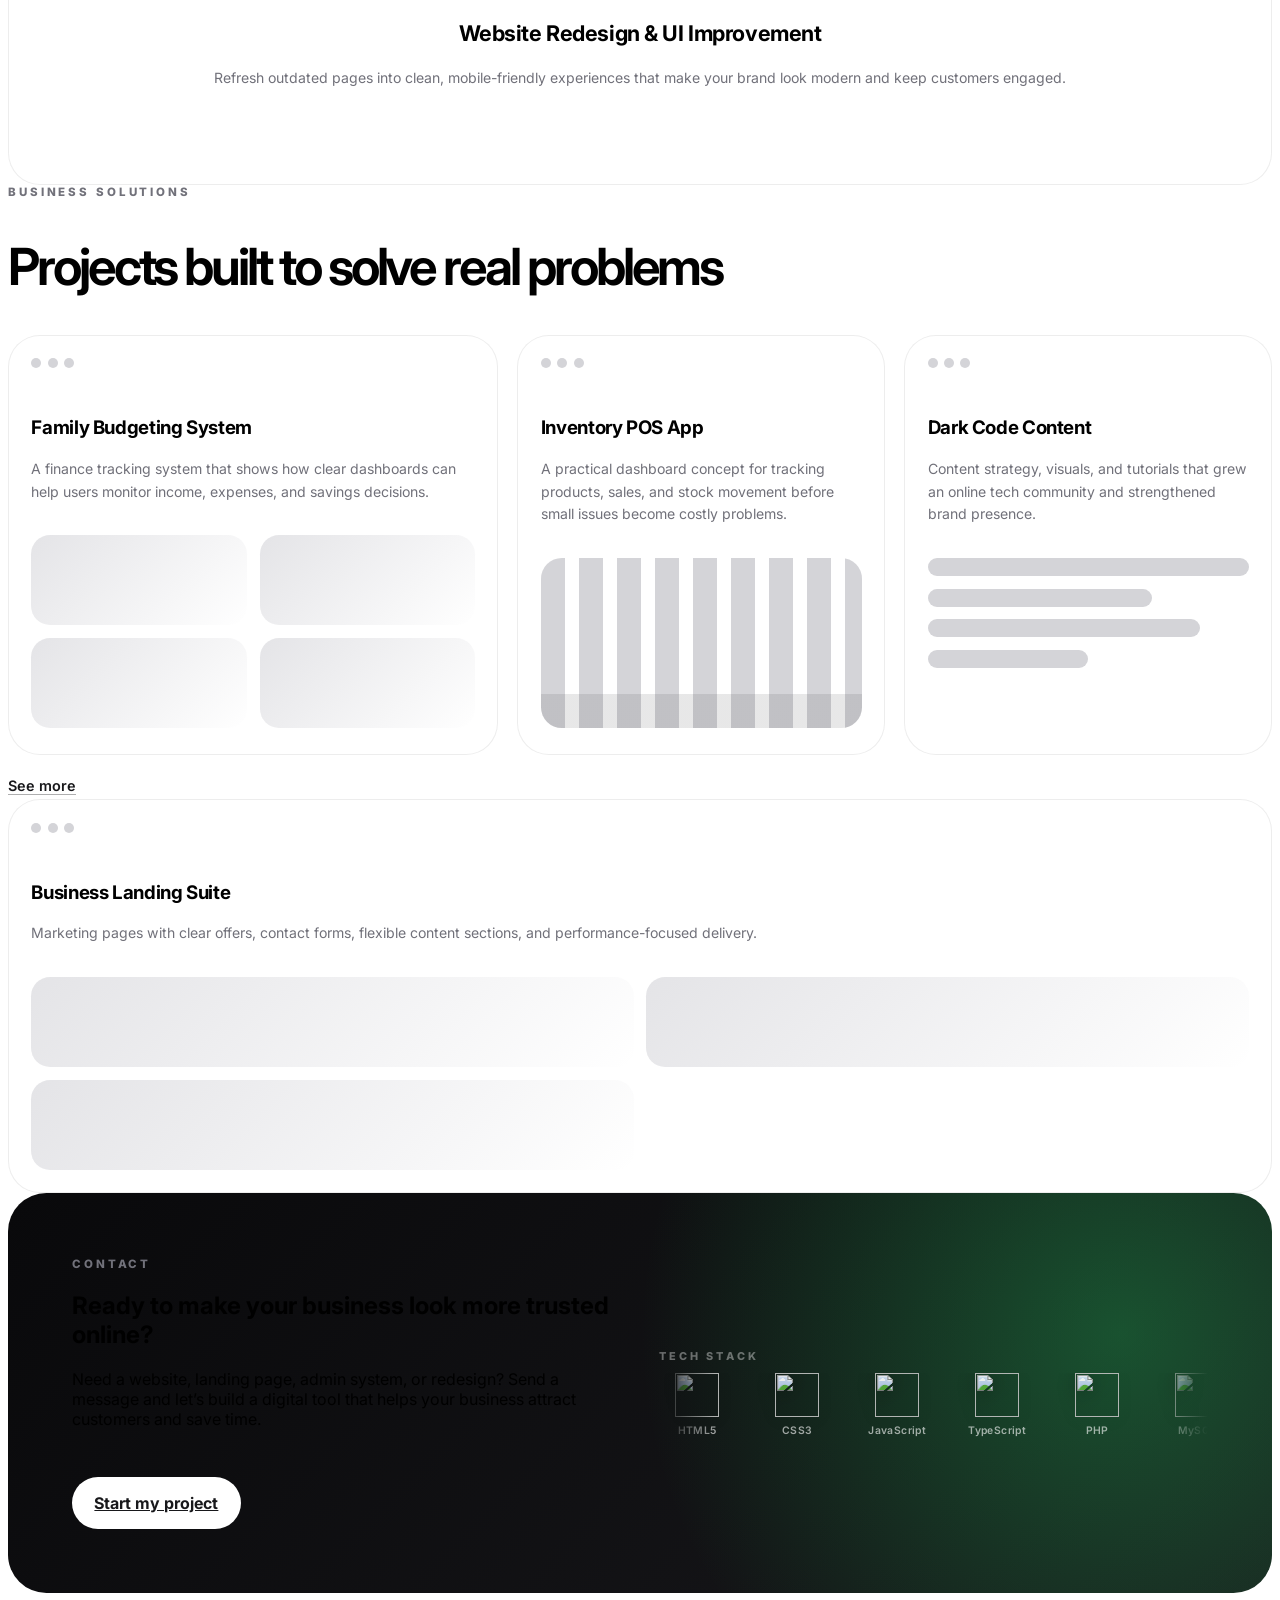
==== commit 91130d2e: "Clarify work experience section heading Co-authored-by: Dexter Orro <dexterorro@users.noreply.github" ====
--- a/index.html
+++ b/index.html
@@ -107,8 +107,8 @@
 
     <section id="work" class="grid gap-10 border-y border-black/5 bg-[#eeeee7] px-6 py-16 md:px-10 lg:grid-cols-2 lg:px-16">
       <div class="reveal">
-        <div class="section-label">Track record</div>
-        <h2 class="section-title">Experience you can trust</h2>
+        <div class="section-label">Work experience</div>
+        <h2 class="section-title">Professional experience</h2>
         <div class="mt-8 space-y-4">
           <article class="timeline-card">
             <span class="icon-box">01</span>
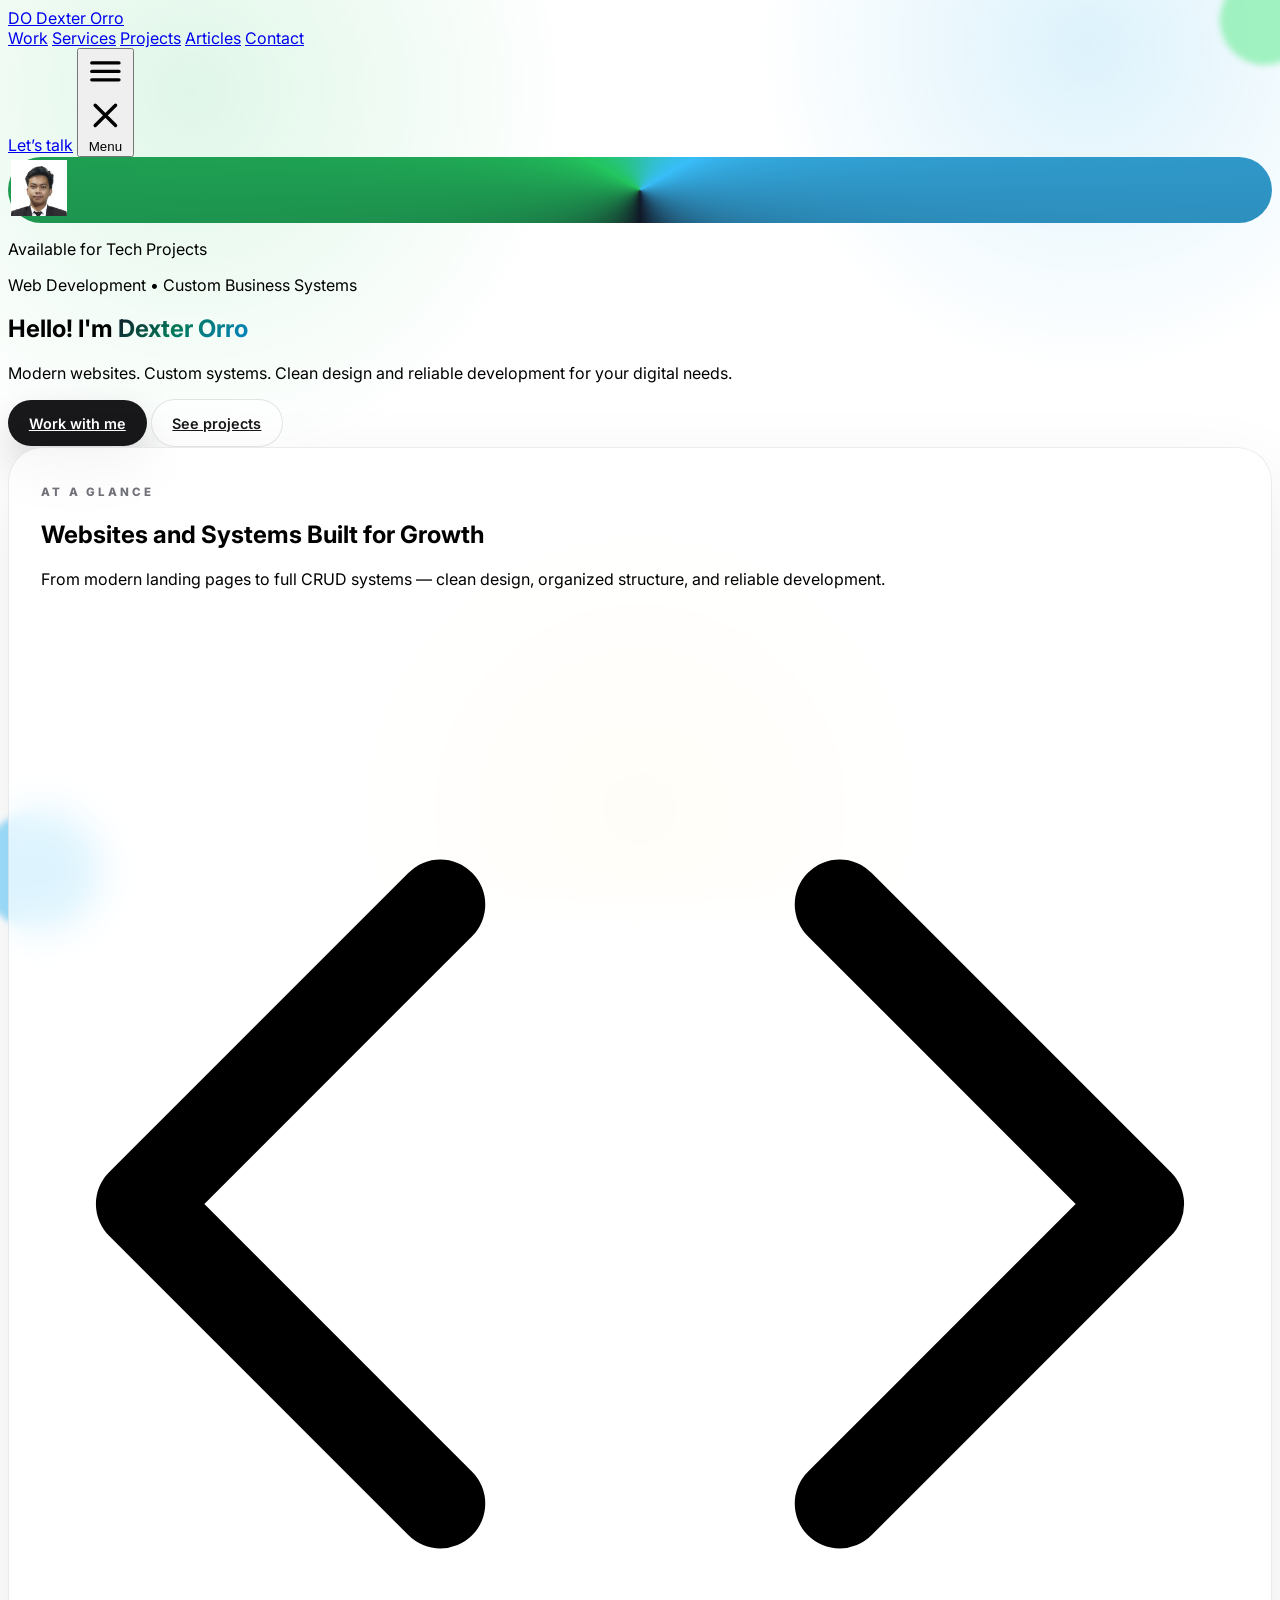
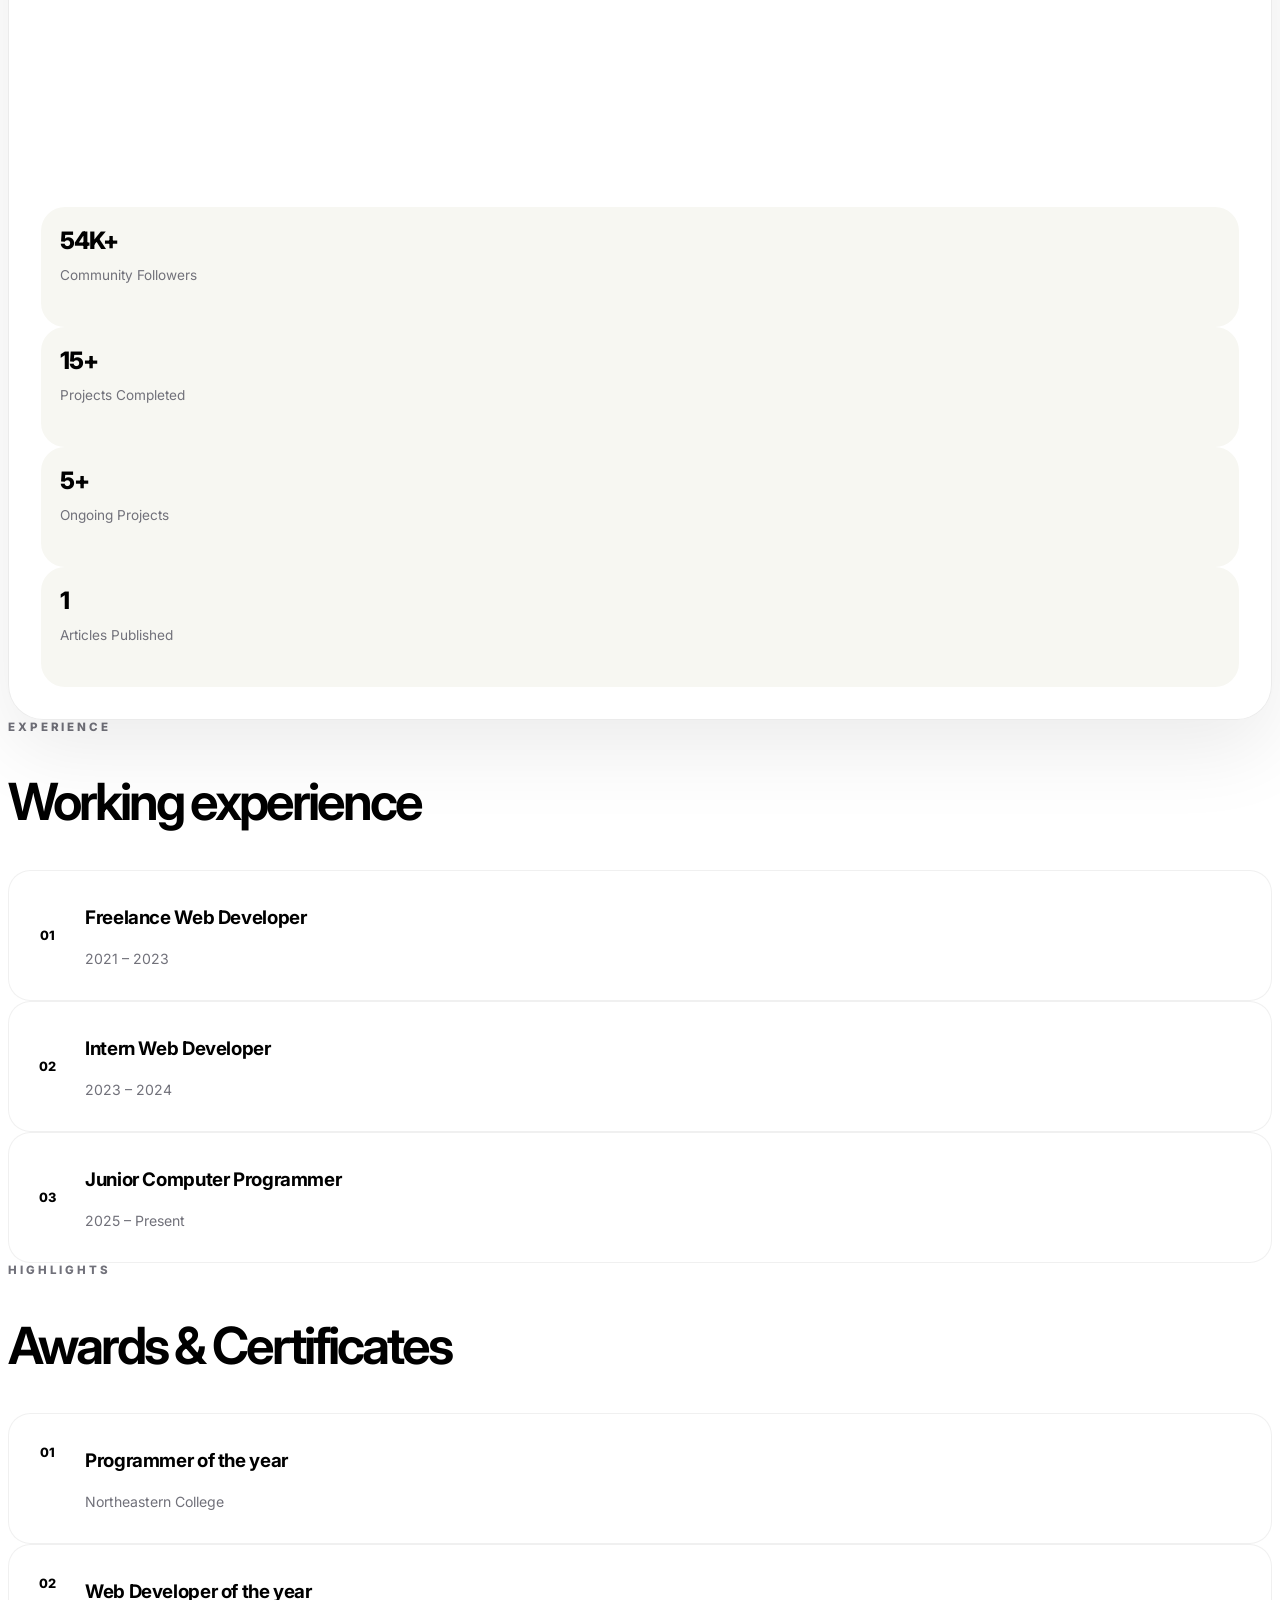
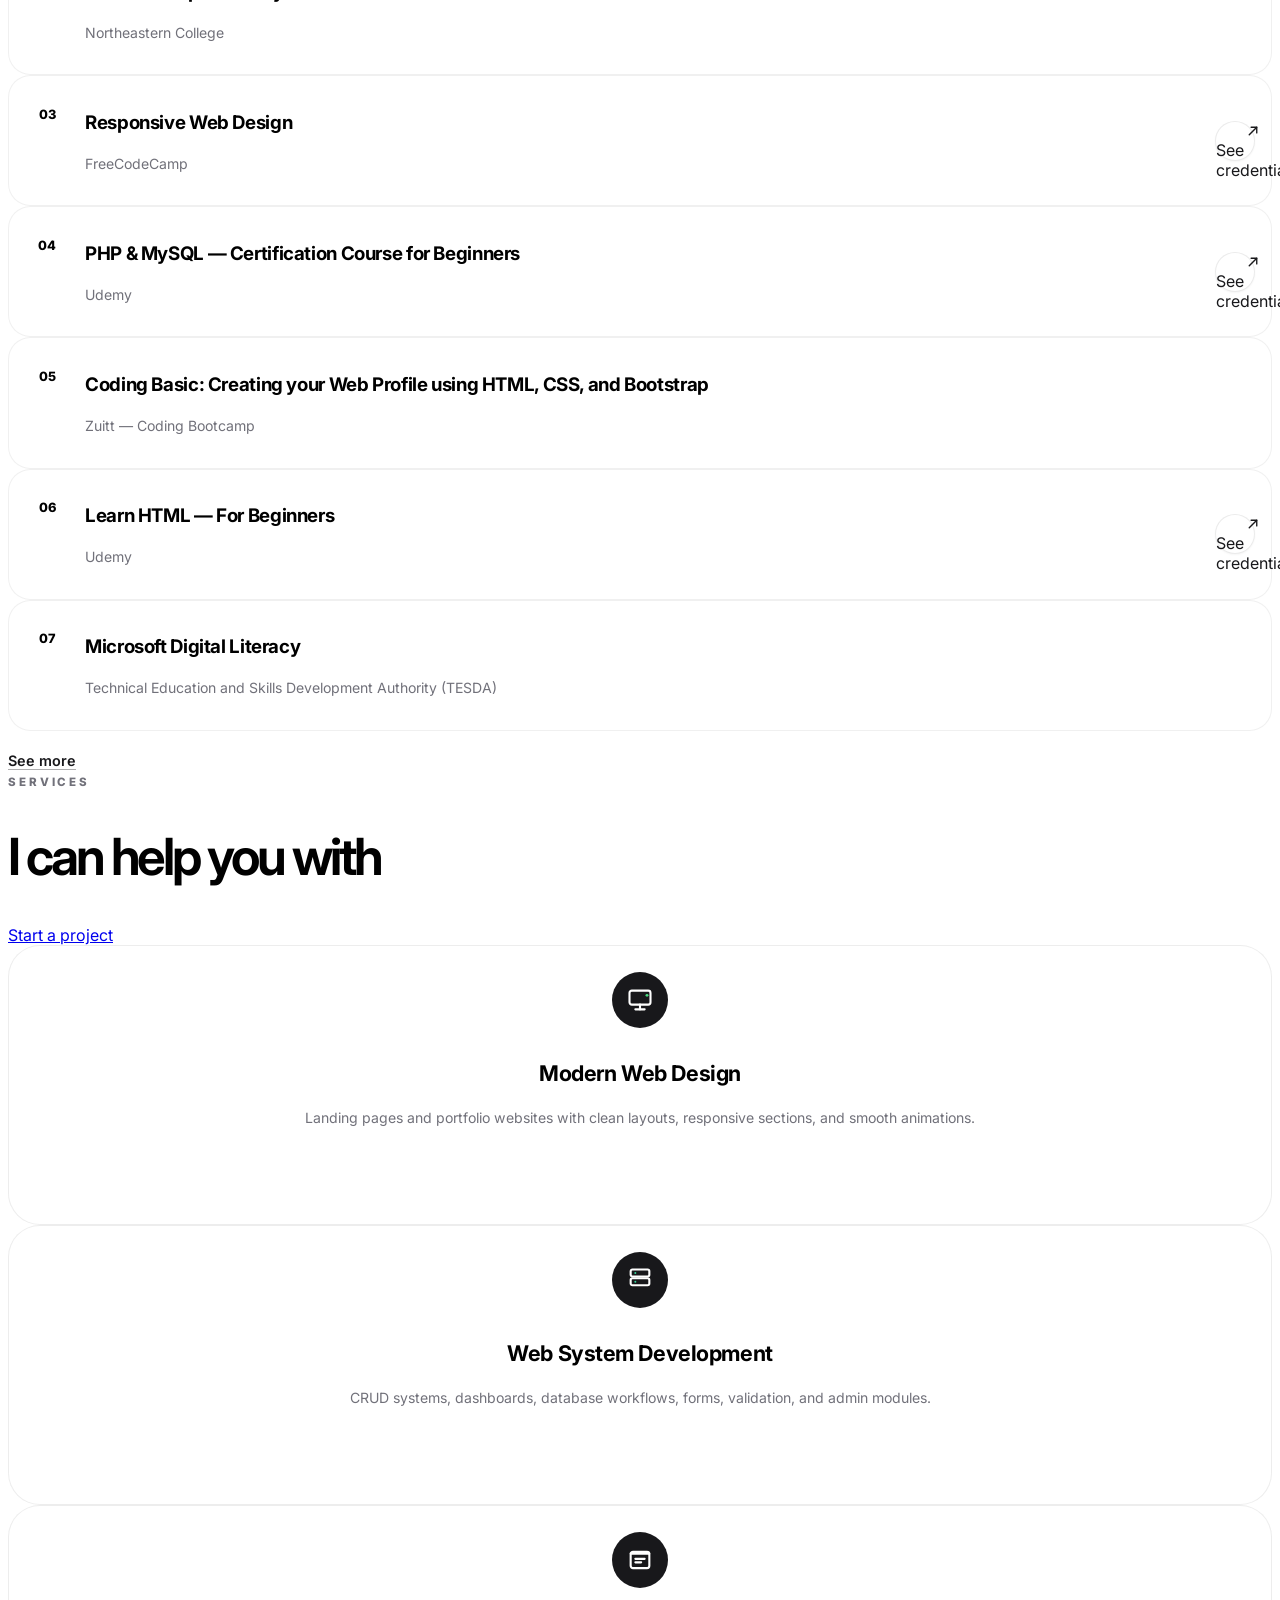
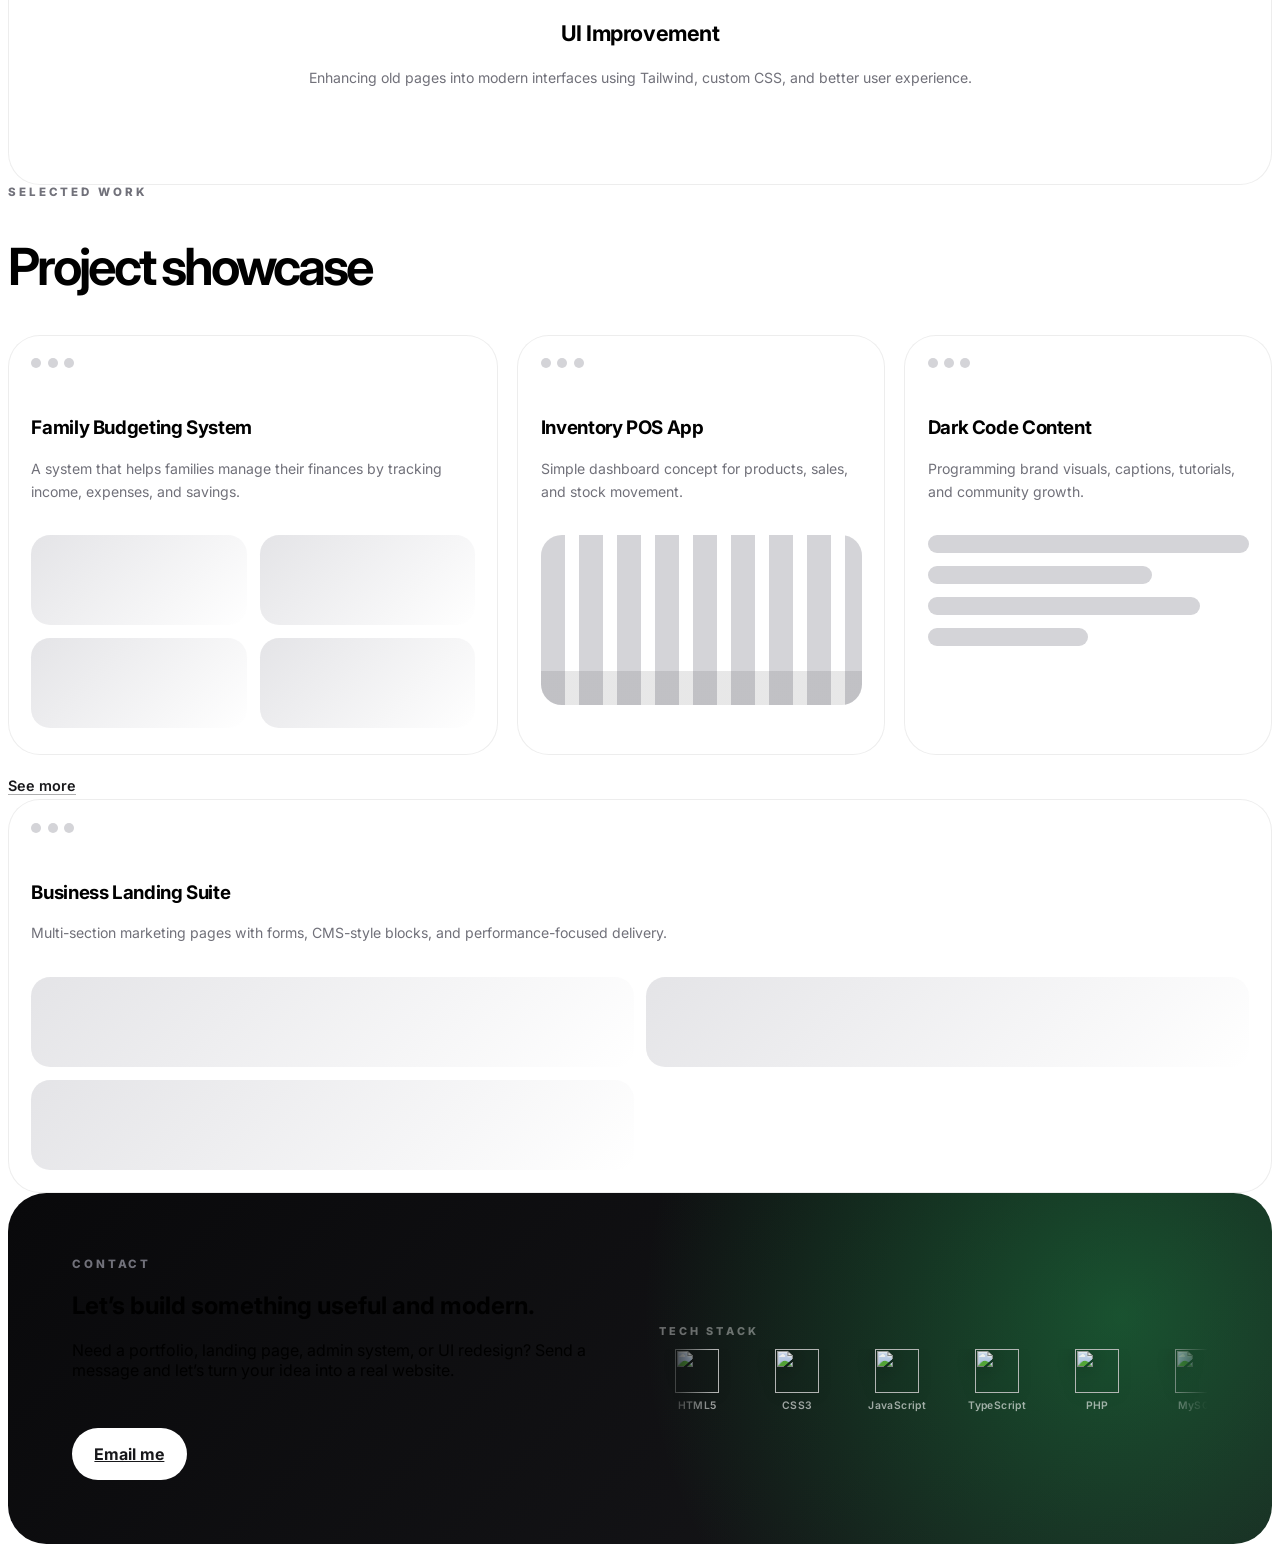
==== commit 70fa64ba: "external js" ====
--- a/index.html
+++ b/index.html
@@ -3,8 +3,8 @@
 <head>
   <meta charset="UTF-8" />
   <meta name="viewport" content="width=device-width, initial-scale=1.0" />
-  <title>Dexter Orro | Websites & Systems for Business Growth</title>
-  <meta name="description" content="Dexter Orro builds business websites, landing pages, dashboards, and custom systems that help owners win trust, save time, and grow online." />
+  <title>Dexter Orro | Digital Portfolio</title>
+  <meta name="description" content="Modern portfolio website for Dexter Orro, a web developer and digital creator based in the Philippines." />
   <script src="https://cdn.tailwindcss.com"></script>
   <link rel="preconnect" href="https://fonts.googleapis.com">
   <link rel="preconnect" href="https://fonts.gstatic.com" crossorigin>
@@ -30,7 +30,7 @@
       </div>
 
       <div class="flex items-center gap-2 md:gap-3">
-        <a href="#contact" class="rounded-full bg-zinc-950 px-4 py-2.5 text-sm font-medium text-white transition hover:-translate-y-0.5 hover:bg-zinc-800 sm:px-5">Get more leads</a>
+        <a href="#contact" class="rounded-full bg-zinc-950 px-4 py-2.5 text-sm font-medium text-white transition hover:-translate-y-0.5 hover:bg-zinc-800 sm:px-5">Let’s talk</a>
         <button type="button" id="nav-toggle" class="inline-flex h-11 w-11 flex-shrink-0 items-center justify-center rounded-xl text-zinc-900 transition hover:bg-black/5 md:hidden" aria-expanded="false" aria-controls="nav-mobile">
           <svg class="nav-toggle-icon-open h-6 w-6" xmlns="http://www.w3.org/2000/svg" fill="none" viewBox="0 0 24 24" stroke="currentColor" stroke-width="2" aria-hidden="true"><path stroke-linecap="round" d="M4 7h16M4 12h16M4 17h16"/></svg>
           <svg class="nav-toggle-icon-close hidden h-6 w-6" xmlns="http://www.w3.org/2000/svg" fill="none" viewBox="0 0 24 24" stroke="currentColor" stroke-width="2" aria-hidden="true"><path stroke-linecap="round" stroke-linejoin="round" d="M6 6l12 12M18 6L6 18"/></svg>
@@ -58,21 +58,21 @@
             <img src="img/image.jfif" alt="Dexter Orro" width="56" height="56" class="block h-14 w-14 rounded-full object-cover" loading="lazy" decoding="async" />
           </div>
           <div>
-            <p class="text-sm font-semibold">Helping Businesses Grow Online</p>
-            <p class="text-xs text-zinc-500">Websites • Landing Pages • Business Systems</p>
-          </div>
-        </div>
-
-        <h1 class="max-w-2xl text-5xl font-semibold tracking-[-0.07em] text-zinc-950 sm:text-6xl lg:text-7xl" aria-label="I build websites that help businesses grow">
+            <p class="text-sm font-semibold">Available for Tech Projects</p>
+            <p class="text-xs text-zinc-500">Web Development • Custom Business Systems</p>
+          </div>
+        </div>
+
+        <h1 class="max-w-2xl text-5xl font-semibold tracking-[-0.07em] text-zinc-950 sm:text-6xl lg:text-7xl" aria-label="Hello! I'm Dexter Orro">
           <span id="hero-type-line"></span><span id="hero-type-name-wrap" class="mt-2 block sm:mt-0 sm:inline"><span id="hero-type-name" class="text-gradient"></span><span id="hero-type-cursor" class="type-cursor" aria-hidden="true"></span></span>
         </h1>
         <p class="mt-6 max-w-xl text-lg leading-8 text-zinc-600">
-          Turn visitors into customers with a website that looks professional, loads fast, and makes your business easy to trust.
+          Modern websites. Custom systems. Clean design and reliable development for your digital needs.
         </p>
 
         <div class="mt-10 flex flex-wrap gap-3">
-          <a href="#contact" class="btn-primary">Grow my business</a>
-          <a href="#projects" class="btn-secondary">See business results</a>
+          <a href="#contact" class="btn-primary">Work with me</a>
+          <a href="#projects" class="btn-secondary">See projects</a>
         </div>
       </div>
 
@@ -82,10 +82,10 @@
             <div class="min-w-0 flex-1">
               <span class="section-label block">At a glance</span>
               <h2 class="mt-3 text-2xl font-semibold tracking-tight text-zinc-950 md:text-3xl">
-                Digital tools that bring more value to your business
+                Websites and Systems Built for Growth
               </h2>
               <p class="mt-3 text-justify text-sm leading-relaxed text-zinc-600 md:text-left md:text-base">
-                I build sales-ready websites, lead capture pages, and simple systems that help owners save time, look credible, and serve customers better.
+                From modern landing pages to full CRUD systems — clean design, organized structure, and reliable development.
               </p>
             </div>
             <div class="h-12 w-12 shrink-0 rounded-full bg-zinc-950 p-3 text-white" aria-hidden="true">
@@ -94,10 +94,10 @@
           </div>
 
           <div class="mt-10 grid grid-cols-2 gap-4">
-            <div class="stat-card"><span>54K+</span><p>Online Audience Reach</p></div>
-            <div class="stat-card"><span>15+</span><p>Business-Focused Builds</p></div>
-            <div class="stat-card"><span>5+</span><p>Active Client Projects</p></div>
-            <div class="stat-card"><span>1</span><p>Helpful Tech Article</p></div>
+            <div class="stat-card"><span>54K+</span><p>Community Followers</p></div>
+            <div class="stat-card"><span>15+</span><p>Projects Completed</p></div>
+            <div class="stat-card"><span>5+</span><p>Ongoing Projects</p></div>
+            <div class="stat-card"><span>1</span><p>Articles Published</p></div>
           </div>
         </div>
         <div class="orb orb-one"></div>
@@ -107,8 +107,8 @@
 
     <section id="work" class="grid gap-10 border-y border-black/5 bg-[#eeeee7] px-6 py-16 md:px-10 lg:grid-cols-2 lg:px-16">
       <div class="reveal">
-        <div class="section-label">Work experience</div>
-        <h2 class="section-title">Professional experience</h2>
+        <div class="section-label">Experience</div>
+        <h2 class="section-title">Working experience</h2>
         <div class="mt-8 space-y-4">
           <article class="timeline-card">
             <span class="icon-box">01</span>
@@ -127,7 +127,7 @@
 
       <div class="reveal delay-100">
         <div class="section-label">Highlights</div>
-        <h2 class="section-title">Proof of skill</h2>
+        <h2 class="section-title">Awards & Certificates</h2>
         <div class="mt-8 space-y-4">
           <article class="award-card">
             <span class="icon-box">01</span>
@@ -207,9 +207,9 @@
       <div class="mb-10 flex flex-col justify-between gap-6 md:flex-row md:items-end">
         <div>
           <div class="section-label">Services</div>
-          <h2 class="section-title">What I can do for your business</h2>
-        </div>
-        <a href="#contact" class="hidden rounded-full border border-black/10 px-5 py-3 text-sm transition hover:bg-white md:inline-flex">Start growing online</a>
+          <h2 class="section-title">I can help you with</h2>
+        </div>
+        <a href="#contact" class="hidden rounded-full border border-black/10 px-5 py-3 text-sm transition hover:bg-white md:inline-flex">Start a project</a>
       </div>
 
       <div class="grid gap-5 lg:grid-cols-3">
@@ -222,8 +222,8 @@
               <circle class="service-number__ping" cx="18" cy="8" r="1.25" fill="#4ade80" stroke="none"></circle>
             </svg>
           </span>
-          <h3>Lead-Generating Websites</h3>
-          <p>Professional websites and landing pages that explain your offer clearly, build trust quickly, and guide visitors to contact you.</p>
+          <h3>Modern Web Design</h3>
+          <p>Landing pages and portfolio websites with clean layouts, responsive sections, and smooth animations.</p>
         </article>
         <article class="service-card reveal delay-100">
           <span class="service-number service-number--live" aria-hidden="true">
@@ -234,8 +234,8 @@
               <circle class="service-led service-led--delay" cx="8" cy="13.5" r="0.85" fill="#34d399" stroke="none"></circle>
             </svg>
           </span>
-          <h3>Business Systems & Dashboards</h3>
-          <p>Custom tools for inventory, records, bookings, reports, and admin tasks so your daily operations become faster and easier to manage.</p>
+          <h3>Web System Development</h3>
+          <p>CRUD systems, dashboards, database workflows, forms, validation, and admin modules.</p>
         </article>
         <article class="service-card reveal delay-200">
           <span class="service-number service-number--live" aria-hidden="true">
@@ -246,8 +246,8 @@
               <path class="service-number__stroke service-number__stroke--3" d="M8 14h5"></path>
             </svg>
           </span>
-          <h3>Website Redesign & UI Improvement</h3>
-          <p>Refresh outdated pages into clean, mobile-friendly experiences that make your brand look modern and keep customers engaged.</p>
+          <h3>UI Improvement</h3>
+          <p>Enhancing old pages into modern interfaces using Tailwind, custom CSS, and better user experience.</p>
         </article>
       </div>
     </section>
@@ -255,8 +255,8 @@
     <section id="projects" class="bg-[#eeeee7] px-6 py-20 md:px-10 lg:px-16">
       <div class="mb-10 flex items-end justify-between gap-5">
         <div>
-          <div class="section-label">Business solutions</div>
-          <h2 class="section-title">Projects built to solve real problems</h2>
+          <div class="section-label">Selected work</div>
+          <h2 class="section-title">Project showcase</h2>
         </div>
       </div>
 
@@ -264,19 +264,19 @@
         <article class="project-card large reveal">
           <div class="browser-dots"><span></span><span></span><span></span></div>
           <h3>Family Budgeting System</h3>
-          <p>A finance tracking system that shows how clear dashboards can help users monitor income, expenses, and savings decisions.</p>
+          <p>A system that helps families manage their finances by tracking income, expenses, and savings.</p>
           <div class="mock-grid"><span></span><span></span><span></span><span></span></div>
         </article>
         <article class="project-card reveal delay-100">
           <div class="browser-dots"><span></span><span></span><span></span></div>
           <h3>Inventory POS App</h3>
-          <p>A practical dashboard concept for tracking products, sales, and stock movement before small issues become costly problems.</p>
+          <p>Simple dashboard concept for products, sales, and stock movement.</p>
           <div class="mock-chart"></div>
         </article>
         <article class="project-card reveal delay-200">
           <div class="browser-dots"><span></span><span></span><span></span></div>
           <h3>Dark Code Content</h3>
-          <p>Content strategy, visuals, and tutorials that grew an online tech community and strengthened brand presence.</p>
+          <p>Programming brand visuals, captions, tutorials, and community growth.</p>
           <div class="code-lines"><span></span><span></span><span></span><span></span></div>
         </article>
       </div>
@@ -286,7 +286,7 @@
           <article class="project-card reveal">
             <div class="browser-dots"><span></span><span></span><span></span></div>
             <h3>Business Landing Suite</h3>
-            <p>Marketing pages with clear offers, contact forms, flexible content sections, and performance-focused delivery.</p>
+            <p>Multi-section marketing pages with forms, CMS-style blocks, and performance-focused delivery.</p>
             <div class="mock-grid"><span></span><span></span><span></span></div>
           </article>
         </div>
@@ -298,10 +298,10 @@
         <div class="contact-panel__main">
           <div>
             <div class="section-label text-white/60">Contact</div>
-            <h2 class="max-w-2xl text-4xl font-semibold tracking-[-0.04em] text-white md:text-6xl">Ready to make your business look more trusted online?</h2>
-            <p class="mt-6 max-w-xl text-white/60">Need a website, landing page, admin system, or redesign? Send a message and let’s build a digital tool that helps your business attract customers and save time.</p>
-          </div>
-          <a href="mailto:dexterorro@example.com" class="contact-button">Start my project</a>
+            <h2 class="max-w-2xl text-4xl font-semibold tracking-[-0.04em] text-white md:text-6xl">Let’s build something useful and modern.</h2>
+            <p class="mt-6 max-w-xl text-white/60">Need a portfolio, landing page, admin system, or UI redesign? Send a message and let’s turn your idea into a real website.</p>
+          </div>
+          <a href="mailto:dexterorro@example.com" class="contact-button">Email me</a>
         </div>
 
         <aside class="contact-panel__marquee" aria-hidden="true">
@@ -343,141 +343,6 @@
     </section>
   </main>
 
-  <script>
-    const observer = new IntersectionObserver((entries) => {
-      entries.forEach((entry) => {
-        if (entry.isIntersecting) entry.target.classList.add('show');
-      });
-    }, { threshold: 0.15 });
-
-    document.querySelectorAll('.reveal').forEach((el) => observer.observe(el));
-
-    (function mobileNav() {
-      const btn = document.getElementById('nav-toggle');
-      const panel = document.getElementById('nav-mobile');
-      if (!btn || !panel) return;
-      const openIcon = btn.querySelector('.nav-toggle-icon-open');
-      const closeIcon = btn.querySelector('.nav-toggle-icon-close');
-
-      function setNavOpen(open) {
-        btn.setAttribute('aria-expanded', String(open));
-        panel.classList.toggle('is-open', open);
-        document.body.classList.toggle('nav-mobile-open', open);
-        if (openIcon && closeIcon) {
-          openIcon.classList.toggle('hidden', open);
-          closeIcon.classList.toggle('hidden', !open);
-        }
-      }
-
-      btn.addEventListener('click', () => setNavOpen(!panel.classList.contains('is-open')));
-      panel.querySelectorAll('.nav-mobile-link').forEach((link) =>
-        link.addEventListener('click', () => setNavOpen(false))
-      );
-      document.addEventListener('keydown', (e) => {
-        if (e.key === 'Escape') setNavOpen(false);
-      });
-    })();
-
-    (function heroTyping() {
-      const lineEl = document.getElementById('hero-type-line');
-      const nameEl = document.getElementById('hero-type-name');
-      const h1 = lineEl && nameEl ? lineEl.closest('h1') : null;
-      if (!lineEl || !nameEl || !h1) return;
-
-      const part1 = 'I build websites that help ';
-      const part2 = 'businesses grow';
-      const delayMs = 58;
-      const repeatMs = 10000;
-
-      if (window.matchMedia('(prefers-reduced-motion: reduce)').matches) {
-        lineEl.textContent = part1;
-        nameEl.textContent = part2;
-        const cur = document.getElementById('hero-type-cursor');
-        if (cur) cur.remove();
-        return;
-      }
-
-      let typingGen = 0;
-
-      const nameWrapEl = document.getElementById('hero-type-name-wrap');
-
-      function ensureCursor() {
-        let c = document.getElementById('hero-type-cursor');
-        const host = nameWrapEl || h1;
-        if (!c) {
-          c = document.createElement('span');
-          c.id = 'hero-type-cursor';
-          c.className = 'type-cursor';
-          c.setAttribute('aria-hidden', 'true');
-          host.appendChild(c);
-        } else if (!host.contains(c)) {
-          host.appendChild(c);
-        }
-        c.classList.remove('type-cursor--done');
-        return c;
-      }
-
-      function runTypingCycle() {
-        typingGen += 1;
-        const gen = typingGen;
-
-        lineEl.textContent = '';
-        nameEl.textContent = '';
-
-        const cursorEl = ensureCursor();
-
-        function typeChunk(text, el, index, onDone) {
-          if (gen !== typingGen) return;
-          if (index >= text.length) {
-            onDone();
-            return;
-          }
-          el.appendChild(document.createTextNode(text[index]));
-          setTimeout(() => typeChunk(text, el, index + 1, onDone), delayMs);
-        }
-
-        typeChunk(part1, lineEl, 0, () => {
-          typeChunk(part2, nameEl, 0, () => {
-            if (gen !== typingGen) return;
-            cursorEl.classList.add('type-cursor--done');
-            setTimeout(() => {
-              if (gen !== typingGen) return;
-              cursorEl.remove();
-            }, 800);
-          });
-        });
-      }
-
-      runTypingCycle();
-      setInterval(runTypingCycle, repeatMs);
-    })();
-
-    (function awardsSeeMore() {
-      const btn = document.getElementById('awards-see-more');
-      const extra = document.getElementById('awards-extra');
-      if (!btn || !extra) return;
-      btn.addEventListener('click', () => {
-        extra.classList.toggle('hidden');
-        const open = !extra.classList.contains('hidden');
-        btn.setAttribute('aria-expanded', String(open));
-        btn.textContent = open ? 'See less' : 'See more';
-      });
-    })();
-
-    (function projectsSeeMore() {
-      const btn = document.getElementById('projects-see-more');
-      const extra = document.getElementById('projects-extra');
-      if (!btn || !extra) return;
-      btn.addEventListener('click', () => {
-        extra.classList.toggle('hidden');
-        const open = !extra.classList.contains('hidden');
-        btn.setAttribute('aria-expanded', String(open));
-        btn.textContent = open ? 'See less' : 'See more';
-        if (open) {
-          extra.querySelectorAll('.reveal').forEach((el) => el.classList.add('show'));
-        }
-      });
-    })();
-  </script>
+  <script src="js/site.js" defer></script>
 </body>
 </html>
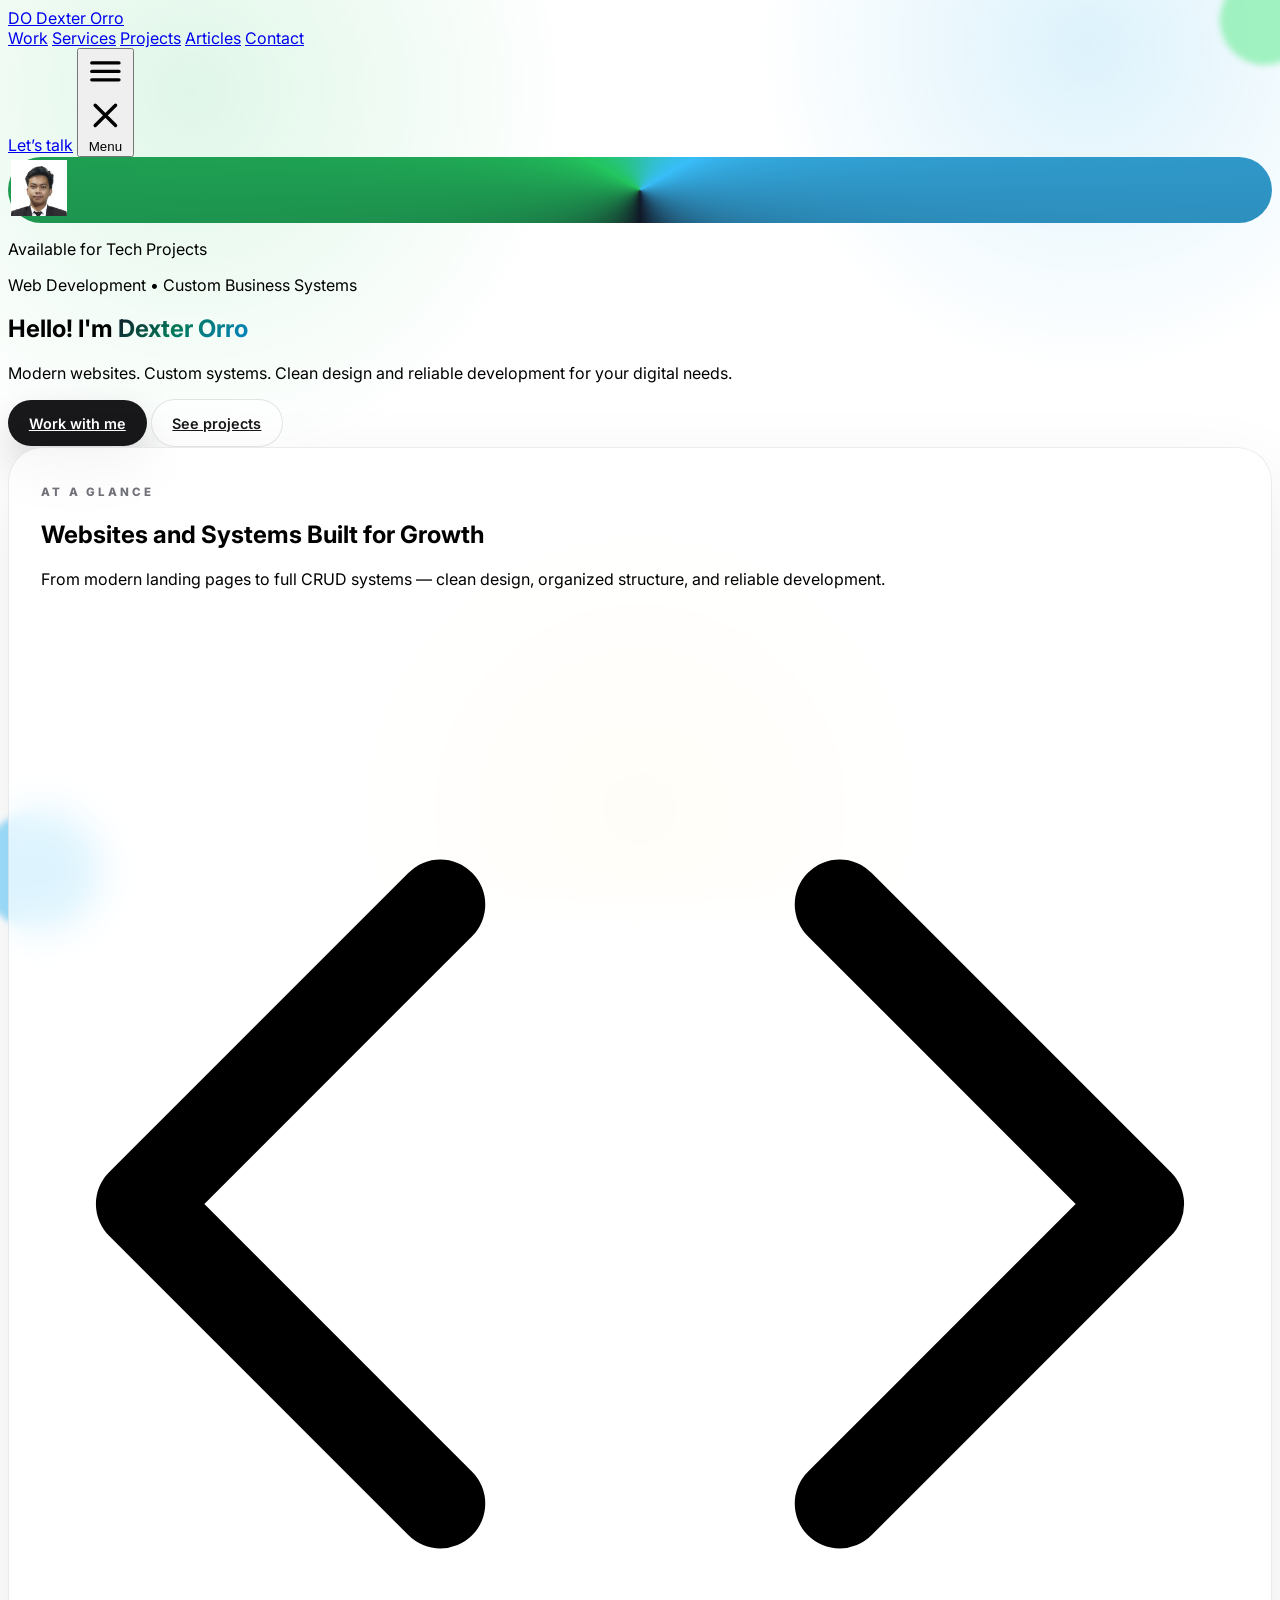
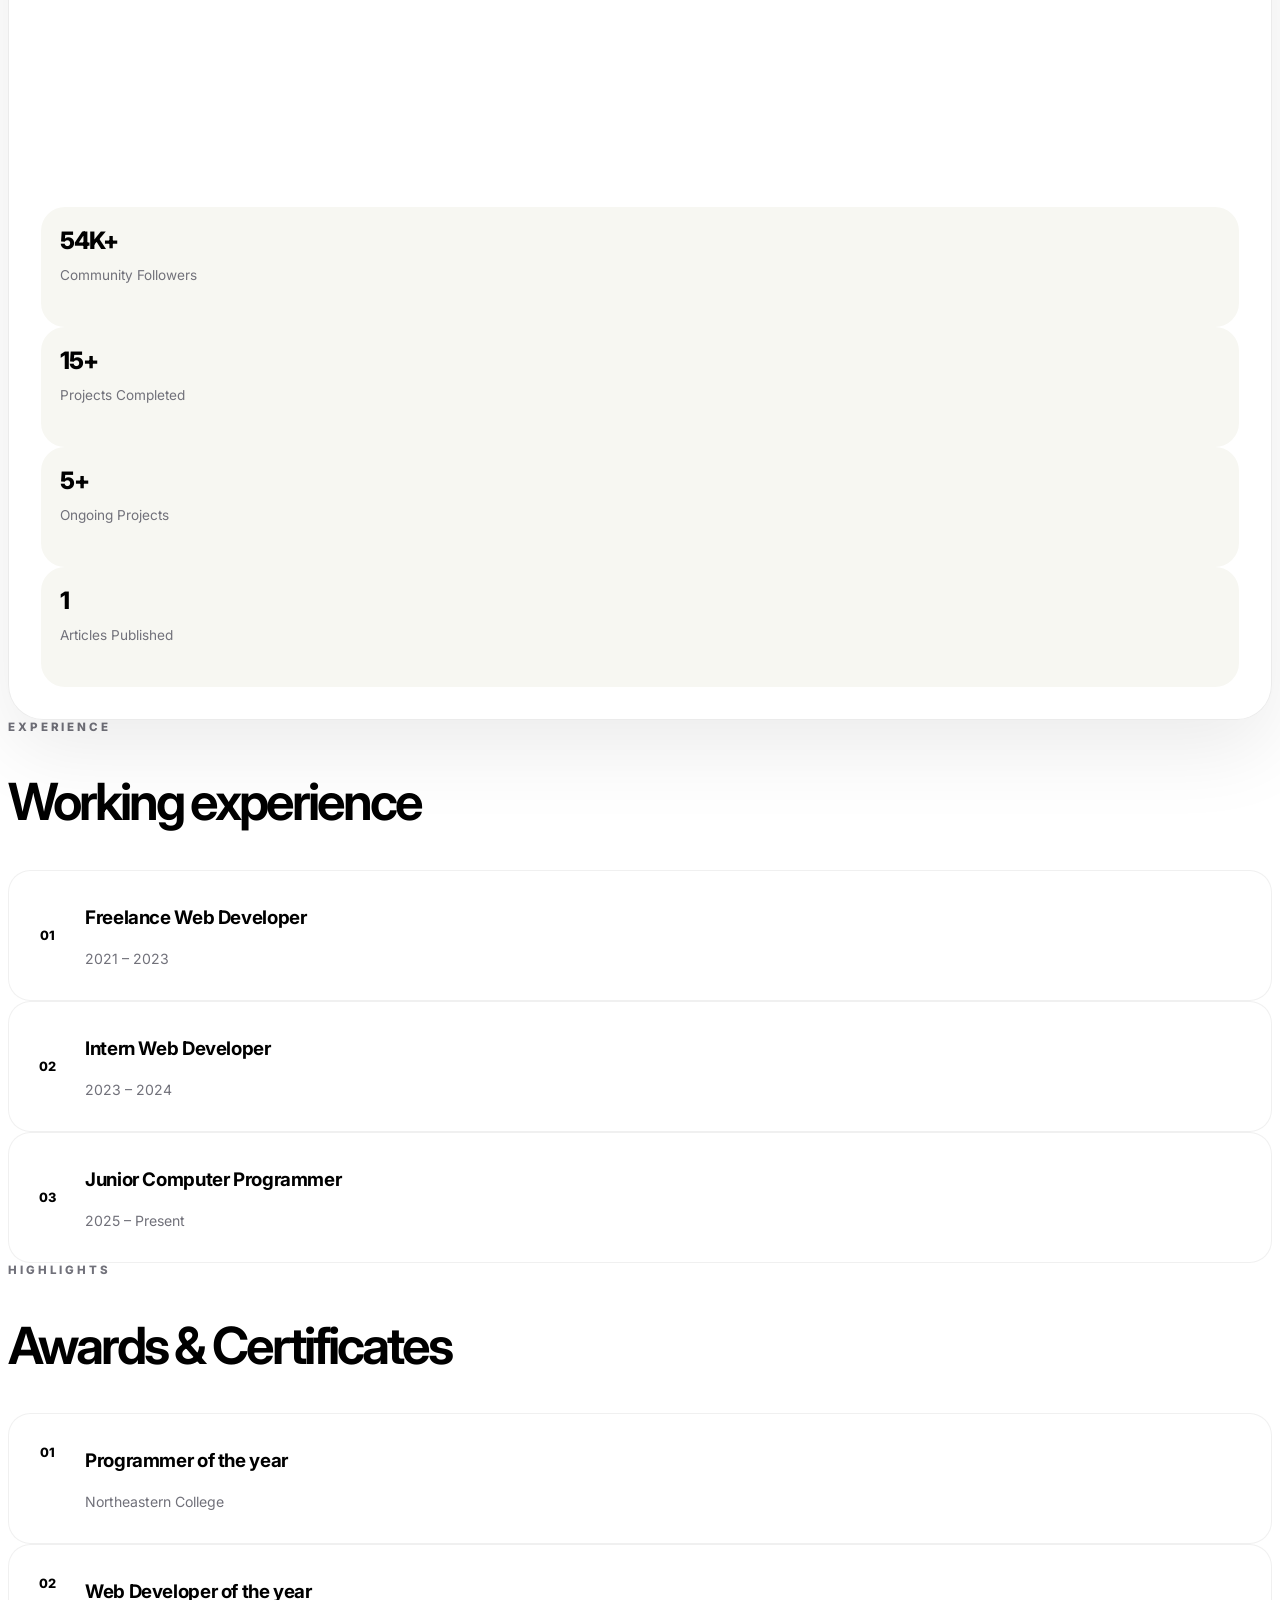
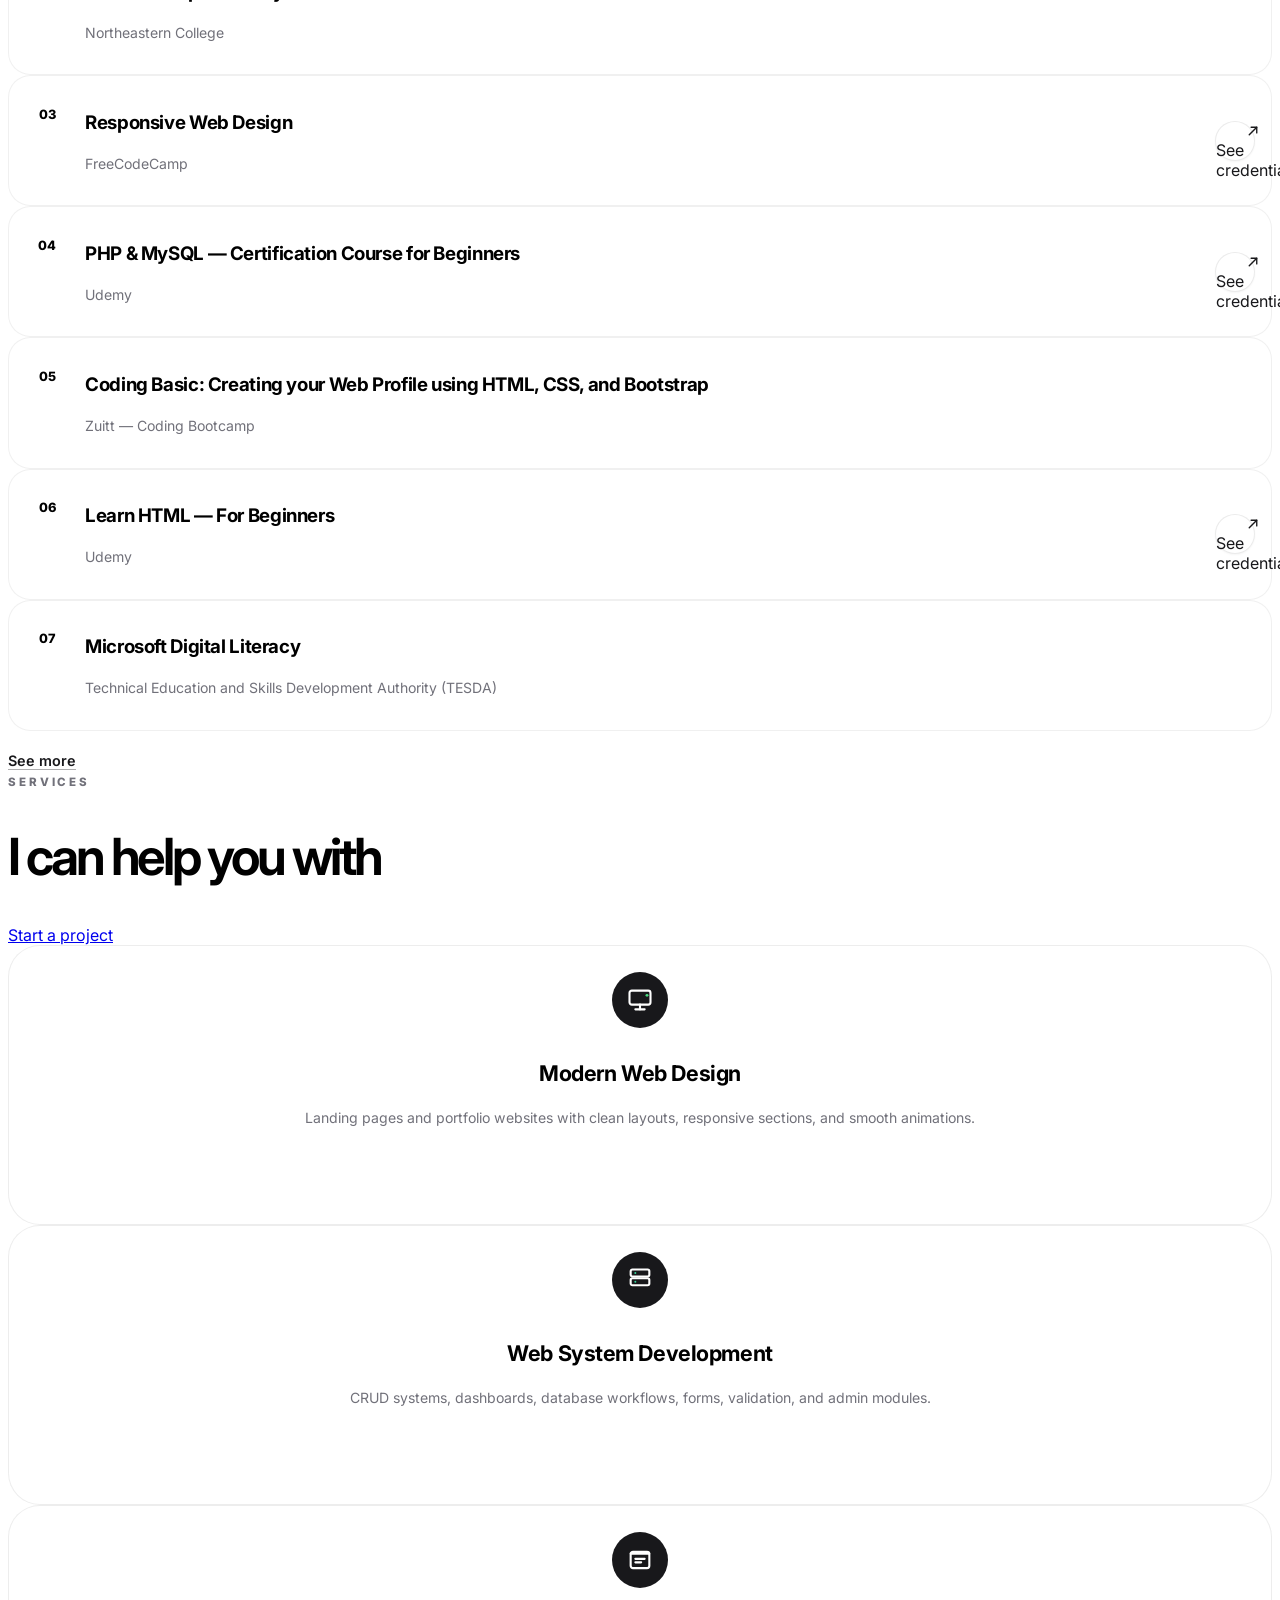
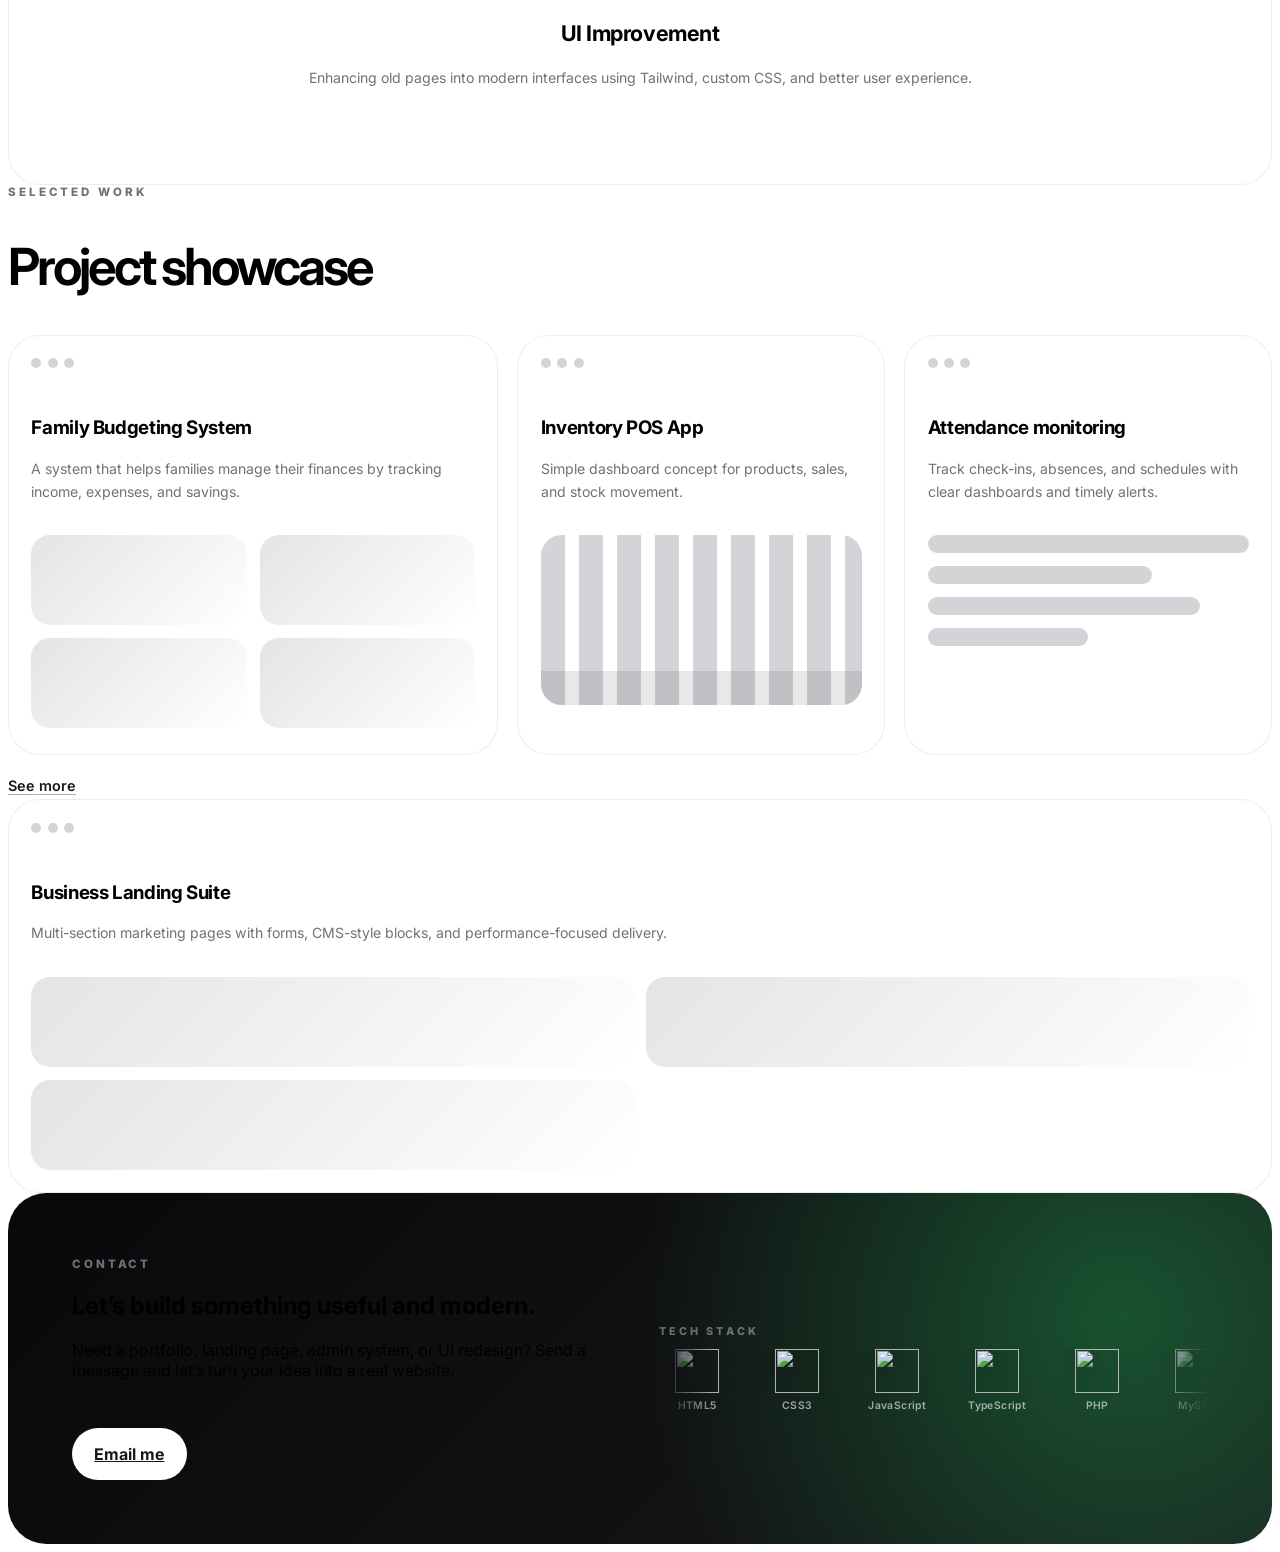
==== commit ecbfa39f: "Replace Dark Code Content project card with Attendance monitoring Co-authored-by: Dexter Orro <dexte" ====
--- a/index.html
+++ b/index.html
@@ -275,8 +275,8 @@
         </article>
         <article class="project-card reveal delay-200">
           <div class="browser-dots"><span></span><span></span><span></span></div>
-          <h3>Dark Code Content</h3>
-          <p>Programming brand visuals, captions, tutorials, and community growth.</p>
+          <h3>Attendance monitoring</h3>
+          <p>Track check-ins, absences, and schedules with clear dashboards and timely alerts.</p>
           <div class="code-lines"><span></span><span></span><span></span><span></span></div>
         </article>
       </div>
